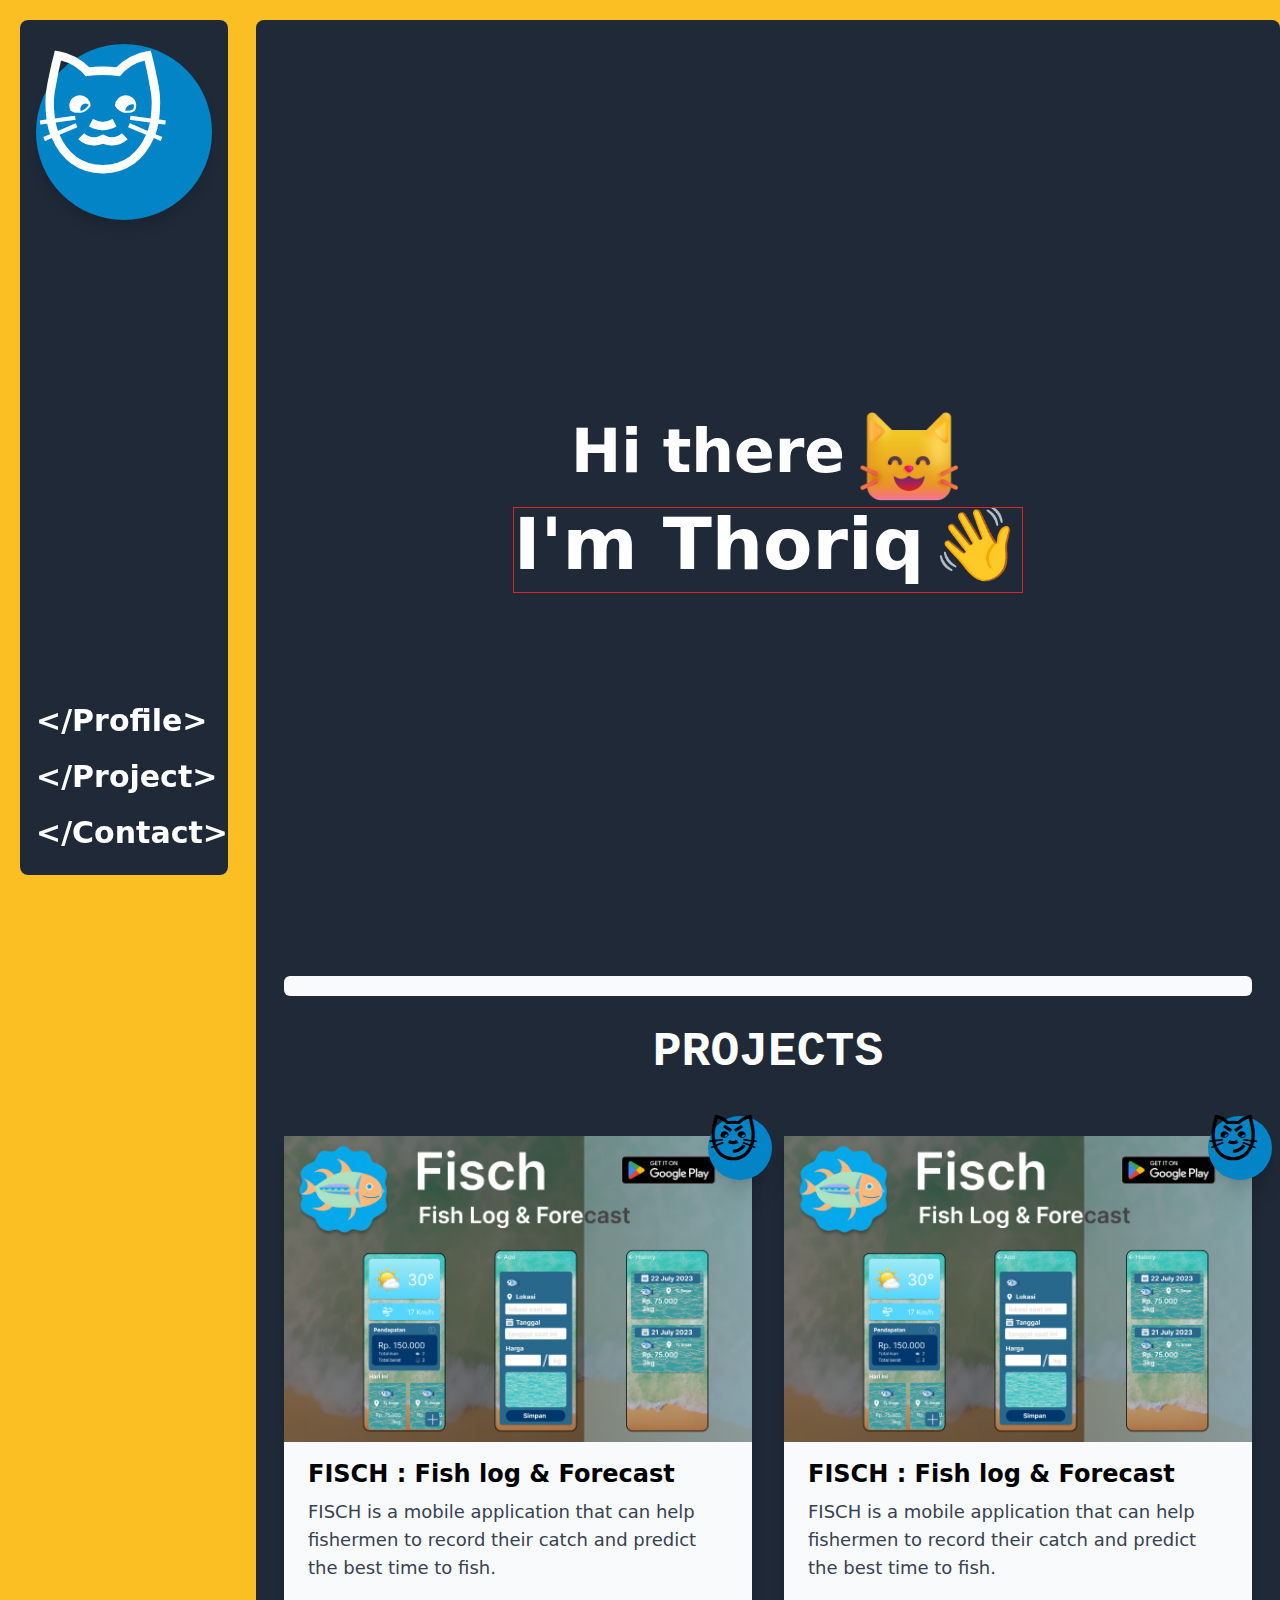
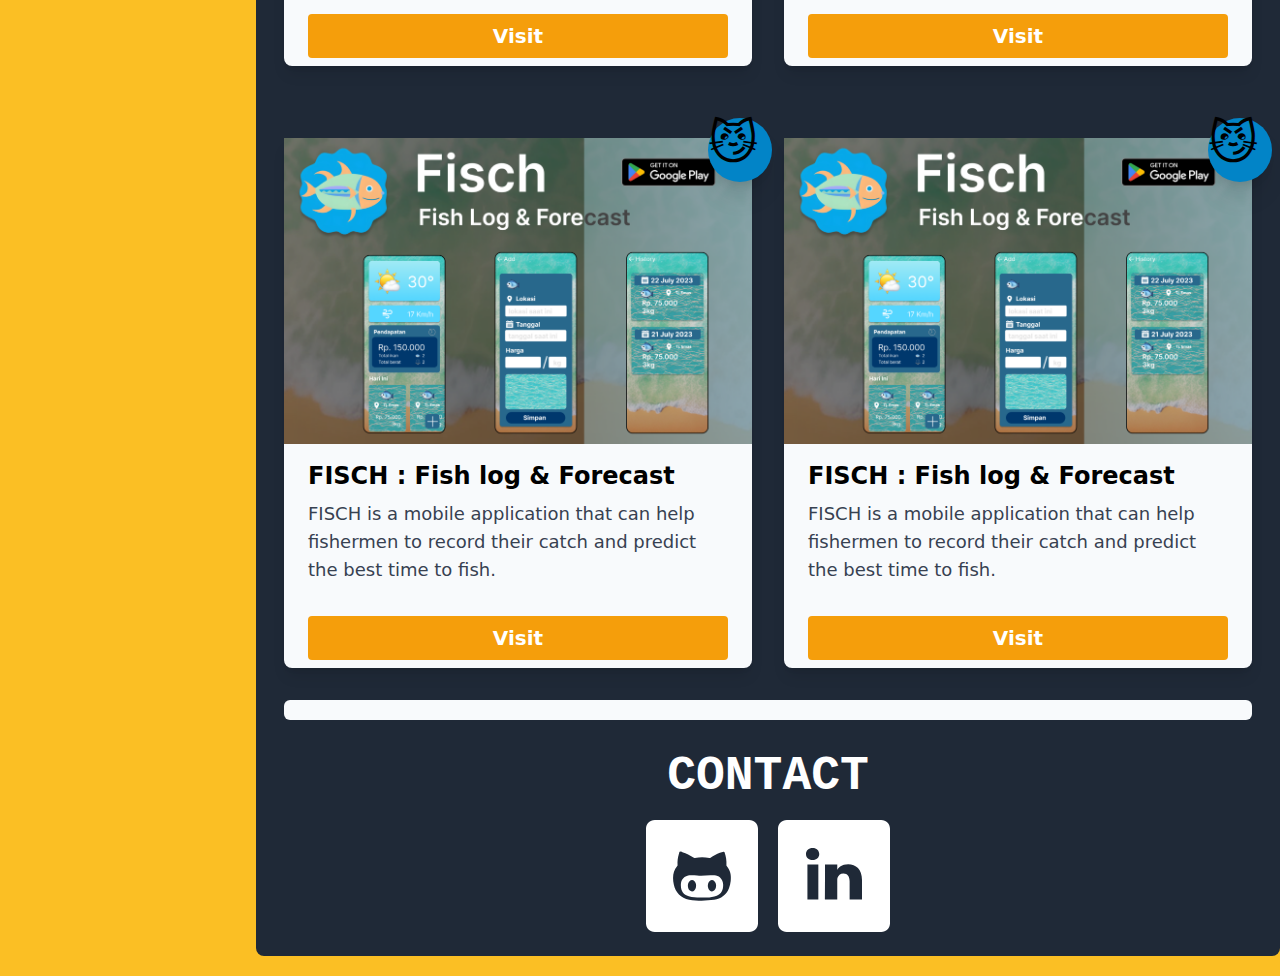
==== index.html @ 96192e86 "Fix index" ====
<!DOCTYPE html>
<html lang="en" class="scroll-smooth">
<head>
    <meta charset="UTF-8">
    <meta name="viewport" content="width=device-width, initial-scale=1.0">
    <link rel="stylesheet" href="main.css">
</head>
<body class="min-h-screen w-full bg-amber-400">
    <div class="bg-white rounded-lg text-white fixed  top-0 w-52 h-[95dvh] flex justify-between mx-5 my-5 hover:shadow-inner hover:shadow-black">
        <div class="bg-gray-800 w-full flex-col flex justify-between hover:text-black hover:bg-transparent px-4 py-6 rounded-lg hover:shadow-inner hover:shadow-black">
            <a class="rounded-full relative bg-sky-600 shadow-lg h-44 w-44">
                <span class="text-9xl absolute z-10 hover:cursor-default pointer-events-none pt-3" id="kucing">🐱</span>
            </a>
            <div class="grid gap-5 font-extrabold text-3xl">
                <a href="#"><span>&lt;/Profile></span></a>
                <a href="#projects"><span>&lt;/Project></span></a>
                <span>&lt;/Contact></span>
            </div>
        </div>
    </div>
    <section id="#">
    <div class="bg-gray-800 w-fit px-7 py-6 ml-64 h-fit rounded-lg my-5">
        <section class="min-h-screen grid content-center items-center place-items-center self-center">
          <div class="flex gap-2"><h1 class="my-auto text-6xl font-bold text-nowrap text-white">Hi there </h1><img class="w-28 h-28" src="kucing1.png" alt=""/></div>
          <div class="flex gap-2 transition border border-red-600 pb-3 overflow-y-hidden ease-in duration-1000 delay-75"><h1 class="text-white text-7xl font-extrabold  transition-all ease-in-out duration-1000 delay-75" id="myself">I'm <span class="transition-all ease-in" id="aboutMe">Thoriq</span></h1><p class=" text-7xl duration-1000 transition-all ease-in delay-75" id="me">👋</p></div>
        </section>
        <div class="h-5 w-full my-8 rounded-md bg-slate-50"></div>
        <h1 class="mt-5 text-5xl font-bold w-full flex text-white"><p class="m-auto uppercase font-mono">Projects</p></h1>
        <div class="grid-cols-2 grid gap-8 mt-5" id="#projects">
            <div class="relative bg-slate-50 m-auto mt-10 max-w-xl rounded-lg shadow-lg">
                <div class="absolute -top-5 -right-5 bg-sky-600 w-16 h-16 z-20 rounded-full text-5xl shadow-xl">😼</div>
                <img class="w-full" src="foto1.png" alt="Sunset in the mountains">
                <div class="px-6 py-4">
                  <div class="font-bold text-2xl mb-2">FISCH : Fish log & Forecast</div>
                  <p class="text-gray-700 text-lg text-medium ">
                    FISCH is a mobile application that can help fishermen to record their catch and predict the best time to fish.
                  </p>
                </div>
                <div class="px-6 pt-4 pb-2 grid">
                  <button class="rounded text-white text-xl font-extrabold hover:bg-amber-600 bg-amber-500 px-4 py-2">Visit</button>
                </div>
            </div>
            <div class="relative bg-slate-50 m-auto mt-10 max-w-xl rounded-lg shadow-lg">
                <div class="absolute -top-5 -right-5 bg-sky-600 w-16 h-16 z-20 rounded-full text-5xl shadow-xl">😼</div>
                <img class="w-full" src="foto1.png" alt="Sunset in the mountains">
                <div class="px-6 py-4">
                  <div class="font-bold text-2xl mb-2">FISCH : Fish log & Forecast</div>
                  <p class="text-gray-700 text-lg text-medium ">
                    FISCH is a mobile application that can help fishermen to record their catch and predict the best time to fish.
                  </p>
                </div>
                <div class="px-6 pt-4 pb-2 grid">
                  <button class="rounded text-white text-xl font-extrabold hover:bg-amber-600 bg-amber-500 px-4 py-2">Visit</button>
                </div>
            </div>
            <div class="relative bg-slate-50 m-auto mt-10 max-w-xl rounded-lg shadow-lg">
                <div class="absolute -top-5 -right-5 bg-sky-600 w-16 h-16 z-20 rounded-full text-5xl shadow-xl">😼</div>
                <img class="w-full" src="foto1.png" alt="Sunset in the mountains">
                <div class="px-6 py-4">
                  <div class="font-bold text-2xl mb-2">FISCH : Fish log & Forecast</div>
                  <p class="text-gray-700 text-lg text-medium ">
                    FISCH is a mobile application that can help fishermen to record their catch and predict the best time to fish.
                  </p>
                </div>
                <div class="px-6 pt-4 pb-2 grid">
                  <button class="rounded text-white text-xl font-extrabold hover:bg-amber-600 bg-amber-500 px-4 py-2">Visit</button>
                </div>
            </div>
            <div class="relative bg-slate-50 m-auto mt-10 max-w-xl rounded-lg shadow-lg">
                <div class="absolute -top-5 -right-5 bg-sky-600 w-16 h-16 z-20 rounded-full text-5xl shadow-xl">😼</div>
                <img class="w-full" src="foto1.png" alt="Sunset in the mountains">
                <div class="px-6 py-4">
                  <div class="font-bold text-2xl mb-2">FISCH : Fish log & Forecast</div>
                  <p class="text-gray-700 text-lg text-medium ">
                    FISCH is a mobile application that can help fishermen to record their catch and predict the best time to fish.
                  </p>
                </div>
                <div class="px-6 pt-4 pb-2 grid">
                  <button class="rounded text-white text-xl font-extrabold hover:bg-amber-600 bg-amber-500 px-4 py-2">Visit</button>
                </div>
            </div>
        </div>
        <div class="h-5 w-full my-8 rounded-md bg-slate-50"></div>
        <h1 class="mt-5 text-5xl font-bold w-full flex text-white"><p class="m-auto uppercase font-mono">Contact</p></h1>
        <div class="flex justify-center">
            <div class="flex gap-5 mt-5">
                <svg class="w-28 hover:fill-slate-500 fill-white" version="1.1" id="Layer_1" xmlns="http://www.w3.org/2000/svg" xmlns:xlink="http://www.w3.org/1999/xlink" 
                    viewBox="-143 145 512 512" xml:space="preserve">
                <g>
                    <path d="M177.1,398.4c-8.6-1.5-17.6-1.3-26.4-0.8c-20,1.1-40,3-60,1.2c-9.5-0.9-19.1-1.8-28.7-1.6c-17.4,0.3-32,6-40.6,22.6
                        c-4.3,8.2-5.3,17-5,26.1c0.7,25.6,11.8,40.2,36.2,47.5c19.6,5.8,39.7,6.6,59.9,6.2c7.5,0,15,0.4,22.5-0.1
                        c15.5-0.9,30.7-3.2,45.4-8.6c15.2-5.6,24.3-16.3,27.6-31.8c1.3-6,1.9-12.3,1.8-18.4C209.6,420,195.6,401.5,177.1,398.4z
                        M78.7,466.1c-6.5,7.1-15.9,7.2-22.6,0.3c-4.9-5-7.7-12.7-7.7-22.3c0.2-6.5,2.1-13.6,7.7-19.3c6.7-6.9,16.1-6.8,22.6,0.2
                        C88.5,435.6,88.5,455.5,78.7,466.1z M169.6,466.6c-6.1,6.3-14.9,6.5-21.4,0.7c-11.2-10.2-11.2-32.9,0-43.2
                        c6.4-5.9,15.2-5.7,21.4,0.6c5.7,5.8,7.6,13.1,7.9,20.9C177.2,453.5,175.2,460.7,169.6,466.6z"/>
                    <path d="M329,145h-432c-22.1,0-40,17.9-40,40v432c0,22.1,17.9,40,40,40h432c22.1,0,40-17.9,40-40V185C369,162.9,351.1,145,329,145z
                        M244.2,423.4c-1.4,11.4-3.8,23.1-7.9,33.8c-12,30.7-36,47.6-67.8,52.7c-18.2,2.9-36.9,3-57.1,4.5c-18.1-1.6-38-1.8-57.3-5.2
                        c-37.4-6.6-62.8-32.8-70.2-70.3c-3.8-19.1-4.9-38.3,1-57.3c3.1-9.8,8.2-18.5,14.8-26.4c0.9-1,1.7-2.5,1.6-3.8
                        c-1.1-17.2,0.9-34.2,6-50.6c4.2-13.7,1.1-12.9,16.3-8.9c18.3,4.8,34.3,14.7,50,25c1.8,1.2,4.6,1.7,6.8,1.3
                        c22.2-3.4,44.3-3.6,66.5,0.3c1.6,0.3,3.7-0.3,5.2-1.2c13.5-8.8,27.4-16.7,42.6-22.2c5.5-2,11.3-3.3,16.9-5c2.5-0.7,3.6,0.2,4.5,2.6
                        c6.8,19,9.6,38.5,8.6,58.6c-0.1,1.1,0.5,2.6,1.2,3.5C243,374.6,247.3,398.2,244.2,423.4z"/>
                </g>
                </svg>
                <svg class="hover:fill-sky-400 w-28 h-28 fill-white" version="1.1" id="Layer_1" xmlns="http://www.w3.org/2000/svg" xmlns:xlink="http://www.w3.org/1999/xlink" 
                    viewBox="-143 145 512 512" xml:space="preserve">
                    <path d="M329,145h-432c-22.1,0-40,17.9-40,40v432c0,22.1,17.9,40,40,40h432c22.1,0,40-17.9,40-40V185C369,162.9,351.1,145,329,145z
                        M41.4,508.1H-8.5V348.4h49.9V508.1z M15.1,328.4h-0.4c-18.1,0-29.8-12.2-29.8-27.7c0-15.8,12.1-27.7,30.5-27.7
                        c18.4,0,29.7,11.9,30.1,27.7C45.6,316.1,33.9,328.4,15.1,328.4z M241,508.1h-56.6v-82.6c0-21.6-8.8-36.4-28.3-36.4
                        c-14.9,0-23.2,10-27,19.6c-1.4,3.4-1.2,8.2-1.2,13.1v86.3H71.8c0,0,0.7-146.4,0-159.7h56.1v25.1c3.3-11,21.2-26.6,49.8-26.6
                        c35.5,0,63.3,23,63.3,72.4V508.1z"/>
                </svg>
            </div>
        </div>
    </div>
    </section>
</body>
<script>
    const kucing = document.getElementById('kucing');
    const arrayKucing = ['🐱', '😺', '😹','😸', '😻', '😼', '😽', '🙀', '😿', '😾'];
    let i = 0;
    setInterval(() => {
        kucing.innerHTML = arrayKucing[i];
        i++;
        if (i === arrayKucing.length) i = 0;
    }, 600);
    const myself = document.getElementById('myself');
const me = document.getElementById('me');
const aboutMe = document.getElementById('aboutMe');
const array = ['Thoriq', 'a Web Developer', 'a Cat (real)', 'a Student'];
const arrMe = ['👋', '💻', '🐾', '🎓'];
let j = 0;
let isReversed = false;

setInterval(() => {
    if (!isReversed) {
        myself.classList.add('translate-y-0');
        me.classList.add('translate-y-0');
        myself.classList.remove('translate-y-20');
        me.classList.remove('translate-y-20');
    } else {
        myself.classList.add('translate-y-20');
        me.classList.add('translate-y-20');
        myself.classList.remove('translate-y-0');
        me.classList.remove('translate-y-0');
    }
    isReversed = !isReversed;
    aboutMe.innerHTML = array[j];
    me.innerHTML = arrMe[j];
    j++;
    if (j === array.length) j = 0;

}, 1000);

</script>
</html>
---- main.css ----
/*
! tailwindcss v3.4.1 | MIT License | https://tailwindcss.com
*/

/*
1. Prevent padding and border from affecting element width. (https://github.com/mozdevs/cssremedy/issues/4)
2. Allow adding a border to an element by just adding a border-width. (https://github.com/tailwindcss/tailwindcss/pull/116)
*/

*,
::before,
::after {
  box-sizing: border-box;
  /* 1 */
  border-width: 0;
  /* 2 */
  border-style: solid;
  /* 2 */
  border-color: #e5e7eb;
  /* 2 */
}

::before,
::after {
  --tw-content: '';
}

/*
1. Use a consistent sensible line-height in all browsers.
2. Prevent adjustments of font size after orientation changes in iOS.
3. Use a more readable tab size.
4. Use the user's configured `sans` font-family by default.
5. Use the user's configured `sans` font-feature-settings by default.
6. Use the user's configured `sans` font-variation-settings by default.
7. Disable tap highlights on iOS
*/

html,
:host {
  line-height: 1.5;
  /* 1 */
  -webkit-text-size-adjust: 100%;
  /* 2 */
  -moz-tab-size: 4;
  /* 3 */
  -o-tab-size: 4;
     tab-size: 4;
  /* 3 */
  font-family: ui-sans-serif, system-ui, sans-serif, "Apple Color Emoji", "Segoe UI Emoji", "Segoe UI Symbol", "Noto Color Emoji";
  /* 4 */
  font-feature-settings: normal;
  /* 5 */
  font-variation-settings: normal;
  /* 6 */
  -webkit-tap-highlight-color: transparent;
  /* 7 */
}

/*
1. Remove the margin in all browsers.
2. Inherit line-height from `html` so users can set them as a class directly on the `html` element.
*/

body {
  margin: 0;
  /* 1 */
  line-height: inherit;
  /* 2 */
}

/*
1. Add the correct height in Firefox.
2. Correct the inheritance of border color in Firefox. (https://bugzilla.mozilla.org/show_bug.cgi?id=190655)
3. Ensure horizontal rules are visible by default.
*/

hr {
  height: 0;
  /* 1 */
  color: inherit;
  /* 2 */
  border-top-width: 1px;
  /* 3 */
}

/*
Add the correct text decoration in Chrome, Edge, and Safari.
*/

abbr:where([title]) {
  -webkit-text-decoration: underline dotted;
          text-decoration: underline dotted;
}

/*
Remove the default font size and weight for headings.
*/

h1,
h2,
h3,
h4,
h5,
h6 {
  font-size: inherit;
  font-weight: inherit;
}

/*
Reset links to optimize for opt-in styling instead of opt-out.
*/

a {
  color: inherit;
  text-decoration: inherit;
}

/*
Add the correct font weight in Edge and Safari.
*/

b,
strong {
  font-weight: bolder;
}

/*
1. Use the user's configured `mono` font-family by default.
2. Use the user's configured `mono` font-feature-settings by default.
3. Use the user's configured `mono` font-variation-settings by default.
4. Correct the odd `em` font sizing in all browsers.
*/

code,
kbd,
samp,
pre {
  font-family: ui-monospace, SFMono-Regular, Menlo, Monaco, Consolas, "Liberation Mono", "Courier New", monospace;
  /* 1 */
  font-feature-settings: normal;
  /* 2 */
  font-variation-settings: normal;
  /* 3 */
  font-size: 1em;
  /* 4 */
}

/*
Add the correct font size in all browsers.
*/

small {
  font-size: 80%;
}

/*
Prevent `sub` and `sup` elements from affecting the line height in all browsers.
*/

sub,
sup {
  font-size: 75%;
  line-height: 0;
  position: relative;
  vertical-align: baseline;
}

sub {
  bottom: -0.25em;
}

sup {
  top: -0.5em;
}

/*
1. Remove text indentation from table contents in Chrome and Safari. (https://bugs.chromium.org/p/chromium/issues/detail?id=999088, https://bugs.webkit.org/show_bug.cgi?id=201297)
2. Correct table border color inheritance in all Chrome and Safari. (https://bugs.chromium.org/p/chromium/issues/detail?id=935729, https://bugs.webkit.org/show_bug.cgi?id=195016)
3. Remove gaps between table borders by default.
*/

table {
  text-indent: 0;
  /* 1 */
  border-color: inherit;
  /* 2 */
  border-collapse: collapse;
  /* 3 */
}

/*
1. Change the font styles in all browsers.
2. Remove the margin in Firefox and Safari.
3. Remove default padding in all browsers.
*/

button,
input,
optgroup,
select,
textarea {
  font-family: inherit;
  /* 1 */
  font-feature-settings: inherit;
  /* 1 */
  font-variation-settings: inherit;
  /* 1 */
  font-size: 100%;
  /* 1 */
  font-weight: inherit;
  /* 1 */
  line-height: inherit;
  /* 1 */
  color: inherit;
  /* 1 */
  margin: 0;
  /* 2 */
  padding: 0;
  /* 3 */
}

/*
Remove the inheritance of text transform in Edge and Firefox.
*/

button,
select {
  text-transform: none;
}

/*
1. Correct the inability to style clickable types in iOS and Safari.
2. Remove default button styles.
*/

button,
[type='button'],
[type='reset'],
[type='submit'] {
  -webkit-appearance: button;
  /* 1 */
  background-color: transparent;
  /* 2 */
  background-image: none;
  /* 2 */
}

/*
Use the modern Firefox focus style for all focusable elements.
*/

:-moz-focusring {
  outline: auto;
}

/*
Remove the additional `:invalid` styles in Firefox. (https://github.com/mozilla/gecko-dev/blob/2f9eacd9d3d995c937b4251a5557d95d494c9be1/layout/style/res/forms.css#L728-L737)
*/

:-moz-ui-invalid {
  box-shadow: none;
}

/*
Add the correct vertical alignment in Chrome and Firefox.
*/

progress {
  vertical-align: baseline;
}

/*
Correct the cursor style of increment and decrement buttons in Safari.
*/

::-webkit-inner-spin-button,
::-webkit-outer-spin-button {
  height: auto;
}

/*
1. Correct the odd appearance in Chrome and Safari.
2. Correct the outline style in Safari.
*/

[type='search'] {
  -webkit-appearance: textfield;
  /* 1 */
  outline-offset: -2px;
  /* 2 */
}

/*
Remove the inner padding in Chrome and Safari on macOS.
*/

::-webkit-search-decoration {
  -webkit-appearance: none;
}

/*
1. Correct the inability to style clickable types in iOS and Safari.
2. Change font properties to `inherit` in Safari.
*/

::-webkit-file-upload-button {
  -webkit-appearance: button;
  /* 1 */
  font: inherit;
  /* 2 */
}

/*
Add the correct display in Chrome and Safari.
*/

summary {
  display: list-item;
}

/*
Removes the default spacing and border for appropriate elements.
*/

blockquote,
dl,
dd,
h1,
h2,
h3,
h4,
h5,
h6,
hr,
figure,
p,
pre {
  margin: 0;
}

fieldset {
  margin: 0;
  padding: 0;
}

legend {
  padding: 0;
}

ol,
ul,
menu {
  list-style: none;
  margin: 0;
  padding: 0;
}

/*
Reset default styling for dialogs.
*/

dialog {
  padding: 0;
}

/*
Prevent resizing textareas horizontally by default.
*/

textarea {
  resize: vertical;
}

/*
1. Reset the default placeholder opacity in Firefox. (https://github.com/tailwindlabs/tailwindcss/issues/3300)
2. Set the default placeholder color to the user's configured gray 400 color.
*/

input::-moz-placeholder, textarea::-moz-placeholder {
  opacity: 1;
  /* 1 */
  color: #9ca3af;
  /* 2 */
}

input::placeholder,
textarea::placeholder {
  opacity: 1;
  /* 1 */
  color: #9ca3af;
  /* 2 */
}

/*
Set the default cursor for buttons.
*/

button,
[role="button"] {
  cursor: pointer;
}

/*
Make sure disabled buttons don't get the pointer cursor.
*/

:disabled {
  cursor: default;
}

/*
1. Make replaced elements `display: block` by default. (https://github.com/mozdevs/cssremedy/issues/14)
2. Add `vertical-align: middle` to align replaced elements more sensibly by default. (https://github.com/jensimmons/cssremedy/issues/14#issuecomment-634934210)
   This can trigger a poorly considered lint error in some tools but is included by design.
*/

img,
svg,
video,
canvas,
audio,
iframe,
embed,
object {
  display: block;
  /* 1 */
  vertical-align: middle;
  /* 2 */
}

/*
Constrain images and videos to the parent width and preserve their intrinsic aspect ratio. (https://github.com/mozdevs/cssremedy/issues/14)
*/

img,
video {
  max-width: 100%;
  height: auto;
}

/* Make elements with the HTML hidden attribute stay hidden by default */

[hidden] {
  display: none;
}

*, ::before, ::after {
  --tw-border-spacing-x: 0;
  --tw-border-spacing-y: 0;
  --tw-translate-x: 0;
  --tw-translate-y: 0;
  --tw-rotate: 0;
  --tw-skew-x: 0;
  --tw-skew-y: 0;
  --tw-scale-x: 1;
  --tw-scale-y: 1;
  --tw-pan-x:  ;
  --tw-pan-y:  ;
  --tw-pinch-zoom:  ;
  --tw-scroll-snap-strictness: proximity;
  --tw-gradient-from-position:  ;
  --tw-gradient-via-position:  ;
  --tw-gradient-to-position:  ;
  --tw-ordinal:  ;
  --tw-slashed-zero:  ;
  --tw-numeric-figure:  ;
  --tw-numeric-spacing:  ;
  --tw-numeric-fraction:  ;
  --tw-ring-inset:  ;
  --tw-ring-offset-width: 0px;
  --tw-ring-offset-color: #fff;
  --tw-ring-color: rgb(59 130 246 / 0.5);
  --tw-ring-offset-shadow: 0 0 #0000;
  --tw-ring-shadow: 0 0 #0000;
  --tw-shadow: 0 0 #0000;
  --tw-shadow-colored: 0 0 #0000;
  --tw-blur:  ;
  --tw-brightness:  ;
  --tw-contrast:  ;
  --tw-grayscale:  ;
  --tw-hue-rotate:  ;
  --tw-invert:  ;
  --tw-saturate:  ;
  --tw-sepia:  ;
  --tw-drop-shadow:  ;
  --tw-backdrop-blur:  ;
  --tw-backdrop-brightness:  ;
  --tw-backdrop-contrast:  ;
  --tw-backdrop-grayscale:  ;
  --tw-backdrop-hue-rotate:  ;
  --tw-backdrop-invert:  ;
  --tw-backdrop-opacity:  ;
  --tw-backdrop-saturate:  ;
  --tw-backdrop-sepia:  ;
}

::backdrop {
  --tw-border-spacing-x: 0;
  --tw-border-spacing-y: 0;
  --tw-translate-x: 0;
  --tw-translate-y: 0;
  --tw-rotate: 0;
  --tw-skew-x: 0;
  --tw-skew-y: 0;
  --tw-scale-x: 1;
  --tw-scale-y: 1;
  --tw-pan-x:  ;
  --tw-pan-y:  ;
  --tw-pinch-zoom:  ;
  --tw-scroll-snap-strictness: proximity;
  --tw-gradient-from-position:  ;
  --tw-gradient-via-position:  ;
  --tw-gradient-to-position:  ;
  --tw-ordinal:  ;
  --tw-slashed-zero:  ;
  --tw-numeric-figure:  ;
  --tw-numeric-spacing:  ;
  --tw-numeric-fraction:  ;
  --tw-ring-inset:  ;
  --tw-ring-offset-width: 0px;
  --tw-ring-offset-color: #fff;
  --tw-ring-color: rgb(59 130 246 / 0.5);
  --tw-ring-offset-shadow: 0 0 #0000;
  --tw-ring-shadow: 0 0 #0000;
  --tw-shadow: 0 0 #0000;
  --tw-shadow-colored: 0 0 #0000;
  --tw-blur:  ;
  --tw-brightness:  ;
  --tw-contrast:  ;
  --tw-grayscale:  ;
  --tw-hue-rotate:  ;
  --tw-invert:  ;
  --tw-saturate:  ;
  --tw-sepia:  ;
  --tw-drop-shadow:  ;
  --tw-backdrop-blur:  ;
  --tw-backdrop-brightness:  ;
  --tw-backdrop-contrast:  ;
  --tw-backdrop-grayscale:  ;
  --tw-backdrop-hue-rotate:  ;
  --tw-backdrop-invert:  ;
  --tw-backdrop-opacity:  ;
  --tw-backdrop-saturate:  ;
  --tw-backdrop-sepia:  ;
}

.pointer-events-none {
  pointer-events: none;
}

.fixed {
  position: fixed;
}

.absolute {
  position: absolute;
}

.relative {
  position: relative;
}

.-right-5 {
  right: -1.25rem;
}

.-top-5 {
  top: -1.25rem;
}

.top-0 {
  top: 0px;
}

.z-10 {
  z-index: 10;
}

.z-20 {
  z-index: 20;
}

.m-auto {
  margin: auto;
}

.mx-5 {
  margin-left: 1.25rem;
  margin-right: 1.25rem;
}

.my-5 {
  margin-top: 1.25rem;
  margin-bottom: 1.25rem;
}

.my-8 {
  margin-top: 2rem;
  margin-bottom: 2rem;
}

.my-auto {
  margin-top: auto;
  margin-bottom: auto;
}

.mb-2 {
  margin-bottom: 0.5rem;
}

.ml-64 {
  margin-left: 16rem;
}

.mt-10 {
  margin-top: 2.5rem;
}

.mt-5 {
  margin-top: 1.25rem;
}

.flex {
  display: flex;
}

.grid {
  display: grid;
}

.h-16 {
  height: 4rem;
}

.h-28 {
  height: 7rem;
}

.h-44 {
  height: 11rem;
}

.h-5 {
  height: 1.25rem;
}

.h-\[95dvh\] {
  height: 95dvh;
}

.h-fit {
  height: -moz-fit-content;
  height: fit-content;
}

.h-2 {
  height: 0.5rem;
}

.min-h-full {
  min-height: 100%;
}

.min-h-screen {
  min-height: 100vh;
}

.w-16 {
  width: 4rem;
}

.w-28 {
  width: 7rem;
}

.w-44 {
  width: 11rem;
}

.w-5\/6 {
  width: 83.333333%;
}

.w-52 {
  width: 13rem;
}

.w-full {
  width: 100%;
}

.w-4\/6 {
  width: 66.666667%;
}

.w-fit {
  width: -moz-fit-content;
  width: fit-content;
}

.max-w-xl {
  max-width: 36rem;
}

.translate-x-0 {
  --tw-translate-x: 0px;
  transform: translate(var(--tw-translate-x), var(--tw-translate-y)) rotate(var(--tw-rotate)) skewX(var(--tw-skew-x)) skewY(var(--tw-skew-y)) scaleX(var(--tw-scale-x)) scaleY(var(--tw-scale-y));
}

.translate-y-0 {
  --tw-translate-y: 0px;
  transform: translate(var(--tw-translate-x), var(--tw-translate-y)) rotate(var(--tw-rotate)) skewX(var(--tw-skew-x)) skewY(var(--tw-skew-y)) scaleX(var(--tw-scale-x)) scaleY(var(--tw-scale-y));
}

.translate-y-5 {
  --tw-translate-y: 1.25rem;
  transform: translate(var(--tw-translate-x), var(--tw-translate-y)) rotate(var(--tw-rotate)) skewX(var(--tw-skew-x)) skewY(var(--tw-skew-y)) scaleX(var(--tw-scale-x)) scaleY(var(--tw-scale-y));
}

.translate-y-10 {
  --tw-translate-y: 2.5rem;
  transform: translate(var(--tw-translate-x), var(--tw-translate-y)) rotate(var(--tw-rotate)) skewX(var(--tw-skew-x)) skewY(var(--tw-skew-y)) scaleX(var(--tw-scale-x)) scaleY(var(--tw-scale-y));
}

.translate-y-20 {
  --tw-translate-y: 5rem;
  transform: translate(var(--tw-translate-x), var(--tw-translate-y)) rotate(var(--tw-rotate)) skewX(var(--tw-skew-x)) skewY(var(--tw-skew-y)) scaleX(var(--tw-scale-x)) scaleY(var(--tw-scale-y));
}

.-translate-y-20 {
  --tw-translate-y: -5rem;
  transform: translate(var(--tw-translate-x), var(--tw-translate-y)) rotate(var(--tw-rotate)) skewX(var(--tw-skew-x)) skewY(var(--tw-skew-y)) scaleX(var(--tw-scale-x)) scaleY(var(--tw-scale-y));
}

.-translate-y-0 {
  --tw-translate-y: -0px;
  transform: translate(var(--tw-translate-x), var(--tw-translate-y)) rotate(var(--tw-rotate)) skewX(var(--tw-skew-x)) skewY(var(--tw-skew-y)) scaleX(var(--tw-scale-x)) scaleY(var(--tw-scale-y));
}

.grid-cols-2 {
  grid-template-columns: repeat(2, minmax(0, 1fr));
}

.flex-col {
  flex-direction: column;
}

.place-items-center {
  place-items: center;
}

.content-center {
  align-content: center;
}

.items-center {
  align-items: center;
}

.justify-center {
  justify-content: center;
}

.justify-between {
  justify-content: space-between;
}

.gap-2 {
  gap: 0.5rem;
}

.gap-5 {
  gap: 1.25rem;
}

.gap-8 {
  gap: 2rem;
}

.self-center {
  align-self: center;
}

.overflow-y-hidden {
  overflow-y: hidden;
}

.scroll-smooth {
  scroll-behavior: smooth;
}

.text-nowrap {
  text-wrap: nowrap;
}

.rounded {
  border-radius: 0.25rem;
}

.rounded-full {
  border-radius: 9999px;
}

.rounded-lg {
  border-radius: 0.5rem;
}

.rounded-md {
  border-radius: 0.375rem;
}

.border {
  border-width: 1px;
}

.border-red-600 {
  --tw-border-opacity: 1;
  border-color: rgb(220 38 38 / var(--tw-border-opacity));
}

.bg-amber-400 {
  --tw-bg-opacity: 1;
  background-color: rgb(251 191 36 / var(--tw-bg-opacity));
}

.bg-amber-500 {
  --tw-bg-opacity: 1;
  background-color: rgb(245 158 11 / var(--tw-bg-opacity));
}

.bg-gray-800 {
  --tw-bg-opacity: 1;
  background-color: rgb(31 41 55 / var(--tw-bg-opacity));
}

.bg-sky-600 {
  --tw-bg-opacity: 1;
  background-color: rgb(2 132 199 / var(--tw-bg-opacity));
}

.bg-slate-50 {
  --tw-bg-opacity: 1;
  background-color: rgb(248 250 252 / var(--tw-bg-opacity));
}

.bg-white {
  --tw-bg-opacity: 1;
  background-color: rgb(255 255 255 / var(--tw-bg-opacity));
}

.fill-white {
  fill: #fff;
}

.px-4 {
  padding-left: 1rem;
  padding-right: 1rem;
}

.px-6 {
  padding-left: 1.5rem;
  padding-right: 1.5rem;
}

.px-7 {
  padding-left: 1.75rem;
  padding-right: 1.75rem;
}

.py-2 {
  padding-top: 0.5rem;
  padding-bottom: 0.5rem;
}

.py-4 {
  padding-top: 1rem;
  padding-bottom: 1rem;
}

.py-6 {
  padding-top: 1.5rem;
  padding-bottom: 1.5rem;
}

.pb-2 {
  padding-bottom: 0.5rem;
}

.pt-3 {
  padding-top: 0.75rem;
}

.pt-4 {
  padding-top: 1rem;
}

.pb-3 {
  padding-bottom: 0.75rem;
}

.font-mono {
  font-family: ui-monospace, SFMono-Regular, Menlo, Monaco, Consolas, "Liberation Mono", "Courier New", monospace;
}

.text-2xl {
  font-size: 1.5rem;
  line-height: 2rem;
}

.text-3xl {
  font-size: 1.875rem;
  line-height: 2.25rem;
}

.text-5xl {
  font-size: 3rem;
  line-height: 1;
}

.text-7xl {
  font-size: 4.5rem;
  line-height: 1;
}

.text-8xl {
  font-size: 6rem;
  line-height: 1;
}

.text-9xl {
  font-size: 8rem;
  line-height: 1;
}

.text-lg {
  font-size: 1.125rem;
  line-height: 1.75rem;
}

.text-xl {
  font-size: 1.25rem;
  line-height: 1.75rem;
}

.text-6xl {
  font-size: 3.75rem;
  line-height: 1;
}

.font-bold {
  font-weight: 700;
}

.font-extrabold {
  font-weight: 800;
}

.uppercase {
  text-transform: uppercase;
}

.text-gray-700 {
  --tw-text-opacity: 1;
  color: rgb(55 65 81 / var(--tw-text-opacity));
}

.text-white {
  --tw-text-opacity: 1;
  color: rgb(255 255 255 / var(--tw-text-opacity));
}

.shadow-lg {
  --tw-shadow: 0 10px 15px -3px rgb(0 0 0 / 0.1), 0 4px 6px -4px rgb(0 0 0 / 0.1);
  --tw-shadow-colored: 0 10px 15px -3px var(--tw-shadow-color), 0 4px 6px -4px var(--tw-shadow-color);
  box-shadow: var(--tw-ring-offset-shadow, 0 0 #0000), var(--tw-ring-shadow, 0 0 #0000), var(--tw-shadow);
}

.shadow-xl {
  --tw-shadow: 0 20px 25px -5px rgb(0 0 0 / 0.1), 0 8px 10px -6px rgb(0 0 0 / 0.1);
  --tw-shadow-colored: 0 20px 25px -5px var(--tw-shadow-color), 0 8px 10px -6px var(--tw-shadow-color);
  box-shadow: var(--tw-ring-offset-shadow, 0 0 #0000), var(--tw-ring-shadow, 0 0 #0000), var(--tw-shadow);
}

.transition {
  transition-property: color, background-color, border-color, text-decoration-color, fill, stroke, opacity, box-shadow, transform, filter, -webkit-backdrop-filter;
  transition-property: color, background-color, border-color, text-decoration-color, fill, stroke, opacity, box-shadow, transform, filter, backdrop-filter;
  transition-property: color, background-color, border-color, text-decoration-color, fill, stroke, opacity, box-shadow, transform, filter, backdrop-filter, -webkit-backdrop-filter;
  transition-timing-function: cubic-bezier(0.4, 0, 0.2, 1);
  transition-duration: 150ms;
}

.transition-all {
  transition-property: all;
  transition-timing-function: cubic-bezier(0.4, 0, 0.2, 1);
  transition-duration: 150ms;
}

.delay-100 {
  transition-delay: 100ms;
}

.delay-75 {
  transition-delay: 75ms;
}

.duration-100 {
  transition-duration: 100ms;
}

.duration-150 {
  transition-duration: 150ms;
}

.duration-500 {
  transition-duration: 500ms;
}

.duration-75 {
  transition-duration: 75ms;
}

.duration-200 {
  transition-duration: 200ms;
}

.duration-\[2000\] {
  transition-duration: 2000;
}

.duration-\[2000ms\] {
  transition-duration: 2000ms;
}

.duration-\[1000ms\] {
  transition-duration: 1000ms;
}

.duration-1000 {
  transition-duration: 1000ms;
}

.ease-in-out {
  transition-timing-function: cubic-bezier(0.4, 0, 0.2, 1);
}

.ease-out {
  transition-timing-function: cubic-bezier(0, 0, 0.2, 1);
}

.ease-in {
  transition-timing-function: cubic-bezier(0.4, 0, 1, 1);
}

.hover\:cursor-default:hover {
  cursor: default;
}

.hover\:bg-amber-600:hover {
  --tw-bg-opacity: 1;
  background-color: rgb(217 119 6 / var(--tw-bg-opacity));
}

.hover\:bg-transparent:hover {
  background-color: transparent;
}

.hover\:fill-sky-400:hover {
  fill: #38bdf8;
}

.hover\:fill-slate-500:hover {
  fill: #64748b;
}

.hover\:text-black:hover {
  --tw-text-opacity: 1;
  color: rgb(0 0 0 / var(--tw-text-opacity));
}

.hover\:shadow-inner:hover {
  --tw-shadow: inset 0 2px 4px 0 rgb(0 0 0 / 0.05);
  --tw-shadow-colored: inset 0 2px 4px 0 var(--tw-shadow-color);
  box-shadow: var(--tw-ring-offset-shadow, 0 0 #0000), var(--tw-ring-shadow, 0 0 #0000), var(--tw-shadow);
}

.hover\:shadow-black:hover {
  --tw-shadow-color: #000;
  --tw-shadow: var(--tw-shadow-colored);
}
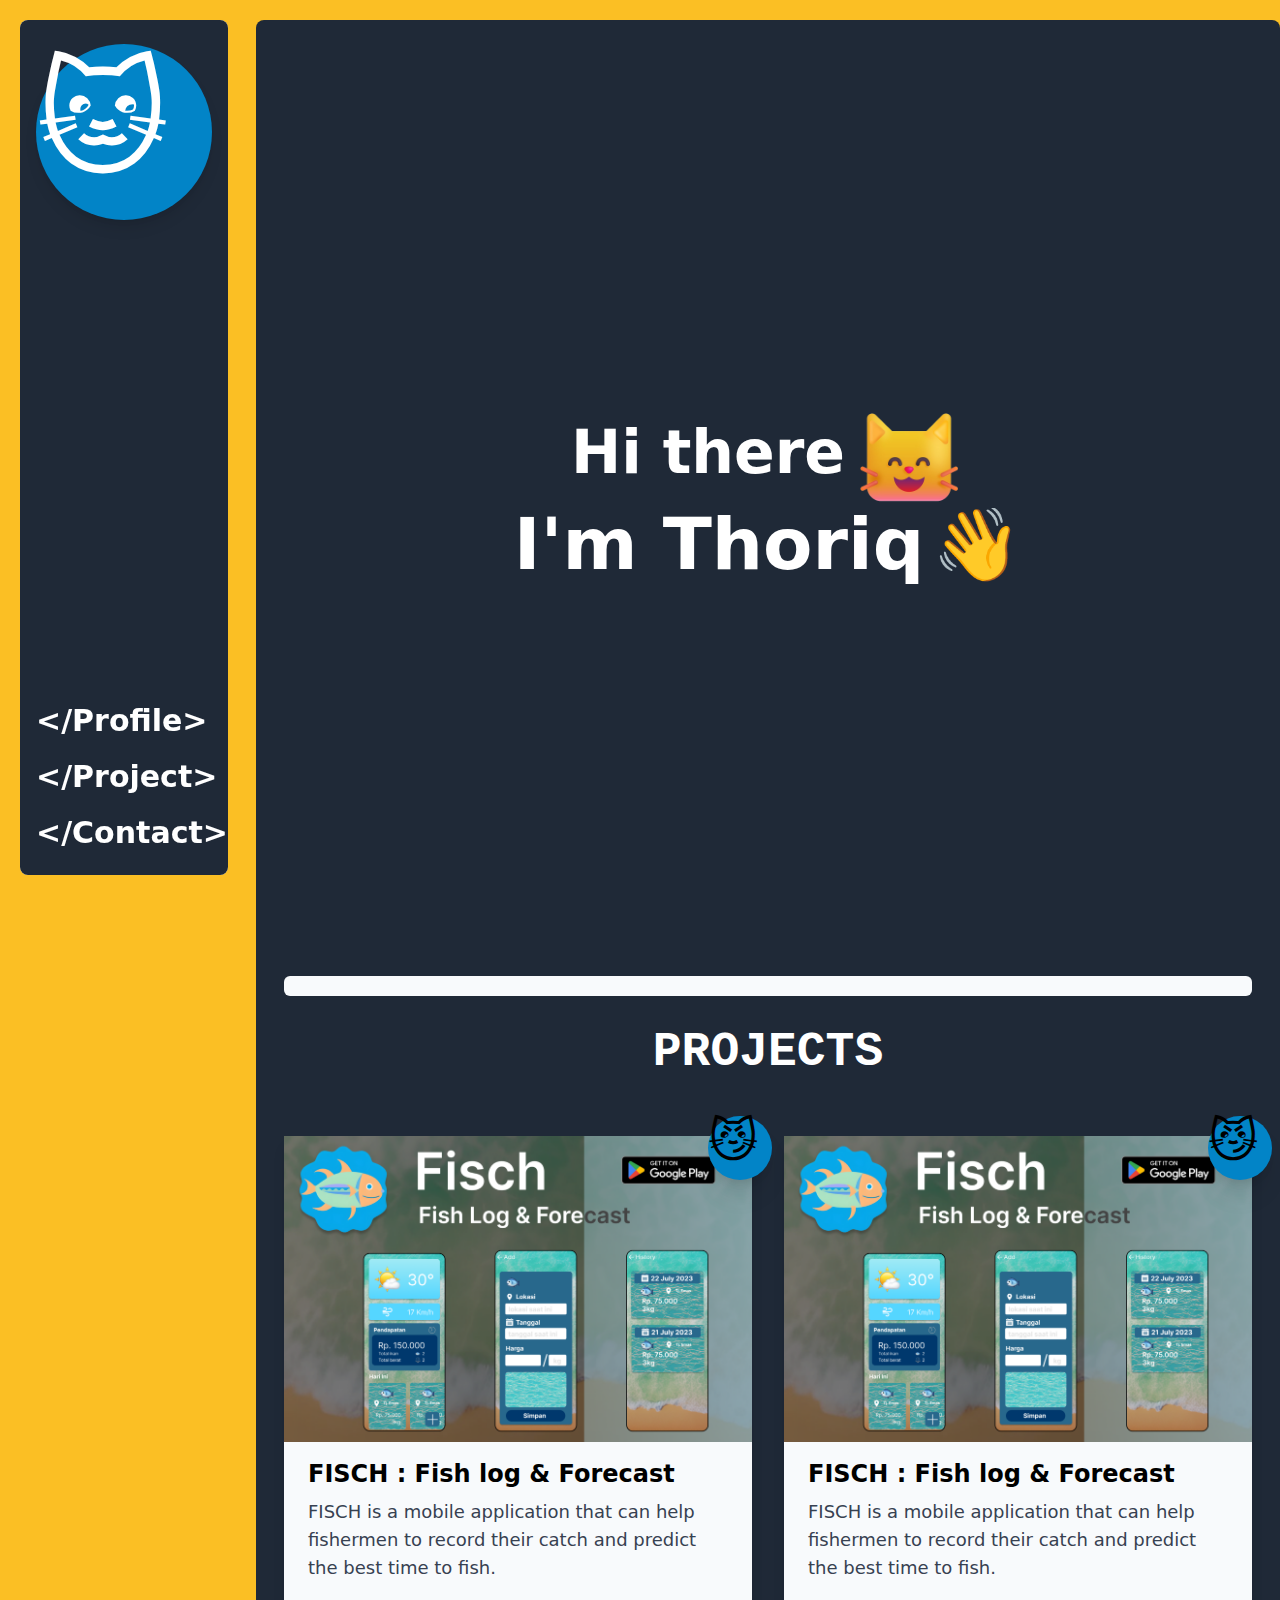
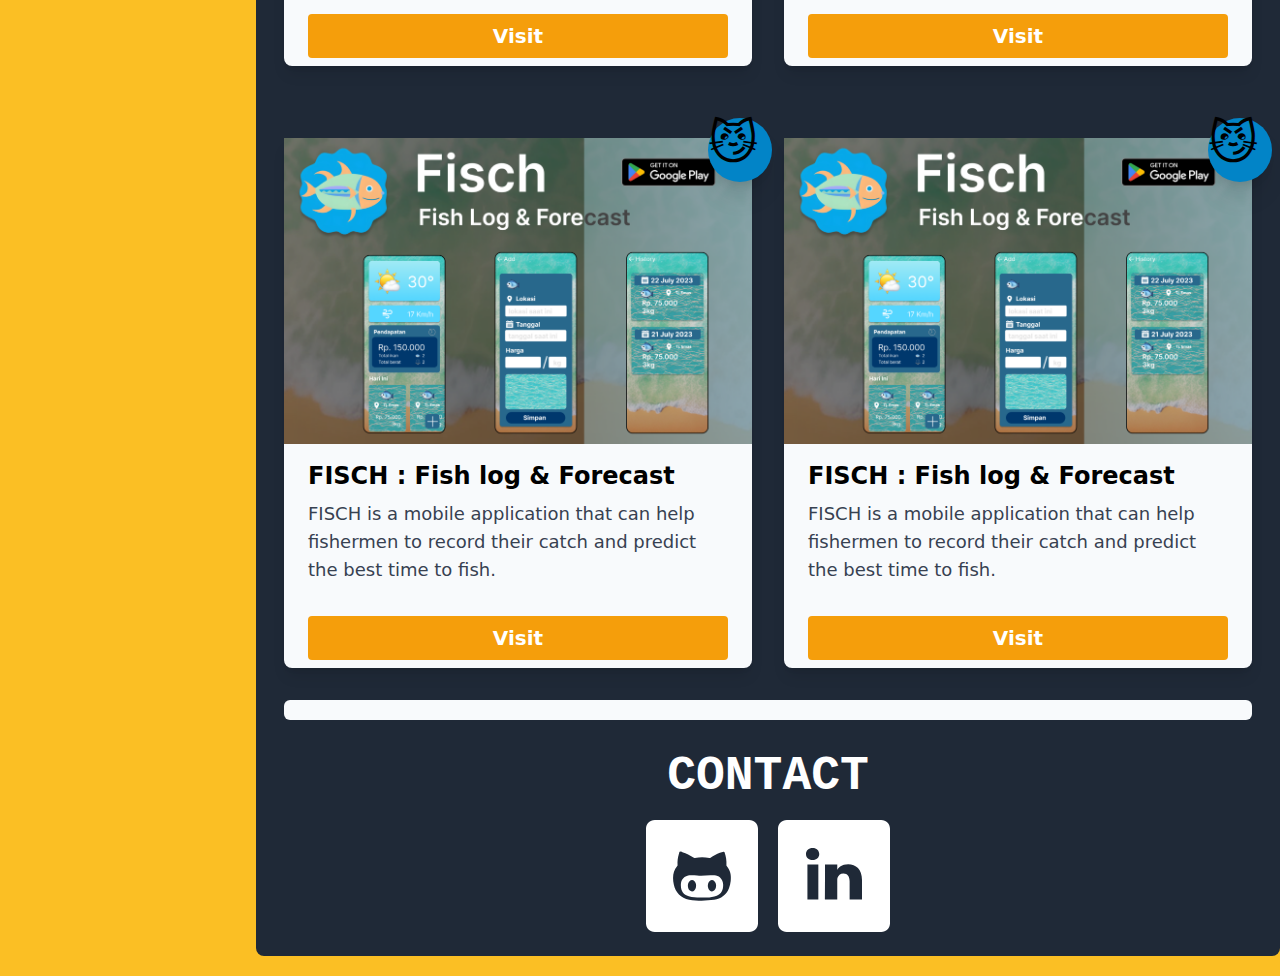
==== commit d67bc0c8: "Fix index" ====
--- a/index.html
+++ b/index.html
@@ -22,7 +22,7 @@
     <div class="bg-gray-800 w-fit px-7 py-6 ml-64 h-fit rounded-lg my-5">
         <section class="min-h-screen grid content-center items-center place-items-center self-center">
           <div class="flex gap-2"><h1 class="my-auto text-6xl font-bold text-nowrap text-white">Hi there </h1><img class="w-28 h-28" src="kucing1.png" alt=""/></div>
-          <div class="flex gap-2 transition border border-red-600 pb-3 overflow-y-hidden ease-in duration-1000 delay-75"><h1 class="text-white text-7xl font-extrabold  transition-all ease-in-out duration-1000 delay-75" id="myself">I'm <span class="transition-all ease-in" id="aboutMe">Thoriq</span></h1><p class=" text-7xl duration-1000 transition-all ease-in delay-75" id="me">👋</p></div>
+          <div class="flex gap-2 transition pb-3 overflow-y-hidden ease-in duration-1000 delay-75"><h1 class="text-white text-7xl font-extrabold  transition-all ease-in-out duration-1000 delay-75" id="myself">I'm <span class="transition-all ease-in" id="aboutMe">Thoriq</span></h1><p class=" text-7xl duration-1000 transition-all ease-in delay-75" id="me">👋</p></div>
         </section>
         <div class="h-5 w-full my-8 rounded-md bg-slate-50"></div>
         <h1 class="mt-5 text-5xl font-bold w-full flex text-white"><p class="m-auto uppercase font-mono">Projects</p></h1>
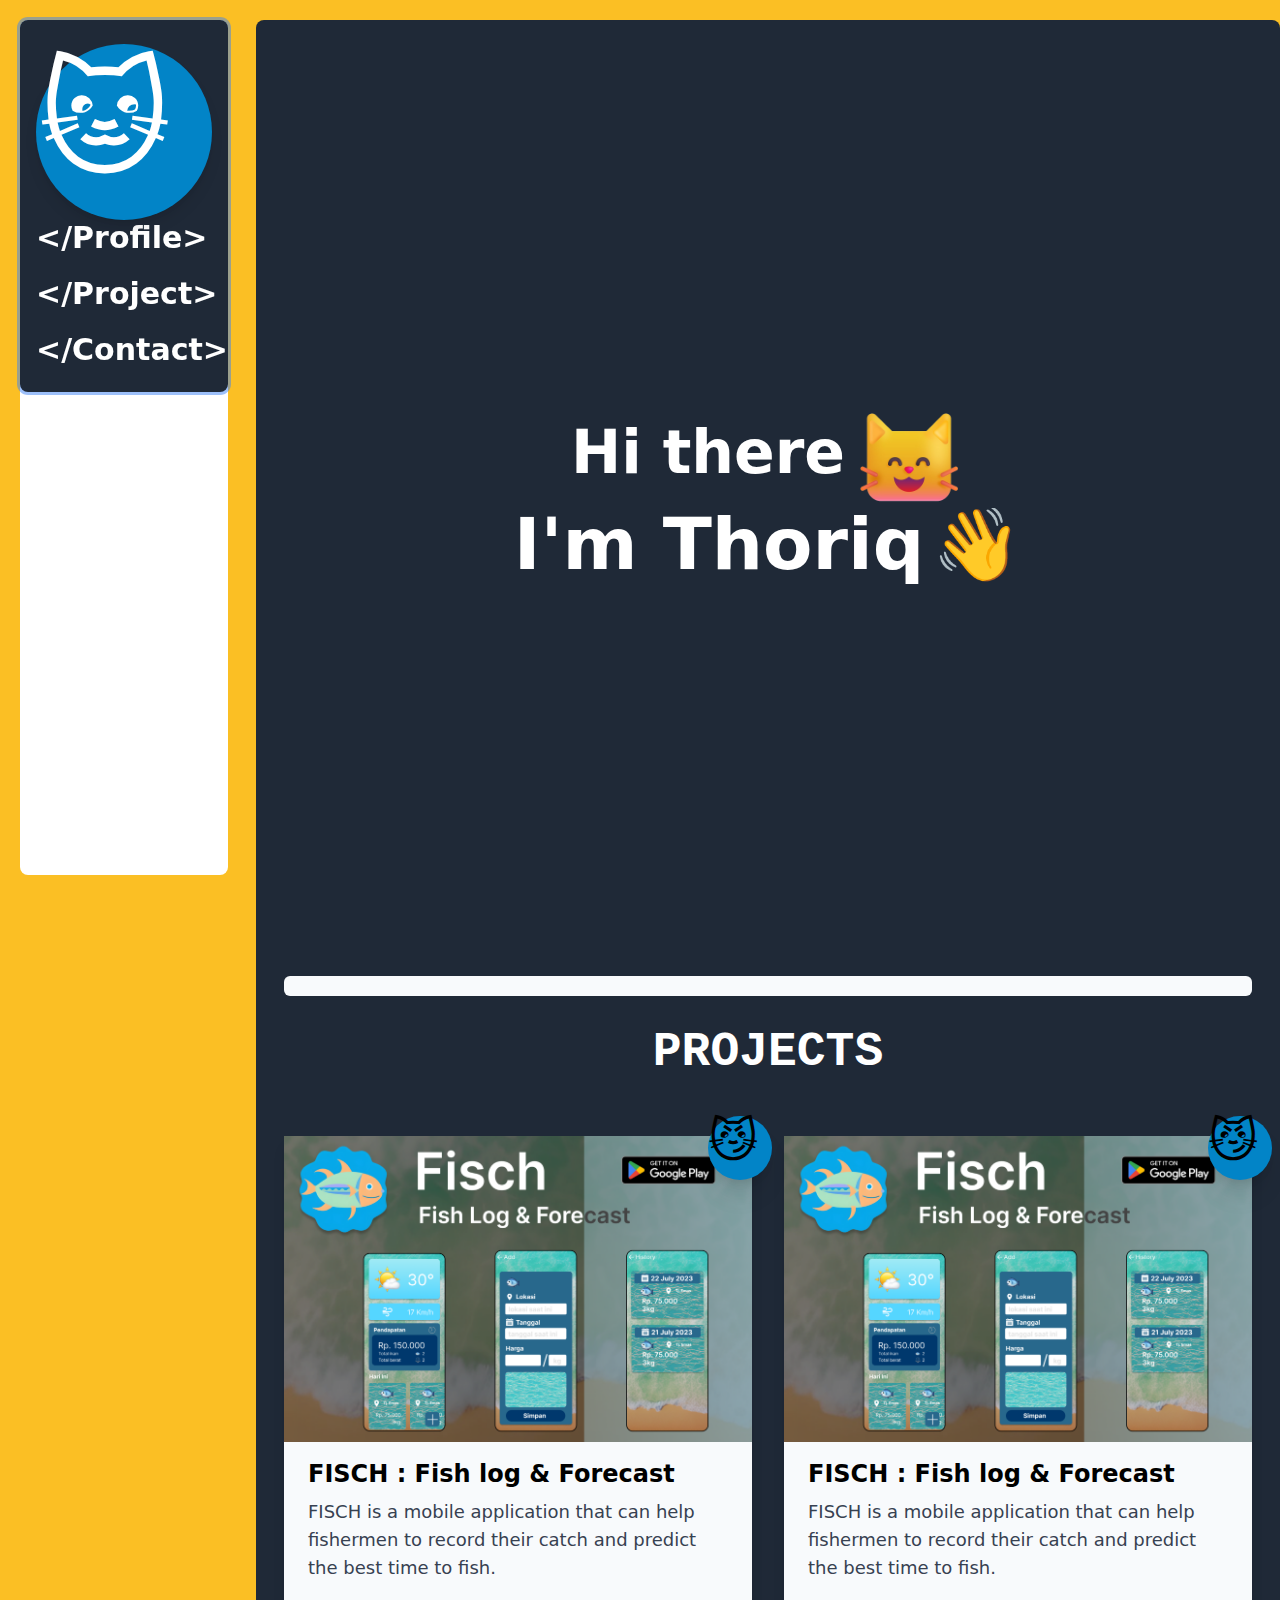
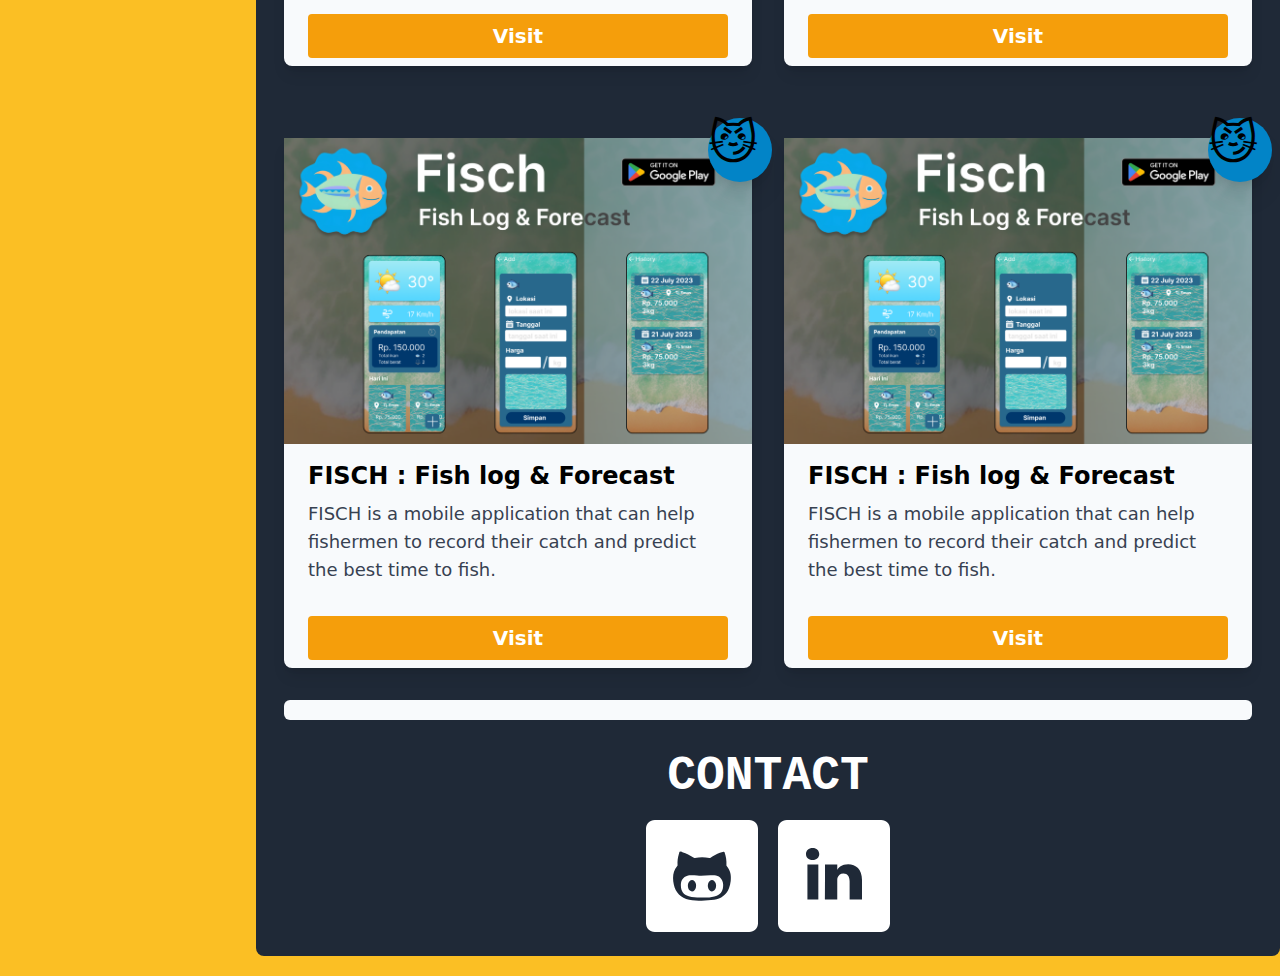
==== commit 0aa3cb38: "Fix index responsiveness" ====
--- a/index.html
+++ b/index.html
@@ -6,83 +6,83 @@
     <link rel="stylesheet" href="main.css">
 </head>
 <body class="min-h-screen w-full bg-amber-400">
-    <div class="bg-white rounded-lg text-white fixed  top-0 w-52 h-[95dvh] flex justify-between mx-5 my-5 hover:shadow-inner hover:shadow-black">
-        <div class="bg-gray-800 w-full flex-col flex justify-between hover:text-black hover:bg-transparent px-4 py-6 rounded-lg hover:shadow-inner hover:shadow-black">
-            <a class="rounded-full relative bg-sky-600 shadow-lg h-44 w-44">
-                <span class="text-9xl absolute z-10 hover:cursor-default pointer-events-none pt-3" id="kucing">🐱</span>
+    <div class="md:bg-white bg-slate-50 rounded-lg text-white z-50 fixed md:top-0 bottom-0 md:w-52 w-fit md:h-[95dvh] flex justify-between mx-4 md:mx-5 my-5 hover:shadow-inner hover:shadow-black">
+        <div class="bg-gray-800 gap-5 ring md:gap-0 md:w-full w-fit max-h-fit h-fit md:h-full md:flex-col flex justify-between hover:text-black hover:bg-transparent px-4 md:py-6 py-2 rounded-lg hover:shadow-inner hover:shadow-black">
+            <a class="rounded-full relative z-50 bg-sky-600 shadow-lg h-8 w-8 md:h-44 md:w-44 flex">
+                <span class="md:text-9xl text-xl absolute z-10 hover:cursor-default pointer-events-none my-auto p-0.5 mx-auto md:pt-3" id="kucing">🐱</span>
             </a>
-            <div class="grid gap-5 font-extrabold text-3xl">
+            <div class="grid md:grid-rows-3 grid-flow-col text-sm gap-5 content-center font-extrabold md:text-3xl">
                 <a href="#"><span>&lt;/Profile></span></a>
                 <a href="#projects"><span>&lt;/Project></span></a>
-                <span>&lt;/Contact></span>
+                <a href="#contact"><span>&lt;/Contact></span></a>
             </div>
         </div>
     </div>
     <section id="#">
-    <div class="bg-gray-800 w-fit px-7 py-6 ml-64 h-fit rounded-lg my-5">
+    <div class="bg-gray-800 w-fit md:px-7 px-6 md:py-6 mx-2 md:mx-0 md:ml-64 h-fit rounded-lg my-5">
         <section class="min-h-screen grid content-center items-center place-items-center self-center">
-          <div class="flex gap-2"><h1 class="my-auto text-6xl font-bold text-nowrap text-white">Hi there </h1><img class="w-28 h-28" src="kucing1.png" alt=""/></div>
-          <div class="flex gap-2 transition pb-3 overflow-y-hidden ease-in duration-1000 delay-75"><h1 class="text-white text-7xl font-extrabold  transition-all ease-in-out duration-1000 delay-75" id="myself">I'm <span class="transition-all ease-in" id="aboutMe">Thoriq</span></h1><p class=" text-7xl duration-1000 transition-all ease-in delay-75" id="me">👋</p></div>
+          <div class="flex gap-2"><h1 class="my-auto md:text-6xl text-xl font-bold text-nowrap text-white">Hi there </h1><img class="md:w-28 md:h-28 w-10 h-10" src="kucing1.png" alt=""/></div>
+          <div class="flex gap-2 pb-3 overflow-y-hidden transition-all ease-in-out duration-100"><h1 class="text-white md:text-7xl text-2xl font-extrabold  transition-all ease-in-out duration-100" id="myself">I'm <span class="transition-all ease-in-out duration-100" id="aboutMe">Thoriq</span></h1><p class=" md:text-7xl text-2xl transition-all ease-in-out duration-100" id="me">👋</p></div>
         </section>
-        <div class="h-5 w-full my-8 rounded-md bg-slate-50"></div>
+        <div class="md:h-5 h-1 w-full my-8 rounded-md bg-slate-50"></div>
         <h1 class="mt-5 text-5xl font-bold w-full flex text-white"><p class="m-auto uppercase font-mono">Projects</p></h1>
-        <div class="grid-cols-2 grid gap-8 mt-5" id="#projects">
+        <div class="md:grid-cols-2 grid gap-8 mt-5" id="projects">
             <div class="relative bg-slate-50 m-auto mt-10 max-w-xl rounded-lg shadow-lg">
-                <div class="absolute -top-5 -right-5 bg-sky-600 w-16 h-16 z-20 rounded-full text-5xl shadow-xl">😼</div>
+                <div class="absolute -top-5 -right-5 bg-sky-600 w-16 h-16 z-10 rounded-full text-5xl shadow-xl">😼</div>
                 <img class="w-full" src="foto1.png" alt="Sunset in the mountains">
                 <div class="px-6 py-4">
-                  <div class="font-bold text-2xl mb-2">FISCH : Fish log & Forecast</div>
-                  <p class="text-gray-700 text-lg text-medium ">
+                  <div class="font-bold md:text-2xl mb-2">FISCH : Fish log & Forecast</div>
+                  <p class="text-gray-700 md:text-lg text-medium ">
                     FISCH is a mobile application that can help fishermen to record their catch and predict the best time to fish.
                   </p>
                 </div>
                 <div class="px-6 pt-4 pb-2 grid">
-                  <button class="rounded text-white text-xl font-extrabold hover:bg-amber-600 bg-amber-500 px-4 py-2">Visit</button>
+                  <button class="rounded text-white md:text-xl md:font-extrabold hover:bg-amber-600 bg-amber-500 px-4 py-2">Visit</button>
                 </div>
             </div>
             <div class="relative bg-slate-50 m-auto mt-10 max-w-xl rounded-lg shadow-lg">
-                <div class="absolute -top-5 -right-5 bg-sky-600 w-16 h-16 z-20 rounded-full text-5xl shadow-xl">😼</div>
+                <div class="absolute -top-5 -right-5 bg-sky-600 w-16 h-16 z-10 rounded-full text-5xl shadow-xl">😼</div>
                 <img class="w-full" src="foto1.png" alt="Sunset in the mountains">
                 <div class="px-6 py-4">
-                  <div class="font-bold text-2xl mb-2">FISCH : Fish log & Forecast</div>
-                  <p class="text-gray-700 text-lg text-medium ">
+                  <div class="font-bold md:text-2xl mb-2">FISCH : Fish log & Forecast</div>
+                  <p class="text-gray-700 md:text-lg text-medium ">
                     FISCH is a mobile application that can help fishermen to record their catch and predict the best time to fish.
                   </p>
                 </div>
                 <div class="px-6 pt-4 pb-2 grid">
-                  <button class="rounded text-white text-xl font-extrabold hover:bg-amber-600 bg-amber-500 px-4 py-2">Visit</button>
+                  <button class="rounded text-white md:text-xl md:font-extrabold hover:bg-amber-600 bg-amber-500 px-4 py-2">Visit</button>
                 </div>
             </div>
             <div class="relative bg-slate-50 m-auto mt-10 max-w-xl rounded-lg shadow-lg">
-                <div class="absolute -top-5 -right-5 bg-sky-600 w-16 h-16 z-20 rounded-full text-5xl shadow-xl">😼</div>
+                <div class="absolute -top-5 -right-5 bg-sky-600 w-16 h-16 z-10 rounded-full text-5xl shadow-xl">😼</div>
                 <img class="w-full" src="foto1.png" alt="Sunset in the mountains">
                 <div class="px-6 py-4">
-                  <div class="font-bold text-2xl mb-2">FISCH : Fish log & Forecast</div>
-                  <p class="text-gray-700 text-lg text-medium ">
+                  <div class="font-bold md:text-2xl mb-2">FISCH : Fish log & Forecast</div>
+                  <p class="text-gray-700 md:text-lg text-medium ">
                     FISCH is a mobile application that can help fishermen to record their catch and predict the best time to fish.
                   </p>
                 </div>
                 <div class="px-6 pt-4 pb-2 grid">
-                  <button class="rounded text-white text-xl font-extrabold hover:bg-amber-600 bg-amber-500 px-4 py-2">Visit</button>
+                  <button class="rounded text-white md:text-xl md:font-extrabold hover:bg-amber-600 bg-amber-500 px-4 py-2">Visit</button>
                 </div>
             </div>
             <div class="relative bg-slate-50 m-auto mt-10 max-w-xl rounded-lg shadow-lg">
-                <div class="absolute -top-5 -right-5 bg-sky-600 w-16 h-16 z-20 rounded-full text-5xl shadow-xl">😼</div>
+                <div class="absolute -top-5 -right-5 bg-sky-600 w-16 h-16 z-10 rounded-full text-5xl shadow-xl">😼</div>
                 <img class="w-full" src="foto1.png" alt="Sunset in the mountains">
                 <div class="px-6 py-4">
-                  <div class="font-bold text-2xl mb-2">FISCH : Fish log & Forecast</div>
-                  <p class="text-gray-700 text-lg text-medium ">
+                  <div class="font-bold md:text-2xl mb-2">FISCH : Fish log & Forecast</div>
+                  <p class="text-gray-700 md:text-lg text-medium ">
                     FISCH is a mobile application that can help fishermen to record their catch and predict the best time to fish.
                   </p>
                 </div>
                 <div class="px-6 pt-4 pb-2 grid">
-                  <button class="rounded text-white text-xl font-extrabold hover:bg-amber-600 bg-amber-500 px-4 py-2">Visit</button>
+                  <button class="rounded text-white md:text-xl md:font-extrabold hover:bg-amber-600 bg-amber-500 px-4 py-2">Visit</button>
                 </div>
             </div>
         </div>
-        <div class="h-5 w-full my-8 rounded-md bg-slate-50"></div>
+        <div class="md:h-5 h-1 w-full my-8 rounded-md bg-slate-50"></div>
         <h1 class="mt-5 text-5xl font-bold w-full flex text-white"><p class="m-auto uppercase font-mono">Contact</p></h1>
-        <div class="flex justify-center">
+        <div class="flex justify-center" id="contact">
             <div class="flex gap-5 mt-5">
                 <svg class="w-28 hover:fill-slate-500 fill-white" version="1.1" id="Layer_1" xmlns="http://www.w3.org/2000/svg" xmlns:xlink="http://www.w3.org/1999/xlink" 
                     viewBox="-143 145 512 512" xml:space="preserve">
@@ -132,24 +132,20 @@
 let isReversed = false;
 
 setInterval(() => {
-    if (!isReversed) {
-        myself.classList.add('translate-y-0');
-        me.classList.add('translate-y-0');
-        myself.classList.remove('translate-y-20');
-        me.classList.remove('translate-y-20');
-    } else {
+        me.classList.add('translate-y-20');
         myself.classList.add('translate-y-20');
-        me.classList.add('translate-y-20');
-        myself.classList.remove('translate-y-0');
-        me.classList.remove('translate-y-0');
-    }
-    isReversed = !isReversed;
-    aboutMe.innerHTML = array[j];
-    me.innerHTML = arrMe[j];
-    j++;
-    if (j === array.length) j = 0;
+        setTimeout(() => {
+            me.innerHTML = arrMe[j];
+            aboutMe.innerHTML = array[j];
+            me.classList.remove('translate-y-20');
+            myself.classList.remove('translate-y-20');
+        }, 1000);
+        j++;
+        if (j >= array.length) {
+            j = 0;
+        }
 
-}, 1000);
+    }, 2000);
 
 </script>
 </html>--- a/main.css
+++ b/main.css
@@ -568,8 +568,8 @@
   top: -1.25rem;
 }
 
-.top-0 {
-  top: 0px;
+.bottom-0 {
+  bottom: 0px;
 }
 
 .z-10 {
@@ -578,6 +578,10 @@
 
 .z-20 {
   z-index: 20;
+}
+
+.z-50 {
+  z-index: 50;
 }
 
 .m-auto {
@@ -589,6 +593,11 @@
   margin-right: 1.25rem;
 }
 
+.mx-auto {
+  margin-left: auto;
+  margin-right: auto;
+}
+
 .my-5 {
   margin-top: 1.25rem;
   margin-bottom: 1.25rem;
@@ -604,6 +613,21 @@
   margin-bottom: auto;
 }
 
+.mx-2 {
+  margin-left: 0.5rem;
+  margin-right: 0.5rem;
+}
+
+.mx-3 {
+  margin-left: 0.75rem;
+  margin-right: 0.75rem;
+}
+
+.mx-4 {
+  margin-left: 1rem;
+  margin-right: 1rem;
+}
+
 .mb-2 {
   margin-bottom: 0.5rem;
 }
@@ -636,16 +660,12 @@
   height: 7rem;
 }
 
-.h-44 {
-  height: 11rem;
-}
-
 .h-5 {
   height: 1.25rem;
 }
 
-.h-\[95dvh\] {
-  height: 95dvh;
+.h-8 {
+  height: 2rem;
 }
 
 .h-fit {
@@ -653,12 +673,21 @@
   height: fit-content;
 }
 
-.h-2 {
-  height: 0.5rem;
-}
-
-.min-h-full {
-  min-height: 100%;
+.h-screen {
+  height: 100vh;
+}
+
+.h-10 {
+  height: 2.5rem;
+}
+
+.h-1 {
+  height: 0.25rem;
+}
+
+.max-h-fit {
+  max-height: -moz-fit-content;
+  max-height: fit-content;
 }
 
 .min-h-screen {
@@ -673,24 +702,8 @@
   width: 7rem;
 }
 
-.w-44 {
-  width: 11rem;
-}
-
-.w-5\/6 {
-  width: 83.333333%;
-}
-
-.w-52 {
-  width: 13rem;
-}
-
-.w-full {
-  width: 100%;
-}
-
-.w-4\/6 {
-  width: 66.666667%;
+.w-8 {
+  width: 2rem;
 }
 
 .w-fit {
@@ -698,28 +711,20 @@
   width: fit-content;
 }
 
+.w-full {
+  width: 100%;
+}
+
+.w-screen {
+  width: 100vw;
+}
+
+.w-10 {
+  width: 2.5rem;
+}
+
 .max-w-xl {
   max-width: 36rem;
-}
-
-.translate-x-0 {
-  --tw-translate-x: 0px;
-  transform: translate(var(--tw-translate-x), var(--tw-translate-y)) rotate(var(--tw-rotate)) skewX(var(--tw-skew-x)) skewY(var(--tw-skew-y)) scaleX(var(--tw-scale-x)) scaleY(var(--tw-scale-y));
-}
-
-.translate-y-0 {
-  --tw-translate-y: 0px;
-  transform: translate(var(--tw-translate-x), var(--tw-translate-y)) rotate(var(--tw-rotate)) skewX(var(--tw-skew-x)) skewY(var(--tw-skew-y)) scaleX(var(--tw-scale-x)) scaleY(var(--tw-scale-y));
-}
-
-.translate-y-5 {
-  --tw-translate-y: 1.25rem;
-  transform: translate(var(--tw-translate-x), var(--tw-translate-y)) rotate(var(--tw-rotate)) skewX(var(--tw-skew-x)) skewY(var(--tw-skew-y)) scaleX(var(--tw-scale-x)) scaleY(var(--tw-scale-y));
-}
-
-.translate-y-10 {
-  --tw-translate-y: 2.5rem;
-  transform: translate(var(--tw-translate-x), var(--tw-translate-y)) rotate(var(--tw-rotate)) skewX(var(--tw-skew-x)) skewY(var(--tw-skew-y)) scaleX(var(--tw-scale-x)) scaleY(var(--tw-scale-y));
 }
 
 .translate-y-20 {
@@ -727,24 +732,14 @@
   transform: translate(var(--tw-translate-x), var(--tw-translate-y)) rotate(var(--tw-rotate)) skewX(var(--tw-skew-x)) skewY(var(--tw-skew-y)) scaleX(var(--tw-scale-x)) scaleY(var(--tw-scale-y));
 }
 
-.-translate-y-20 {
-  --tw-translate-y: -5rem;
-  transform: translate(var(--tw-translate-x), var(--tw-translate-y)) rotate(var(--tw-rotate)) skewX(var(--tw-skew-x)) skewY(var(--tw-skew-y)) scaleX(var(--tw-scale-x)) scaleY(var(--tw-scale-y));
-}
-
-.-translate-y-0 {
-  --tw-translate-y: -0px;
-  transform: translate(var(--tw-translate-x), var(--tw-translate-y)) rotate(var(--tw-rotate)) skewX(var(--tw-skew-x)) skewY(var(--tw-skew-y)) scaleX(var(--tw-scale-x)) scaleY(var(--tw-scale-y));
+.grid-flow-col {
+  grid-auto-flow: column;
 }
 
 .grid-cols-2 {
   grid-template-columns: repeat(2, minmax(0, 1fr));
 }
 
-.flex-col {
-  flex-direction: column;
-}
-
 .place-items-center {
   place-items: center;
 }
@@ -807,15 +802,6 @@
 
 .rounded-md {
   border-radius: 0.375rem;
-}
-
-.border {
-  border-width: 1px;
-}
-
-.border-red-600 {
-  --tw-border-opacity: 1;
-  border-color: rgb(220 38 38 / var(--tw-border-opacity));
 }
 
 .bg-amber-400 {
@@ -852,6 +838,14 @@
   fill: #fff;
 }
 
+.p-0 {
+  padding: 0px;
+}
+
+.p-0\.5 {
+  padding: 0.125rem;
+}
+
 .px-4 {
   padding-left: 1rem;
   padding-right: 1rem;
@@ -882,20 +876,41 @@
   padding-bottom: 1.5rem;
 }
 
+.px-2 {
+  padding-left: 0.5rem;
+  padding-right: 0.5rem;
+}
+
+.px-0 {
+  padding-left: 0px;
+  padding-right: 0px;
+}
+
+.px-5 {
+  padding-left: 1.25rem;
+  padding-right: 1.25rem;
+}
+
+.px-10 {
+  padding-left: 2.5rem;
+  padding-right: 2.5rem;
+}
+
+.px-8 {
+  padding-left: 2rem;
+  padding-right: 2rem;
+}
+
 .pb-2 {
   padding-bottom: 0.5rem;
 }
 
-.pt-3 {
-  padding-top: 0.75rem;
+.pb-3 {
+  padding-bottom: 0.75rem;
 }
 
 .pt-4 {
   padding-top: 1rem;
-}
-
-.pb-3 {
-  padding-bottom: 0.75rem;
 }
 
 .font-mono {
@@ -907,46 +922,46 @@
   line-height: 2rem;
 }
 
+.text-4xl {
+  font-size: 2.25rem;
+  line-height: 2.5rem;
+}
+
+.text-5xl {
+  font-size: 3rem;
+  line-height: 1;
+}
+
+.text-base {
+  font-size: 1rem;
+  line-height: 1.5rem;
+}
+
+.text-lg {
+  font-size: 1.125rem;
+  line-height: 1.75rem;
+}
+
+.text-xl {
+  font-size: 1.25rem;
+  line-height: 1.75rem;
+}
+
+.text-xs {
+  font-size: 0.75rem;
+  line-height: 1rem;
+}
+
+.text-sm {
+  font-size: 0.875rem;
+  line-height: 1.25rem;
+}
+
 .text-3xl {
   font-size: 1.875rem;
   line-height: 2.25rem;
 }
 
-.text-5xl {
-  font-size: 3rem;
-  line-height: 1;
-}
-
-.text-7xl {
-  font-size: 4.5rem;
-  line-height: 1;
-}
-
-.text-8xl {
-  font-size: 6rem;
-  line-height: 1;
-}
-
-.text-9xl {
-  font-size: 8rem;
-  line-height: 1;
-}
-
-.text-lg {
-  font-size: 1.125rem;
-  line-height: 1.75rem;
-}
-
-.text-xl {
-  font-size: 1.25rem;
-  line-height: 1.75rem;
-}
-
-.text-6xl {
-  font-size: 3.75rem;
-  line-height: 1;
-}
-
 .font-bold {
   font-weight: 700;
 }
@@ -957,6 +972,11 @@
 
 .uppercase {
   text-transform: uppercase;
+}
+
+.text-black {
+  --tw-text-opacity: 1;
+  color: rgb(0 0 0 / var(--tw-text-opacity));
 }
 
 .text-gray-700 {
@@ -981,12 +1001,16 @@
   box-shadow: var(--tw-ring-offset-shadow, 0 0 #0000), var(--tw-ring-shadow, 0 0 #0000), var(--tw-shadow);
 }
 
-.transition {
-  transition-property: color, background-color, border-color, text-decoration-color, fill, stroke, opacity, box-shadow, transform, filter, -webkit-backdrop-filter;
-  transition-property: color, background-color, border-color, text-decoration-color, fill, stroke, opacity, box-shadow, transform, filter, backdrop-filter;
-  transition-property: color, background-color, border-color, text-decoration-color, fill, stroke, opacity, box-shadow, transform, filter, backdrop-filter, -webkit-backdrop-filter;
-  transition-timing-function: cubic-bezier(0.4, 0, 0.2, 1);
-  transition-duration: 150ms;
+.ring {
+  --tw-ring-offset-shadow: var(--tw-ring-inset) 0 0 0 var(--tw-ring-offset-width) var(--tw-ring-offset-color);
+  --tw-ring-shadow: var(--tw-ring-inset) 0 0 0 calc(3px + var(--tw-ring-offset-width)) var(--tw-ring-color);
+  box-shadow: var(--tw-ring-offset-shadow), var(--tw-ring-shadow), var(--tw-shadow, 0 0 #0000);
+}
+
+.ring-1 {
+  --tw-ring-offset-shadow: var(--tw-ring-inset) 0 0 0 var(--tw-ring-offset-width) var(--tw-ring-offset-color);
+  --tw-ring-shadow: var(--tw-ring-inset) 0 0 0 calc(1px + var(--tw-ring-offset-width)) var(--tw-ring-color);
+  box-shadow: var(--tw-ring-offset-shadow), var(--tw-ring-shadow), var(--tw-shadow, 0 0 #0000);
 }
 
 .transition-all {
@@ -995,60 +1019,12 @@
   transition-duration: 150ms;
 }
 
-.delay-100 {
-  transition-delay: 100ms;
-}
-
-.delay-75 {
-  transition-delay: 75ms;
-}
-
 .duration-100 {
   transition-duration: 100ms;
 }
 
-.duration-150 {
-  transition-duration: 150ms;
-}
-
-.duration-500 {
-  transition-duration: 500ms;
-}
-
-.duration-75 {
-  transition-duration: 75ms;
-}
-
-.duration-200 {
-  transition-duration: 200ms;
-}
-
-.duration-\[2000\] {
-  transition-duration: 2000;
-}
-
-.duration-\[2000ms\] {
-  transition-duration: 2000ms;
-}
-
-.duration-\[1000ms\] {
-  transition-duration: 1000ms;
-}
-
-.duration-1000 {
-  transition-duration: 1000ms;
-}
-
 .ease-in-out {
   transition-timing-function: cubic-bezier(0.4, 0, 0.2, 1);
-}
-
-.ease-out {
-  transition-timing-function: cubic-bezier(0, 0, 0.2, 1);
-}
-
-.ease-in {
-  transition-timing-function: cubic-bezier(0.4, 0, 1, 1);
 }
 
 .hover\:cursor-default:hover {
@@ -1088,3 +1064,133 @@
   --tw-shadow: var(--tw-shadow-colored);
 }
 
+@media (min-width: 768px) {
+  .md\:top-0 {
+    top: 0px;
+  }
+
+  .md\:mx-0 {
+    margin-left: 0px;
+    margin-right: 0px;
+  }
+
+  .md\:mx-5 {
+    margin-left: 1.25rem;
+    margin-right: 1.25rem;
+  }
+
+  .md\:ml-64 {
+    margin-left: 16rem;
+  }
+
+  .md\:h-44 {
+    height: 11rem;
+  }
+
+  .md\:h-\[95dvh\] {
+    height: 95dvh;
+  }
+
+  .md\:h-full {
+    height: 100%;
+  }
+
+  .md\:h-28 {
+    height: 7rem;
+  }
+
+  .md\:h-5 {
+    height: 1.25rem;
+  }
+
+  .md\:w-44 {
+    width: 11rem;
+  }
+
+  .md\:w-52 {
+    width: 13rem;
+  }
+
+  .md\:w-full {
+    width: 100%;
+  }
+
+  .md\:w-28 {
+    width: 7rem;
+  }
+
+  .md\:grid-cols-2 {
+    grid-template-columns: repeat(2, minmax(0, 1fr));
+  }
+
+  .md\:grid-rows-3 {
+    grid-template-rows: repeat(3, minmax(0, 1fr));
+  }
+
+  .md\:flex-col {
+    flex-direction: column;
+  }
+
+  .md\:gap-0 {
+    gap: 0px;
+  }
+
+  .md\:bg-white {
+    --tw-bg-opacity: 1;
+    background-color: rgb(255 255 255 / var(--tw-bg-opacity));
+  }
+
+  .md\:px-7 {
+    padding-left: 1.75rem;
+    padding-right: 1.75rem;
+  }
+
+  .md\:py-6 {
+    padding-top: 1.5rem;
+    padding-bottom: 1.5rem;
+  }
+
+  .md\:pt-3 {
+    padding-top: 0.75rem;
+  }
+
+  .md\:text-3xl {
+    font-size: 1.875rem;
+    line-height: 2.25rem;
+  }
+
+  .md\:text-6xl {
+    font-size: 3.75rem;
+    line-height: 1;
+  }
+
+  .md\:text-7xl {
+    font-size: 4.5rem;
+    line-height: 1;
+  }
+
+  .md\:text-9xl {
+    font-size: 8rem;
+    line-height: 1;
+  }
+
+  .md\:text-2xl {
+    font-size: 1.5rem;
+    line-height: 2rem;
+  }
+
+  .md\:text-lg {
+    font-size: 1.125rem;
+    line-height: 1.75rem;
+  }
+
+  .md\:text-xl {
+    font-size: 1.25rem;
+    line-height: 1.75rem;
+  }
+
+  .md\:font-extrabold {
+    font-weight: 800;
+  }
+}
+
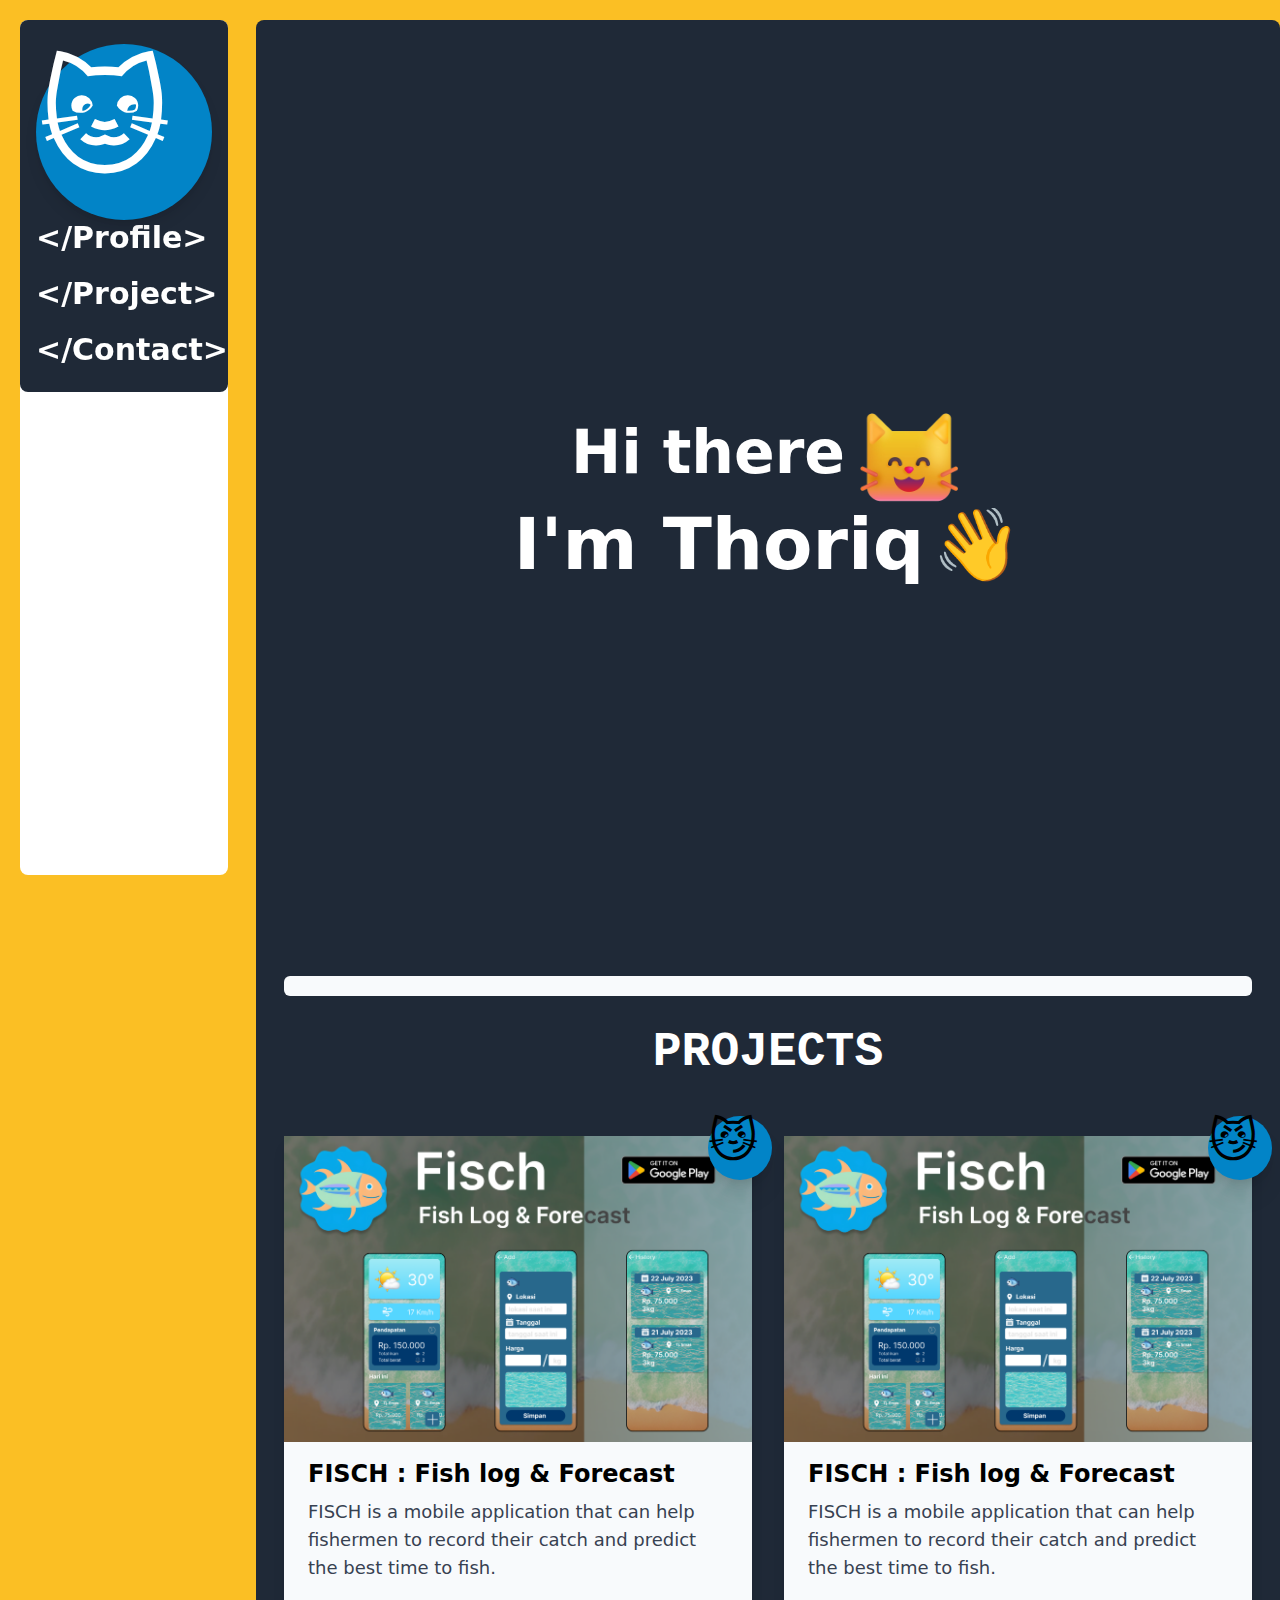
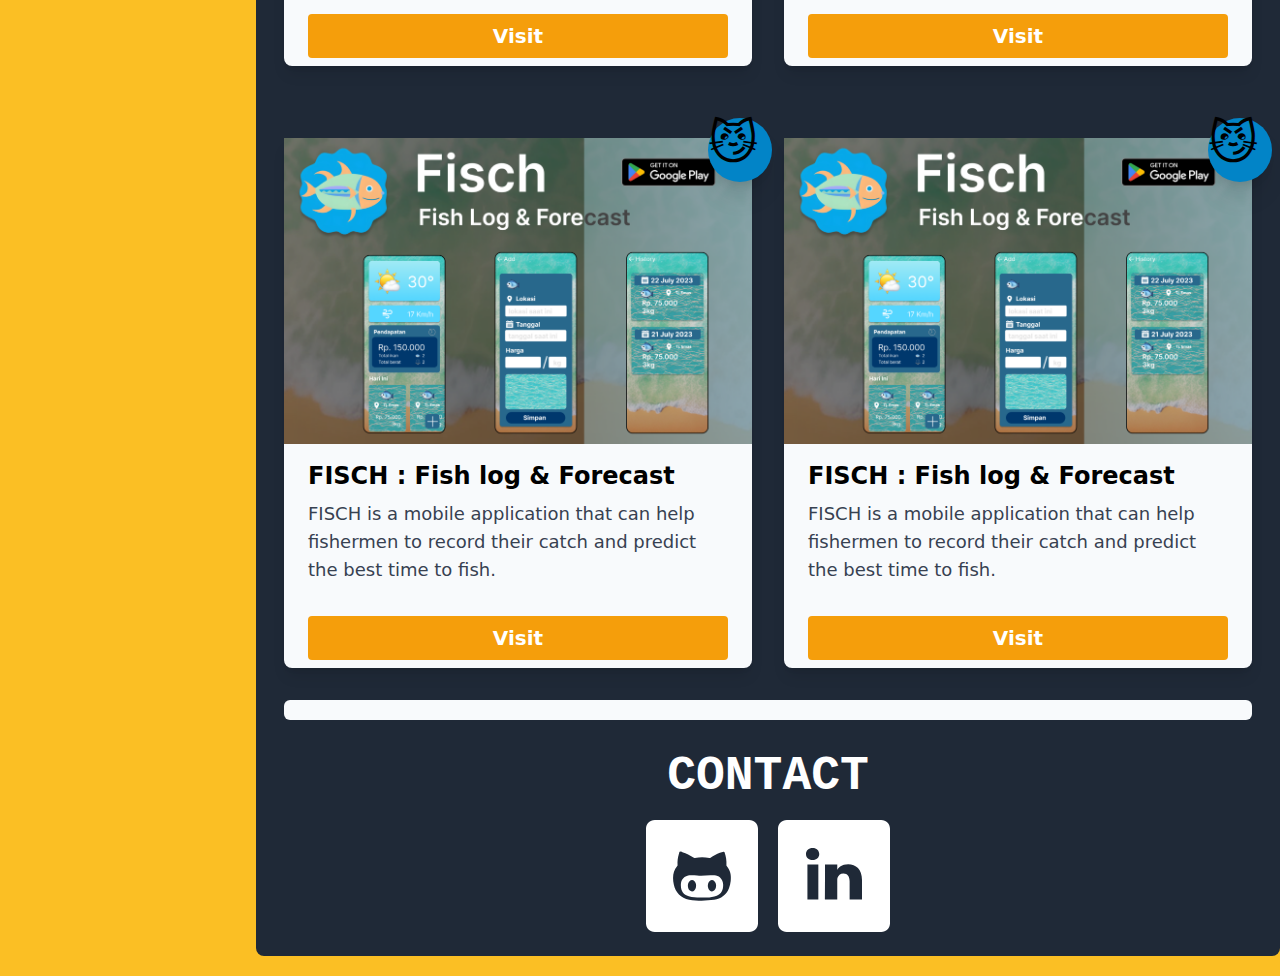
==== commit c8f29d1f: "Fix index responsiveness" ====
--- a/index.html
+++ b/index.html
@@ -7,7 +7,7 @@
 </head>
 <body class="min-h-screen w-full bg-amber-400">
     <div class="md:bg-white bg-slate-50 rounded-lg text-white z-50 fixed md:top-0 bottom-0 md:w-52 w-fit md:h-[95dvh] flex justify-between mx-4 md:mx-5 my-5 hover:shadow-inner hover:shadow-black">
-        <div class="bg-gray-800 gap-5 ring md:gap-0 md:w-full w-fit max-h-fit h-fit md:h-full md:flex-col flex justify-between hover:text-black hover:bg-transparent px-4 md:py-6 py-2 rounded-lg hover:shadow-inner hover:shadow-black">
+        <div class="bg-gray-800 gap-5 ring md:ring-0 md:gap-0 md:w-full w-[91dvw] max-h-fit h-fit md:h-full md:flex-col flex justify-between hover:text-black hover:bg-transparent px-4 md:py-6 py-2 rounded-lg hover:shadow-inner hover:shadow-black">
             <a class="rounded-full relative z-50 bg-sky-600 shadow-lg h-8 w-8 md:h-44 md:w-44 flex">
                 <span class="md:text-9xl text-xl absolute z-10 hover:cursor-default pointer-events-none my-auto p-0.5 mx-auto md:pt-3" id="kucing">🐱</span>
             </a>
--- a/main.css
+++ b/main.css
@@ -723,6 +723,34 @@
   width: 2.5rem;
 }
 
+.w-\[\] {
+  width: ;
+}
+
+.w-\[80dvh\] {
+  width: 80dvh;
+}
+
+.w-\[90dvh\] {
+  width: 90dvh;
+}
+
+.w-\[89dvh\] {
+  width: 89dvh;
+}
+
+.w-\[89dvw\] {
+  width: 89dvw;
+}
+
+.w-\[90dvw\] {
+  width: 90dvw;
+}
+
+.w-\[91dvw\] {
+  width: 91dvw;
+}
+
 .max-w-xl {
   max-width: 36rem;
 }
@@ -740,6 +768,10 @@
   grid-template-columns: repeat(2, minmax(0, 1fr));
 }
 
+.place-content-center {
+  place-content: center;
+}
+
 .place-items-center {
   place-items: center;
 }
@@ -899,6 +931,11 @@
 .px-8 {
   padding-left: 2rem;
   padding-right: 2rem;
+}
+
+.py-52 {
+  padding-top: 13rem;
+  padding-bottom: 13rem;
 }
 
 .pb-2 {
@@ -1013,6 +1050,11 @@
   box-shadow: var(--tw-ring-offset-shadow), var(--tw-ring-shadow), var(--tw-shadow, 0 0 #0000);
 }
 
+.drop-shadow-sm {
+  --tw-drop-shadow: drop-shadow(0 1px 1px rgb(0 0 0 / 0.05));
+  filter: var(--tw-blur) var(--tw-brightness) var(--tw-contrast) var(--tw-grayscale) var(--tw-hue-rotate) var(--tw-invert) var(--tw-saturate) var(--tw-sepia) var(--tw-drop-shadow);
+}
+
 .transition-all {
   transition-property: all;
   transition-timing-function: cubic-bezier(0.4, 0, 0.2, 1);
@@ -1192,5 +1234,17 @@
   .md\:font-extrabold {
     font-weight: 800;
   }
-}
-
+
+  .md\:ring {
+    --tw-ring-offset-shadow: var(--tw-ring-inset) 0 0 0 var(--tw-ring-offset-width) var(--tw-ring-offset-color);
+    --tw-ring-shadow: var(--tw-ring-inset) 0 0 0 calc(3px + var(--tw-ring-offset-width)) var(--tw-ring-color);
+    box-shadow: var(--tw-ring-offset-shadow), var(--tw-ring-shadow), var(--tw-shadow, 0 0 #0000);
+  }
+
+  .md\:ring-0 {
+    --tw-ring-offset-shadow: var(--tw-ring-inset) 0 0 0 var(--tw-ring-offset-width) var(--tw-ring-offset-color);
+    --tw-ring-shadow: var(--tw-ring-inset) 0 0 0 calc(0px + var(--tw-ring-offset-width)) var(--tw-ring-color);
+    box-shadow: var(--tw-ring-offset-shadow), var(--tw-ring-shadow), var(--tw-shadow, 0 0 #0000);
+  }
+}
+
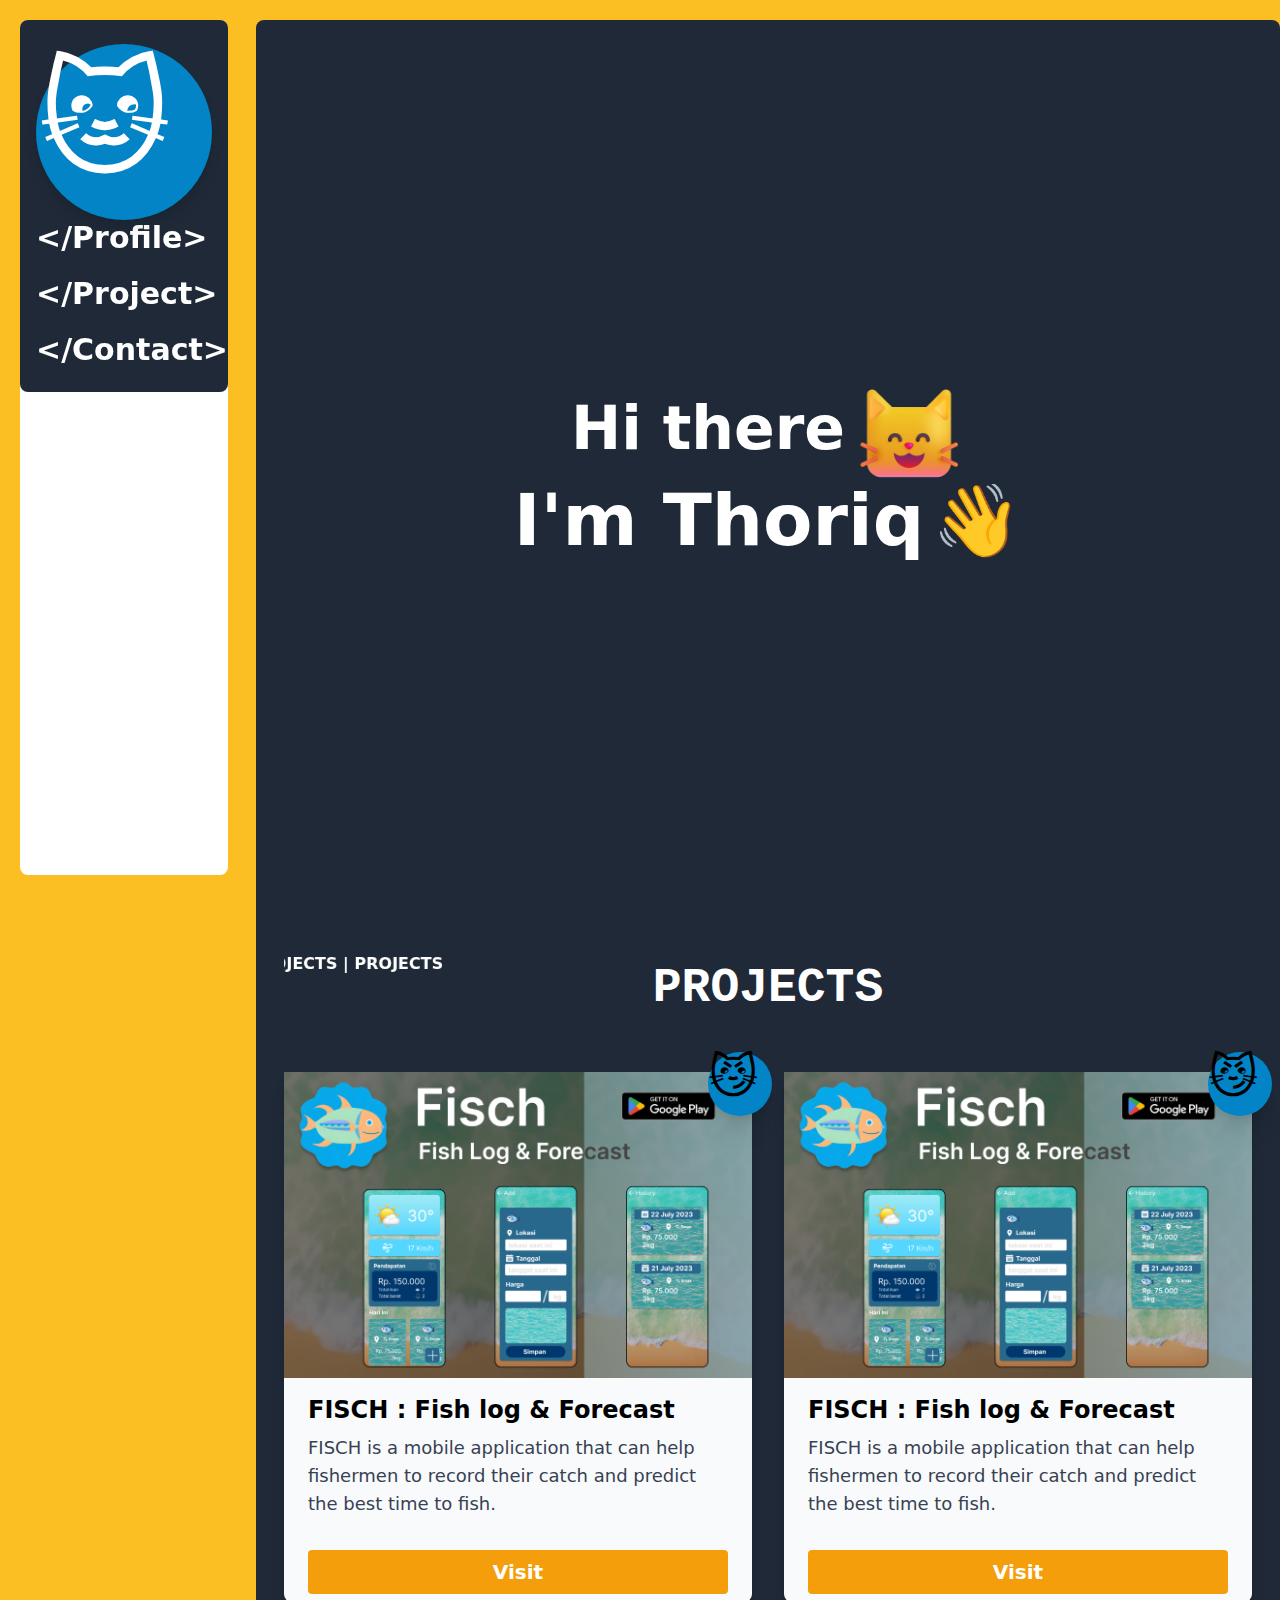
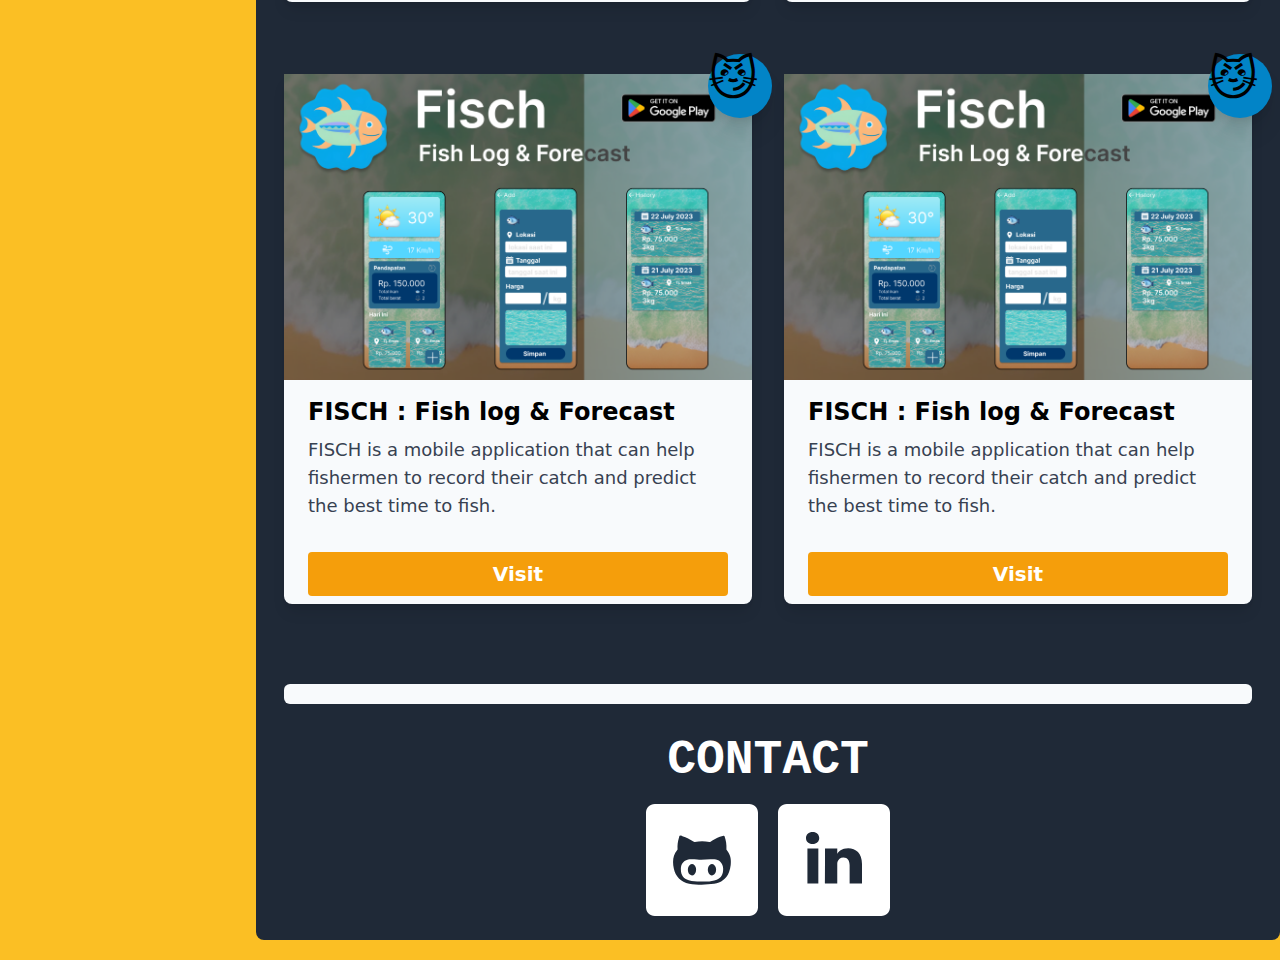
==== commit 8620ad32: "Sectioning every section" ====
--- a/index.html
+++ b/index.html
@@ -5,7 +5,7 @@
     <meta name="viewport" content="width=device-width, initial-scale=1.0">
     <link rel="stylesheet" href="main.css">
 </head>
-<body class="min-h-screen w-full bg-amber-400">
+<body class="min-h-screen w-full bg-amber-400 overflow-x-hidden">
     <div class="md:bg-white bg-slate-50 rounded-lg text-white z-50 fixed md:top-0 bottom-0 md:w-52 w-fit md:h-[95dvh] flex justify-between mx-4 md:mx-5 my-5 hover:shadow-inner hover:shadow-black">
         <div class="bg-gray-800 gap-5 ring md:ring-0 md:gap-0 md:w-full w-[91dvw] max-h-fit h-fit md:h-full md:flex-col flex justify-between hover:text-black hover:bg-transparent px-4 md:py-6 py-2 rounded-lg hover:shadow-inner hover:shadow-black">
             <a class="rounded-full relative z-50 bg-sky-600 shadow-lg h-8 w-8 md:h-44 md:w-44 flex">
@@ -19,75 +19,85 @@
         </div>
     </div>
     <section id="#">
-    <div class="bg-gray-800 w-fit md:px-7 px-6 md:py-6 mx-2 md:mx-0 md:ml-64 h-fit rounded-lg my-5">
-        <section class="min-h-screen grid content-center items-center place-items-center self-center">
+    <div class="bg-gray-800 w-fit mx-2 md:mx-0 md:ml-64 h-fit rounded-lg my-5">
+        <section class="min-h-screen md:px-7 px-6 md:py-6 grid content-center items-center place-items-center self-center">
           <div class="flex gap-2"><h1 class="my-auto md:text-6xl text-xl font-bold text-nowrap text-white">Hi there </h1><img class="md:w-28 md:h-28 w-10 h-10" src="kucing1.png" alt=""/></div>
           <div class="flex gap-2 pb-3 overflow-y-hidden transition-all ease-in-out duration-100"><h1 class="text-white md:text-7xl text-2xl font-extrabold  transition-all ease-in-out duration-100" id="myself">I'm <span class="transition-all ease-in-out duration-100" id="aboutMe">Thoriq</span></h1><p class=" md:text-7xl text-2xl transition-all ease-in-out duration-100" id="me">👋</p></div>
         </section>
-        <div class="md:h-5 h-1 w-full my-8 rounded-md bg-slate-50"></div>
-        <h1 class="mt-5 text-5xl font-bold w-full flex text-white"><p class="m-auto uppercase font-mono">Projects</p></h1>
-        <div class="md:grid-cols-2 grid gap-8 mt-5" id="projects">
-            <div class="relative bg-slate-50 m-auto mt-10 max-w-xl rounded-lg shadow-lg">
-                <div class="absolute -top-5 -right-5 bg-sky-600 w-16 h-16 z-10 rounded-full text-5xl shadow-xl">😼</div>
-                <img class="w-full" src="foto1.png" alt="Sunset in the mountains">
-                <div class="px-6 py-4">
-                  <div class="font-bold md:text-2xl mb-2">FISCH : Fish log & Forecast</div>
-                  <p class="text-gray-700 md:text-lg text-medium ">
-                    FISCH is a mobile application that can help fishermen to record their catch and predict the best time to fish.
-                  </p>
-                </div>
-                <div class="px-6 pt-4 pb-2 grid">
-                  <button class="rounded text-white md:text-xl md:font-extrabold hover:bg-amber-600 bg-amber-500 px-4 py-2">Visit</button>
-                </div>
-            </div>
-            <div class="relative bg-slate-50 m-auto mt-10 max-w-xl rounded-lg shadow-lg">
-                <div class="absolute -top-5 -right-5 bg-sky-600 w-16 h-16 z-10 rounded-full text-5xl shadow-xl">😼</div>
-                <img class="w-full" src="foto1.png" alt="Sunset in the mountains">
-                <div class="px-6 py-4">
-                  <div class="font-bold md:text-2xl mb-2">FISCH : Fish log & Forecast</div>
-                  <p class="text-gray-700 md:text-lg text-medium ">
-                    FISCH is a mobile application that can help fishermen to record their catch and predict the best time to fish.
-                  </p>
-                </div>
-                <div class="px-6 pt-4 pb-2 grid">
-                  <button class="rounded text-white md:text-xl md:font-extrabold hover:bg-amber-600 bg-amber-500 px-4 py-2">Visit</button>
-                </div>
-            </div>
-            <div class="relative bg-slate-50 m-auto mt-10 max-w-xl rounded-lg shadow-lg">
-                <div class="absolute -top-5 -right-5 bg-sky-600 w-16 h-16 z-10 rounded-full text-5xl shadow-xl">😼</div>
-                <img class="w-full" src="foto1.png" alt="Sunset in the mountains">
-                <div class="px-6 py-4">
-                  <div class="font-bold md:text-2xl mb-2">FISCH : Fish log & Forecast</div>
-                  <p class="text-gray-700 md:text-lg text-medium ">
-                    FISCH is a mobile application that can help fishermen to record their catch and predict the best time to fish.
-                  </p>
-                </div>
-                <div class="px-6 pt-4 pb-2 grid">
-                  <button class="rounded text-white md:text-xl md:font-extrabold hover:bg-amber-600 bg-amber-500 px-4 py-2">Visit</button>
-                </div>
-            </div>
-            <div class="relative bg-slate-50 m-auto mt-10 max-w-xl rounded-lg shadow-lg">
-                <div class="absolute -top-5 -right-5 bg-sky-600 w-16 h-16 z-10 rounded-full text-5xl shadow-xl">😼</div>
-                <img class="w-full" src="foto1.png" alt="Sunset in the mountains">
-                <div class="px-6 py-4">
-                  <div class="font-bold md:text-2xl mb-2">FISCH : Fish log & Forecast</div>
-                  <p class="text-gray-700 md:text-lg text-medium ">
-                    FISCH is a mobile application that can help fishermen to record their catch and predict the best time to fish.
-                  </p>
-                </div>
-                <div class="px-6 pt-4 pb-2 grid">
-                  <button class="rounded text-white md:text-xl md:font-extrabold hover:bg-amber-600 bg-amber-500 px-4 py-2">Visit</button>
-                </div>
-            </div>
-        </div>
-        <div class="md:h-5 h-1 w-full my-8 rounded-md bg-slate-50"></div>
-        <h1 class="mt-5 text-5xl font-bold w-full flex text-white"><p class="m-auto uppercase font-mono">Contact</p></h1>
-        <div class="flex justify-center" id="contact">
+        <section class="relative md:px-7 px-6 md:py-6">
+          <div class="absolute drop-shadow-2xl -rotate-3 -left-6 -top-12 md:min-w-[102.6%] rounded-tl-xl rounded-br-xl before:bg-black h-20 bg-gradient-to-r from-blue-900 to-sky-500">
+            <marquee loop="infinite" scrollamount="50" class="text-white font-serif font-bold uppercase text-6xl py-2" direction="">Projects | Projects | Projects</marquee>
+          </div>
+          <div class="absolute -z-10 bg-blue-950 -left-5 -top-2 md:min-w-full before:bg-black h-20 "></div>
+          <div class="absolute -z-10 bg-blue-950 -right-1 -top-[5.3rem] md:min-w-full before:bg-black h-20 "></div>
+          <!-- <div class="absolute -rotate-3 -right-11 -top-14 md:min-w-full before:bg-black h-20 bg-blue-900"></div> -->
+          <!-- <div class="md:h-5 h-1 w-full my-8 rounded-md bg-slate-50"></div> -->
+          <h1 class="mt-5 text-5xl invisible font-bold w-full flex text-white"><p class="m-auto uppercase font-mono">Projects</p></h1>
+          <div class="md:grid-cols-2 grid gap-8 mt-5" id="projects">
+              <div class="relative bg-slate-50 m-auto mt-10 max-w-xl rounded-lg shadow-lg">
+                  <div class="absolute -top-5 -right-5 bg-sky-600 w-16 h-16 z-10 rounded-full text-5xl shadow-xl">😼</div>
+                  <img class="w-full" src="foto1.png" alt="Sunset in the mountains">
+                  <div class="px-6 py-4">
+                    <div class="font-bold md:text-2xl mb-2">FISCH : Fish log & Forecast</div>
+                    <p class="text-gray-700 md:text-lg text-medium ">
+                      FISCH is a mobile application that can help fishermen to record their catch and predict the best time to fish.
+                    </p>
+                  </div>
+                  <div class="px-6 pt-4 pb-2 grid">
+                    <button class="rounded text-white md:text-xl md:font-extrabold hover:bg-amber-600 bg-amber-500 px-4 py-2">Visit</button>
+                  </div>
+              </div>
+              <div class="relative bg-slate-50 m-auto mt-10 max-w-xl rounded-lg shadow-lg">
+                  <div class="absolute -top-5 -right-5 bg-sky-600 w-16 h-16 z-10 rounded-full text-5xl shadow-xl">😼</div>
+                  <img class="w-full" src="foto1.png" alt="Sunset in the mountains">
+                  <div class="px-6 py-4">
+                    <div class="font-bold md:text-2xl mb-2">FISCH : Fish log & Forecast</div>
+                    <p class="text-gray-700 md:text-lg text-medium ">
+                      FISCH is a mobile application that can help fishermen to record their catch and predict the best time to fish.
+                    </p>
+                  </div>
+                  <div class="px-6 pt-4 pb-2 grid">
+                    <button class="rounded text-white md:text-xl md:font-extrabold hover:bg-amber-600 bg-amber-500 px-4 py-2">Visit</button>
+                  </div>
+              </div>
+              <div class="relative bg-slate-50 m-auto mt-10 max-w-xl rounded-lg shadow-lg">
+                  <div class="absolute -top-5 -right-5 bg-sky-600 w-16 h-16 z-10 rounded-full text-5xl shadow-xl">😼</div>
+                  <img class="w-full" src="foto1.png" alt="Sunset in the mountains">
+                  <div class="px-6 py-4">
+                    <div class="font-bold md:text-2xl mb-2">FISCH : Fish log & Forecast</div>
+                    <p class="text-gray-700 md:text-lg text-medium ">
+                      FISCH is a mobile application that can help fishermen to record their catch and predict the best time to fish.
+                    </p>
+                  </div>
+                  <div class="px-6 pt-4 pb-2 grid">
+                    <button class="rounded text-white md:text-xl md:font-extrabold hover:bg-amber-600 bg-amber-500 px-4 py-2">Visit</button>
+                  </div>
+              </div>
+              <div class="relative bg-slate-50 m-auto mt-10 max-w-xl rounded-lg shadow-lg">
+                  <div class="absolute -top-5 -right-5 bg-sky-600 w-16 h-16 z-10 rounded-full text-5xl shadow-xl">😼</div>
+                  <img class="w-full" src="foto1.png" alt="Sunset in the mountains">
+                  <div class="px-6 py-4">
+                    <div class="font-bold md:text-2xl mb-2">FISCH : Fish log & Forecast</div>
+                    <p class="text-gray-700 md:text-lg text-medium ">
+                      FISCH is a mobile application that can help fishermen to record their catch and predict the best time to fish.
+                    </p>
+                  </div>
+                  <div class="px-6 pt-4 pb-2 grid">
+                    <button class="rounded text-white md:text-xl md:font-extrabold hover:bg-amber-600 bg-amber-500 px-4 py-2">Visit</button>
+                  </div>
+              </div>
+          </div>
+        </section>
+        <section class=" md:px-7 px-6 md:py-6">
+
+          <div class="md:h-5 h-1 w-full my-8 rounded-md bg-slate-50 invisible"></div>
+          <h1 class="mt-5 text-5xl font-bold w-full flex text-white"><p class="m-auto uppercase font-mono">Contact</p></h1>
+          <div class="flex justify-center" id="contact">
             <div class="flex gap-5 mt-5">
-                <svg class="w-28 hover:fill-slate-500 fill-white" version="1.1" id="Layer_1" xmlns="http://www.w3.org/2000/svg" xmlns:xlink="http://www.w3.org/1999/xlink" 
-                    viewBox="-143 145 512 512" xml:space="preserve">
-                <g>
-                    <path d="M177.1,398.4c-8.6-1.5-17.6-1.3-26.4-0.8c-20,1.1-40,3-60,1.2c-9.5-0.9-19.1-1.8-28.7-1.6c-17.4,0.3-32,6-40.6,22.6
+                  <a href="https://github.com/M-Thoriq" target="_blank"><svg class="w-28 hover:fill-slate-500 fill-white" version="1.1" id="Layer_1" xmlns="http://www.w3.org/2000/svg" xmlns:xlink="http://www.w3.org/1999/xlink" 
+              viewBox="-143 145 512 512" xml:space="preserve">
+              <g>
+                <path d="M177.1,398.4c-8.6-1.5-17.6-1.3-26.4-0.8c-20,1.1-40,3-60,1.2c-9.5-0.9-19.1-1.8-28.7-1.6c-17.4,0.3-32,6-40.6,22.6
                         c-4.3,8.2-5.3,17-5,26.1c0.7,25.6,11.8,40.2,36.2,47.5c19.6,5.8,39.7,6.6,59.9,6.2c7.5,0,15,0.4,22.5-0.1
                         c15.5-0.9,30.7-3.2,45.4-8.6c15.2-5.6,24.3-16.3,27.6-31.8c1.3-6,1.9-12.3,1.8-18.4C209.6,420,195.6,401.5,177.1,398.4z
                         M78.7,466.1c-6.5,7.1-15.9,7.2-22.6,0.3c-4.9-5-7.7-12.7-7.7-22.3c0.2-6.5,2.1-13.6,7.7-19.3c6.7-6.9,16.1-6.8,22.6,0.2
@@ -99,19 +109,20 @@
                         c-1.1-17.2,0.9-34.2,6-50.6c4.2-13.7,1.1-12.9,16.3-8.9c18.3,4.8,34.3,14.7,50,25c1.8,1.2,4.6,1.7,6.8,1.3
                         c22.2-3.4,44.3-3.6,66.5,0.3c1.6,0.3,3.7-0.3,5.2-1.2c13.5-8.8,27.4-16.7,42.6-22.2c5.5-2,11.3-3.3,16.9-5c2.5-0.7,3.6,0.2,4.5,2.6
                         c6.8,19,9.6,38.5,8.6,58.6c-0.1,1.1,0.5,2.6,1.2,3.5C243,374.6,247.3,398.2,244.2,423.4z"/>
-                </g>
-                </svg>
-                <svg class="hover:fill-sky-400 w-28 h-28 fill-white" version="1.1" id="Layer_1" xmlns="http://www.w3.org/2000/svg" xmlns:xlink="http://www.w3.org/1999/xlink" 
+                      </g>
+                  </svg></a>
+                  <a href="https://www.linkedin.com/in/mthoriqalasyjari" target="_blank"><svg class="hover:fill-blue-600 w-28 h-28 fill-white" version="1.1" id="Layer_1" xmlns="http://www.w3.org/2000/svg" xmlns:xlink="http://www.w3.org/1999/xlink" 
                     viewBox="-143 145 512 512" xml:space="preserve">
                     <path d="M329,145h-432c-22.1,0-40,17.9-40,40v432c0,22.1,17.9,40,40,40h432c22.1,0,40-17.9,40-40V185C369,162.9,351.1,145,329,145z
                         M41.4,508.1H-8.5V348.4h49.9V508.1z M15.1,328.4h-0.4c-18.1,0-29.8-12.2-29.8-27.7c0-15.8,12.1-27.7,30.5-27.7
                         c18.4,0,29.7,11.9,30.1,27.7C45.6,316.1,33.9,328.4,15.1,328.4z M241,508.1h-56.6v-82.6c0-21.6-8.8-36.4-28.3-36.4
                         c-14.9,0-23.2,10-27,19.6c-1.4,3.4-1.2,8.2-1.2,13.1v86.3H71.8c0,0,0.7-146.4,0-159.7h56.1v25.1c3.3-11,21.2-26.6,49.8-26.6
                         c35.5,0,63.3,23,63.3,72.4V508.1z"/>
-                </svg>
+                  </svg></a>
             </div>
-        </div>
-    </div>
+            </div>
+        </section>
+      </div>
     </section>
 </body>
 <script>
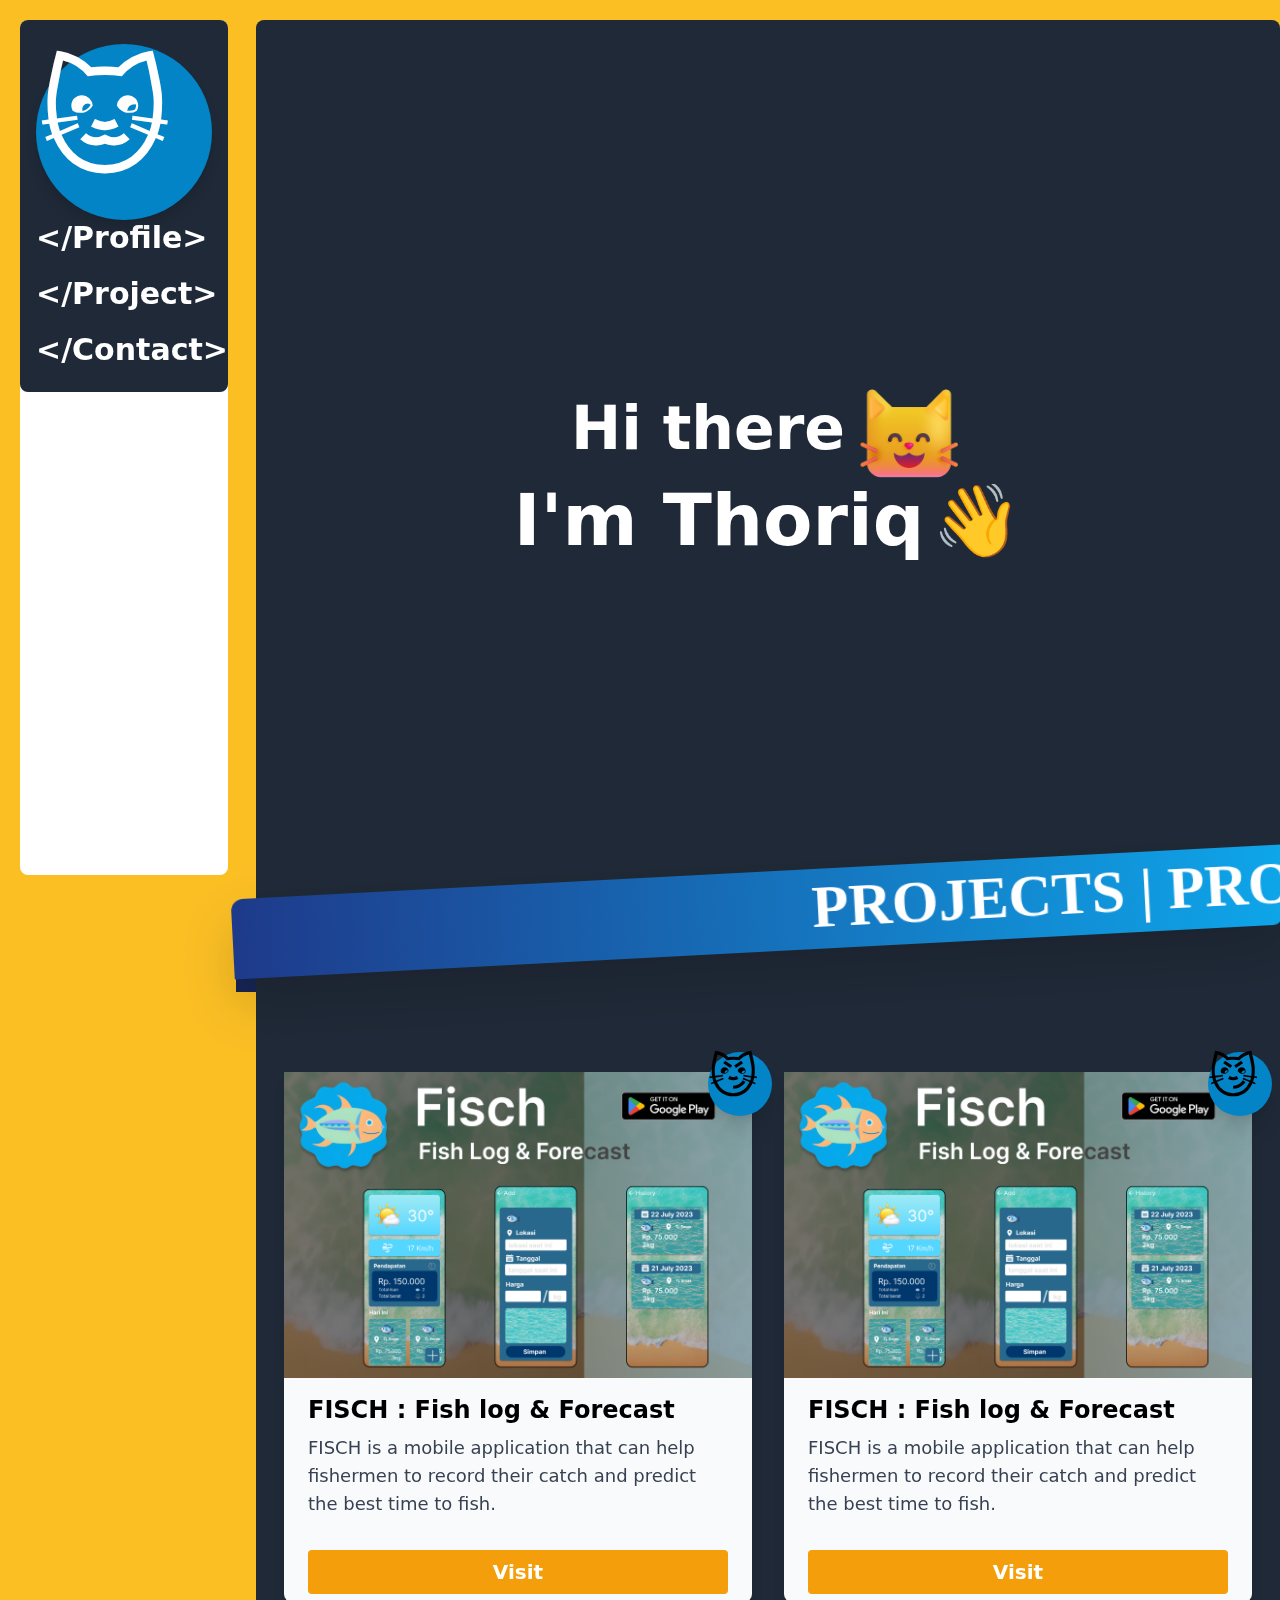
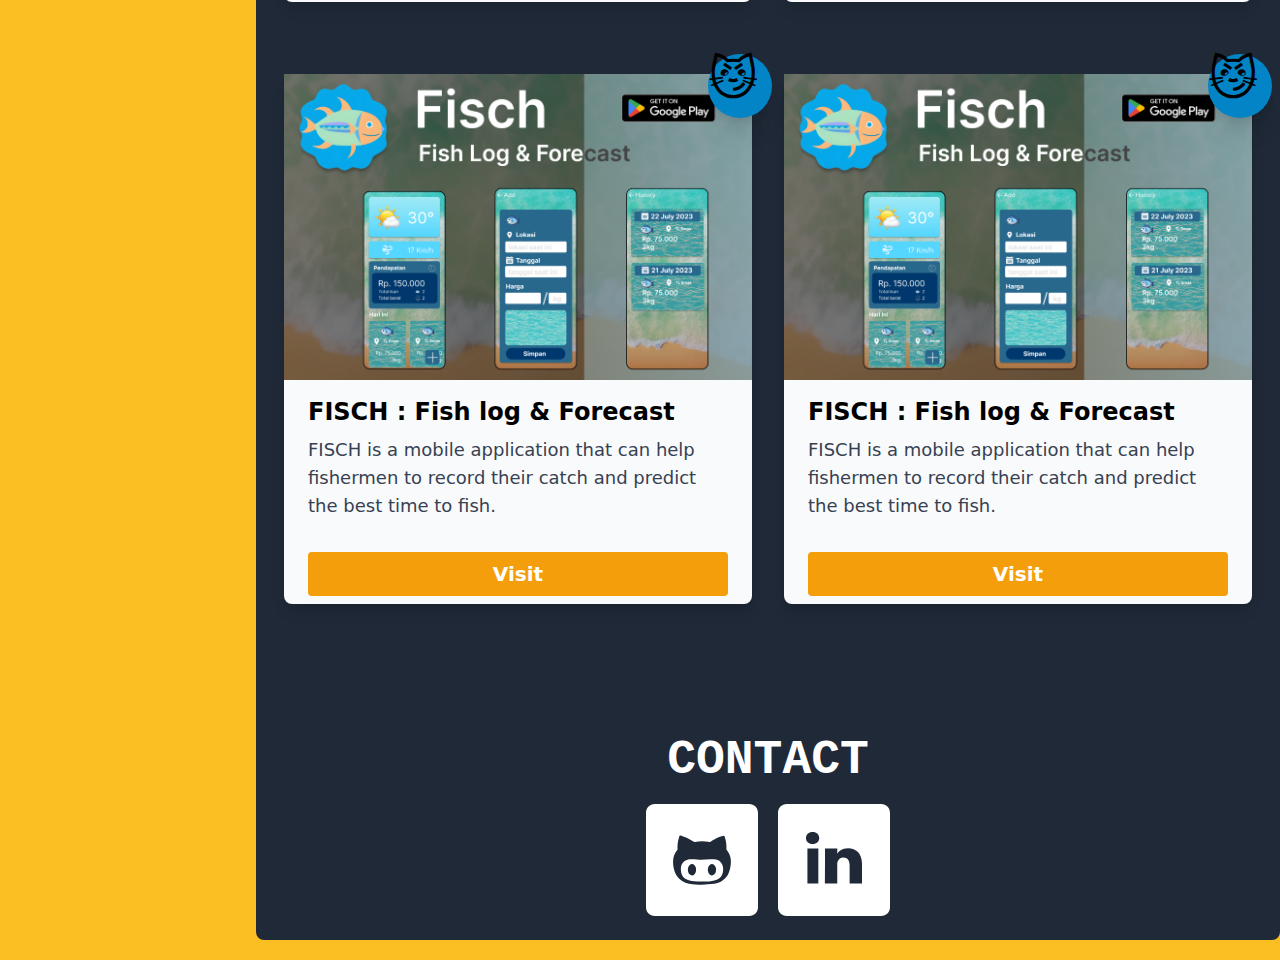
==== commit c32c1764: "Fix marquee width" ====
--- a/index.html
+++ b/index.html
@@ -25,7 +25,7 @@
           <div class="flex gap-2 pb-3 overflow-y-hidden transition-all ease-in-out duration-100"><h1 class="text-white md:text-7xl text-2xl font-extrabold  transition-all ease-in-out duration-100" id="myself">I'm <span class="transition-all ease-in-out duration-100" id="aboutMe">Thoriq</span></h1><p class=" md:text-7xl text-2xl transition-all ease-in-out duration-100" id="me">👋</p></div>
         </section>
         <section class="relative md:px-7 px-6 md:py-6">
-          <div class="absolute drop-shadow-2xl -rotate-3 -left-6 -top-12 md:min-w-[102.6%] rounded-tl-xl rounded-br-xl before:bg-black h-20 bg-gradient-to-r from-blue-900 to-sky-500">
+          <div class="absolute drop-shadow-2xl -rotate-3 -left-6 -top-12 md:min-w-[102.6%] min-w-[105.6%] rounded-tl-xl rounded-br-xl before:bg-black h-20 bg-gradient-to-r from-blue-900 to-sky-500">
             <marquee loop="infinite" scrollamount="50" class="text-white font-serif font-bold uppercase text-6xl py-2" direction="">Projects | Projects | Projects</marquee>
           </div>
           <div class="absolute -z-10 bg-blue-950 -left-5 -top-2 md:min-w-full before:bg-black h-20 "></div>
--- a/main.css
+++ b/main.css
@@ -548,6 +548,10 @@
   pointer-events: none;
 }
 
+.invisible {
+  visibility: hidden;
+}
+
 .fixed {
   position: fixed;
 }
@@ -572,25 +576,146 @@
   bottom: 0px;
 }
 
+.top-0 {
+  top: 0px;
+}
+
+.left-5 {
+  left: 1.25rem;
+}
+
+.-left-5 {
+  left: -1.25rem;
+}
+
+.-left-10 {
+  left: -2.5rem;
+}
+
+.-left-1 {
+  left: -0.25rem;
+}
+
+.-left-14 {
+  left: -3.5rem;
+}
+
+.top-5 {
+  top: 1.25rem;
+}
+
+.-left-12 {
+  left: -3rem;
+}
+
+.-left-11 {
+  left: -2.75rem;
+}
+
+.-top-10 {
+  top: -2.5rem;
+}
+
+.-top-14 {
+  top: -3.5rem;
+}
+
+.-right-11 {
+  right: -2.75rem;
+}
+
+.-top-16 {
+  top: -4rem;
+}
+
+.-top-12 {
+  top: -3rem;
+}
+
+.-left-8 {
+  left: -2rem;
+}
+
+.top-12 {
+  top: 3rem;
+}
+
+.-top-2 {
+  top: -0.5rem;
+}
+
+.-left-6 {
+  left: -1.5rem;
+}
+
+.-top-1 {
+  top: -0.25rem;
+}
+
+.-top-0 {
+  top: -0px;
+}
+
+.-right-7 {
+  right: -1.75rem;
+}
+
+.-top-20 {
+  top: -5rem;
+}
+
+.-top-24 {
+  top: -6rem;
+}
+
+.-top-\[5\.5rem\] {
+  top: -5.5rem;
+}
+
+.-top-\[5\.5re\] {
+  top: -5.5re;
+}
+
+.-top-\[5rem\] {
+  top: -5rem;
+}
+
+.-top-\[5\.3rem\] {
+  top: -5.3rem;
+}
+
+.-right-2 {
+  right: -0.5rem;
+}
+
+.-right-1 {
+  right: -0.25rem;
+}
+
 .z-10 {
   z-index: 10;
 }
 
-.z-20 {
-  z-index: 20;
-}
-
 .z-50 {
   z-index: 50;
 }
 
+.-z-10 {
+  z-index: -10;
+}
+
 .m-auto {
   margin: auto;
 }
 
-.mx-5 {
-  margin-left: 1.25rem;
-  margin-right: 1.25rem;
+.mx-2 {
+  margin-left: 0.5rem;
+  margin-right: 0.5rem;
+}
+
+.mx-4 {
+  margin-left: 1rem;
+  margin-right: 1rem;
 }
 
 .mx-auto {
@@ -613,29 +738,10 @@
   margin-bottom: auto;
 }
 
-.mx-2 {
-  margin-left: 0.5rem;
-  margin-right: 0.5rem;
-}
-
-.mx-3 {
-  margin-left: 0.75rem;
-  margin-right: 0.75rem;
-}
-
-.mx-4 {
-  margin-left: 1rem;
-  margin-right: 1rem;
-}
-
 .mb-2 {
   margin-bottom: 0.5rem;
 }
 
-.ml-64 {
-  margin-left: 16rem;
-}
-
 .mt-10 {
   margin-top: 2.5rem;
 }
@@ -652,16 +758,20 @@
   display: grid;
 }
 
+.h-1 {
+  height: 0.25rem;
+}
+
+.h-10 {
+  height: 2.5rem;
+}
+
 .h-16 {
   height: 4rem;
 }
 
 .h-28 {
   height: 7rem;
-}
-
-.h-5 {
-  height: 1.25rem;
 }
 
 .h-8 {
@@ -677,12 +787,12 @@
   height: 100vh;
 }
 
-.h-10 {
-  height: 2.5rem;
-}
-
-.h-1 {
-  height: 0.25rem;
+.h-20 {
+  height: 5rem;
+}
+
+.h-11 {
+  height: 2.75rem;
 }
 
 .max-h-fit {
@@ -694,6 +804,10 @@
   min-height: 100vh;
 }
 
+.w-10 {
+  width: 2.5rem;
+}
+
 .w-16 {
   width: 4rem;
 }
@@ -704,6 +818,10 @@
 
 .w-8 {
   width: 2rem;
+}
+
+.w-\[91dvw\] {
+  width: 91dvw;
 }
 
 .w-fit {
@@ -715,40 +833,36 @@
   width: 100%;
 }
 
-.w-screen {
-  width: 100vw;
-}
-
-.w-10 {
-  width: 2.5rem;
-}
-
 .w-\[\] {
   width: ;
 }
 
-.w-\[80dvh\] {
-  width: 80dvh;
-}
-
-.w-\[90dvh\] {
-  width: 90dvh;
-}
-
-.w-\[89dvh\] {
-  width: 89dvh;
-}
-
-.w-\[89dvw\] {
-  width: 89dvw;
+.w-\[60dvw\] {
+  width: 60dvw;
+}
+
+.w-\[80dvw\] {
+  width: 80dvw;
+}
+
+.w-\[1000dvw\] {
+  width: 1000dvw;
+}
+
+.w-\[100dvw\] {
+  width: 100dvw;
 }
 
 .w-\[90dvw\] {
   width: 90dvw;
 }
 
-.w-\[91dvw\] {
-  width: 91dvw;
+.w-\[87dvw\] {
+  width: 87dvw;
+}
+
+.min-w-full {
+  min-width: 100%;
 }
 
 .max-w-xl {
@@ -760,18 +874,25 @@
   transform: translate(var(--tw-translate-x), var(--tw-translate-y)) rotate(var(--tw-rotate)) skewX(var(--tw-skew-x)) skewY(var(--tw-skew-y)) scaleX(var(--tw-scale-x)) scaleY(var(--tw-scale-y));
 }
 
+.rotate-3 {
+  --tw-rotate: 3deg;
+  transform: translate(var(--tw-translate-x), var(--tw-translate-y)) rotate(var(--tw-rotate)) skewX(var(--tw-skew-x)) skewY(var(--tw-skew-y)) scaleX(var(--tw-scale-x)) scaleY(var(--tw-scale-y));
+}
+
+.-rotate-6 {
+  --tw-rotate: -6deg;
+  transform: translate(var(--tw-translate-x), var(--tw-translate-y)) rotate(var(--tw-rotate)) skewX(var(--tw-skew-x)) skewY(var(--tw-skew-y)) scaleX(var(--tw-scale-x)) scaleY(var(--tw-scale-y));
+}
+
+.-rotate-3 {
+  --tw-rotate: -3deg;
+  transform: translate(var(--tw-translate-x), var(--tw-translate-y)) rotate(var(--tw-rotate)) skewX(var(--tw-skew-x)) skewY(var(--tw-skew-y)) scaleX(var(--tw-scale-x)) scaleY(var(--tw-scale-y));
+}
+
 .grid-flow-col {
   grid-auto-flow: column;
 }
 
-.grid-cols-2 {
-  grid-template-columns: repeat(2, minmax(0, 1fr));
-}
-
-.place-content-center {
-  place-content: center;
-}
-
 .place-items-center {
   place-items: center;
 }
@@ -808,6 +929,10 @@
   align-self: center;
 }
 
+.overflow-x-hidden {
+  overflow-x: hidden;
+}
+
 .overflow-y-hidden {
   overflow-y: hidden;
 }
@@ -834,6 +959,31 @@
 
 .rounded-md {
   border-radius: 0.375rem;
+}
+
+.rounded-t {
+  border-top-left-radius: 0.25rem;
+  border-top-right-radius: 0.25rem;
+}
+
+.rounded-tl {
+  border-top-left-radius: 0.25rem;
+}
+
+.rounded-tl-md {
+  border-top-left-radius: 0.375rem;
+}
+
+.rounded-br-md {
+  border-bottom-right-radius: 0.375rem;
+}
+
+.rounded-br-xl {
+  border-bottom-right-radius: 0.75rem;
+}
+
+.rounded-tl-xl {
+  border-top-left-radius: 0.75rem;
 }
 
 .bg-amber-400 {
@@ -861,9 +1011,37 @@
   background-color: rgb(248 250 252 / var(--tw-bg-opacity));
 }
 
-.bg-white {
+.bg-blue-400 {
   --tw-bg-opacity: 1;
-  background-color: rgb(255 255 255 / var(--tw-bg-opacity));
+  background-color: rgb(96 165 250 / var(--tw-bg-opacity));
+}
+
+.bg-blue-900 {
+  --tw-bg-opacity: 1;
+  background-color: rgb(30 58 138 / var(--tw-bg-opacity));
+}
+
+.bg-blue-950 {
+  --tw-bg-opacity: 1;
+  background-color: rgb(23 37 84 / var(--tw-bg-opacity));
+}
+
+.bg-gradient-to-br {
+  background-image: linear-gradient(to bottom right, var(--tw-gradient-stops));
+}
+
+.bg-gradient-to-r {
+  background-image: linear-gradient(to right, var(--tw-gradient-stops));
+}
+
+.from-blue-900 {
+  --tw-gradient-from: #1e3a8a var(--tw-gradient-from-position);
+  --tw-gradient-to: rgb(30 58 138 / 0) var(--tw-gradient-to-position);
+  --tw-gradient-stops: var(--tw-gradient-from), var(--tw-gradient-to);
+}
+
+.to-sky-500 {
+  --tw-gradient-to: #0ea5e9 var(--tw-gradient-to-position);
 }
 
 .fill-white {
@@ -888,11 +1066,6 @@
   padding-right: 1.5rem;
 }
 
-.px-7 {
-  padding-left: 1.75rem;
-  padding-right: 1.75rem;
-}
-
 .py-2 {
   padding-top: 0.5rem;
   padding-bottom: 0.5rem;
@@ -903,39 +1076,9 @@
   padding-bottom: 1rem;
 }
 
-.py-6 {
-  padding-top: 1.5rem;
-  padding-bottom: 1.5rem;
-}
-
-.px-2 {
-  padding-left: 0.5rem;
-  padding-right: 0.5rem;
-}
-
-.px-0 {
-  padding-left: 0px;
-  padding-right: 0px;
-}
-
-.px-5 {
-  padding-left: 1.25rem;
-  padding-right: 1.25rem;
-}
-
-.px-10 {
-  padding-left: 2.5rem;
-  padding-right: 2.5rem;
-}
-
-.px-8 {
-  padding-left: 2rem;
-  padding-right: 2rem;
-}
-
-.py-52 {
-  padding-top: 13rem;
-  padding-bottom: 13rem;
+.py-1 {
+  padding-top: 0.25rem;
+  padding-bottom: 0.25rem;
 }
 
 .pb-2 {
@@ -952,6 +1095,10 @@
 
 .font-mono {
   font-family: ui-monospace, SFMono-Regular, Menlo, Monaco, Consolas, "Liberation Mono", "Courier New", monospace;
+}
+
+.font-serif {
+  font-family: ui-serif, Georgia, Cambria, "Times New Roman", Times, serif;
 }
 
 .text-2xl {
@@ -969,14 +1116,9 @@
   line-height: 1;
 }
 
-.text-base {
-  font-size: 1rem;
-  line-height: 1.5rem;
-}
-
-.text-lg {
-  font-size: 1.125rem;
-  line-height: 1.75rem;
+.text-sm {
+  font-size: 0.875rem;
+  line-height: 1.25rem;
 }
 
 .text-xl {
@@ -984,19 +1126,14 @@
   line-height: 1.75rem;
 }
 
-.text-xs {
-  font-size: 0.75rem;
-  line-height: 1rem;
-}
-
-.text-sm {
-  font-size: 0.875rem;
-  line-height: 1.25rem;
-}
-
-.text-3xl {
-  font-size: 1.875rem;
-  line-height: 2.25rem;
+.text-8xl {
+  font-size: 6rem;
+  line-height: 1;
+}
+
+.text-6xl {
+  font-size: 3.75rem;
+  line-height: 1;
 }
 
 .font-bold {
@@ -1038,20 +1175,36 @@
   box-shadow: var(--tw-ring-offset-shadow, 0 0 #0000), var(--tw-ring-shadow, 0 0 #0000), var(--tw-shadow);
 }
 
+.shadow {
+  --tw-shadow: 0 1px 3px 0 rgb(0 0 0 / 0.1), 0 1px 2px -1px rgb(0 0 0 / 0.1);
+  --tw-shadow-colored: 0 1px 3px 0 var(--tw-shadow-color), 0 1px 2px -1px var(--tw-shadow-color);
+  box-shadow: var(--tw-ring-offset-shadow, 0 0 #0000), var(--tw-ring-shadow, 0 0 #0000), var(--tw-shadow);
+}
+
+.shadow-\[0_0px_40px_rgba\(8\2c _112\2c _184\2c _0\.7\)\] {
+  --tw-shadow: 0 0px 40px rgba(8, 112, 184, 0.7);
+  --tw-shadow-colored: 0 0px 40px var(--tw-shadow-color);
+  box-shadow: var(--tw-ring-offset-shadow, 0 0 #0000), var(--tw-ring-shadow, 0 0 #0000), var(--tw-shadow);
+}
+
+.shadow-rose-800 {
+  --tw-shadow-color: #9f1239;
+  --tw-shadow: var(--tw-shadow-colored);
+}
+
 .ring {
   --tw-ring-offset-shadow: var(--tw-ring-inset) 0 0 0 var(--tw-ring-offset-width) var(--tw-ring-offset-color);
   --tw-ring-shadow: var(--tw-ring-inset) 0 0 0 calc(3px + var(--tw-ring-offset-width)) var(--tw-ring-color);
   box-shadow: var(--tw-ring-offset-shadow), var(--tw-ring-shadow), var(--tw-shadow, 0 0 #0000);
 }
 
-.ring-1 {
-  --tw-ring-offset-shadow: var(--tw-ring-inset) 0 0 0 var(--tw-ring-offset-width) var(--tw-ring-offset-color);
-  --tw-ring-shadow: var(--tw-ring-inset) 0 0 0 calc(1px + var(--tw-ring-offset-width)) var(--tw-ring-color);
-  box-shadow: var(--tw-ring-offset-shadow), var(--tw-ring-shadow), var(--tw-shadow, 0 0 #0000);
-}
-
-.drop-shadow-sm {
-  --tw-drop-shadow: drop-shadow(0 1px 1px rgb(0 0 0 / 0.05));
+.drop-shadow-xl {
+  --tw-drop-shadow: drop-shadow(0 20px 13px rgb(0 0 0 / 0.03)) drop-shadow(0 8px 5px rgb(0 0 0 / 0.08));
+  filter: var(--tw-blur) var(--tw-brightness) var(--tw-contrast) var(--tw-grayscale) var(--tw-hue-rotate) var(--tw-invert) var(--tw-saturate) var(--tw-sepia) var(--tw-drop-shadow);
+}
+
+.drop-shadow-2xl {
+  --tw-drop-shadow: drop-shadow(0 25px 25px rgb(0 0 0 / 0.15));
   filter: var(--tw-blur) var(--tw-brightness) var(--tw-contrast) var(--tw-grayscale) var(--tw-hue-rotate) var(--tw-invert) var(--tw-saturate) var(--tw-sepia) var(--tw-drop-shadow);
 }
 
@@ -1069,6 +1222,12 @@
   transition-timing-function: cubic-bezier(0.4, 0, 0.2, 1);
 }
 
+.before\:bg-black::before {
+  content: var(--tw-content);
+  --tw-bg-opacity: 1;
+  background-color: rgb(0 0 0 / var(--tw-bg-opacity));
+}
+
 .hover\:cursor-default:hover {
   cursor: default;
 }
@@ -1088,6 +1247,14 @@
 
 .hover\:fill-slate-500:hover {
   fill: #64748b;
+}
+
+.hover\:fill-blue-400:hover {
+  fill: #60a5fa;
+}
+
+.hover\:fill-blue-600:hover {
+  fill: #2563eb;
 }
 
 .hover\:text-black:hover {
@@ -1125,10 +1292,18 @@
     margin-left: 16rem;
   }
 
+  .md\:h-28 {
+    height: 7rem;
+  }
+
   .md\:h-44 {
     height: 11rem;
   }
 
+  .md\:h-5 {
+    height: 1.25rem;
+  }
+
   .md\:h-\[95dvh\] {
     height: 95dvh;
   }
@@ -1137,12 +1312,8 @@
     height: 100%;
   }
 
-  .md\:h-28 {
-    height: 7rem;
-  }
-
-  .md\:h-5 {
-    height: 1.25rem;
+  .md\:w-28 {
+    width: 7rem;
   }
 
   .md\:w-44 {
@@ -1157,8 +1328,52 @@
     width: 100%;
   }
 
-  .md\:w-28 {
-    width: 7rem;
+  .md\:min-w-full {
+    min-width: 100%;
+  }
+
+  .md\:min-w-\[100\] {
+    min-width: 100;
+  }
+
+  .md\:min-w-\[100\%\] {
+    min-width: 100%;
+  }
+
+  .md\:min-w-\[120\%\] {
+    min-width: 120%;
+  }
+
+  .md\:min-w-\[110\%\] {
+    min-width: 110%;
+  }
+
+  .md\:min-w-\[105\%\] {
+    min-width: 105%;
+  }
+
+  .md\:min-w-\[108\%\] {
+    min-width: 108%;
+  }
+
+  .md\:min-w-\[104\%\] {
+    min-width: 104%;
+  }
+
+  .md\:min-w-\[104\.8\%\] {
+    min-width: 104.8%;
+  }
+
+  .md\:min-w-\[104\.7\%\] {
+    min-width: 104.7%;
+  }
+
+  .md\:min-w-\[104\.6\%\] {
+    min-width: 104.6%;
+  }
+
+  .md\:min-w-\[102\.6\%\] {
+    min-width: 102.6%;
   }
 
   .md\:grid-cols-2 {
@@ -1196,6 +1411,11 @@
     padding-top: 0.75rem;
   }
 
+  .md\:text-2xl {
+    font-size: 1.5rem;
+    line-height: 2rem;
+  }
+
   .md\:text-3xl {
     font-size: 1.875rem;
     line-height: 2.25rem;
@@ -1216,11 +1436,6 @@
     line-height: 1;
   }
 
-  .md\:text-2xl {
-    font-size: 1.5rem;
-    line-height: 2rem;
-  }
-
   .md\:text-lg {
     font-size: 1.125rem;
     line-height: 1.75rem;
@@ -1233,12 +1448,6 @@
 
   .md\:font-extrabold {
     font-weight: 800;
-  }
-
-  .md\:ring {
-    --tw-ring-offset-shadow: var(--tw-ring-inset) 0 0 0 var(--tw-ring-offset-width) var(--tw-ring-offset-color);
-    --tw-ring-shadow: var(--tw-ring-inset) 0 0 0 calc(3px + var(--tw-ring-offset-width)) var(--tw-ring-color);
-    box-shadow: var(--tw-ring-offset-shadow), var(--tw-ring-shadow), var(--tw-shadow, 0 0 #0000);
   }
 
   .md\:ring-0 {
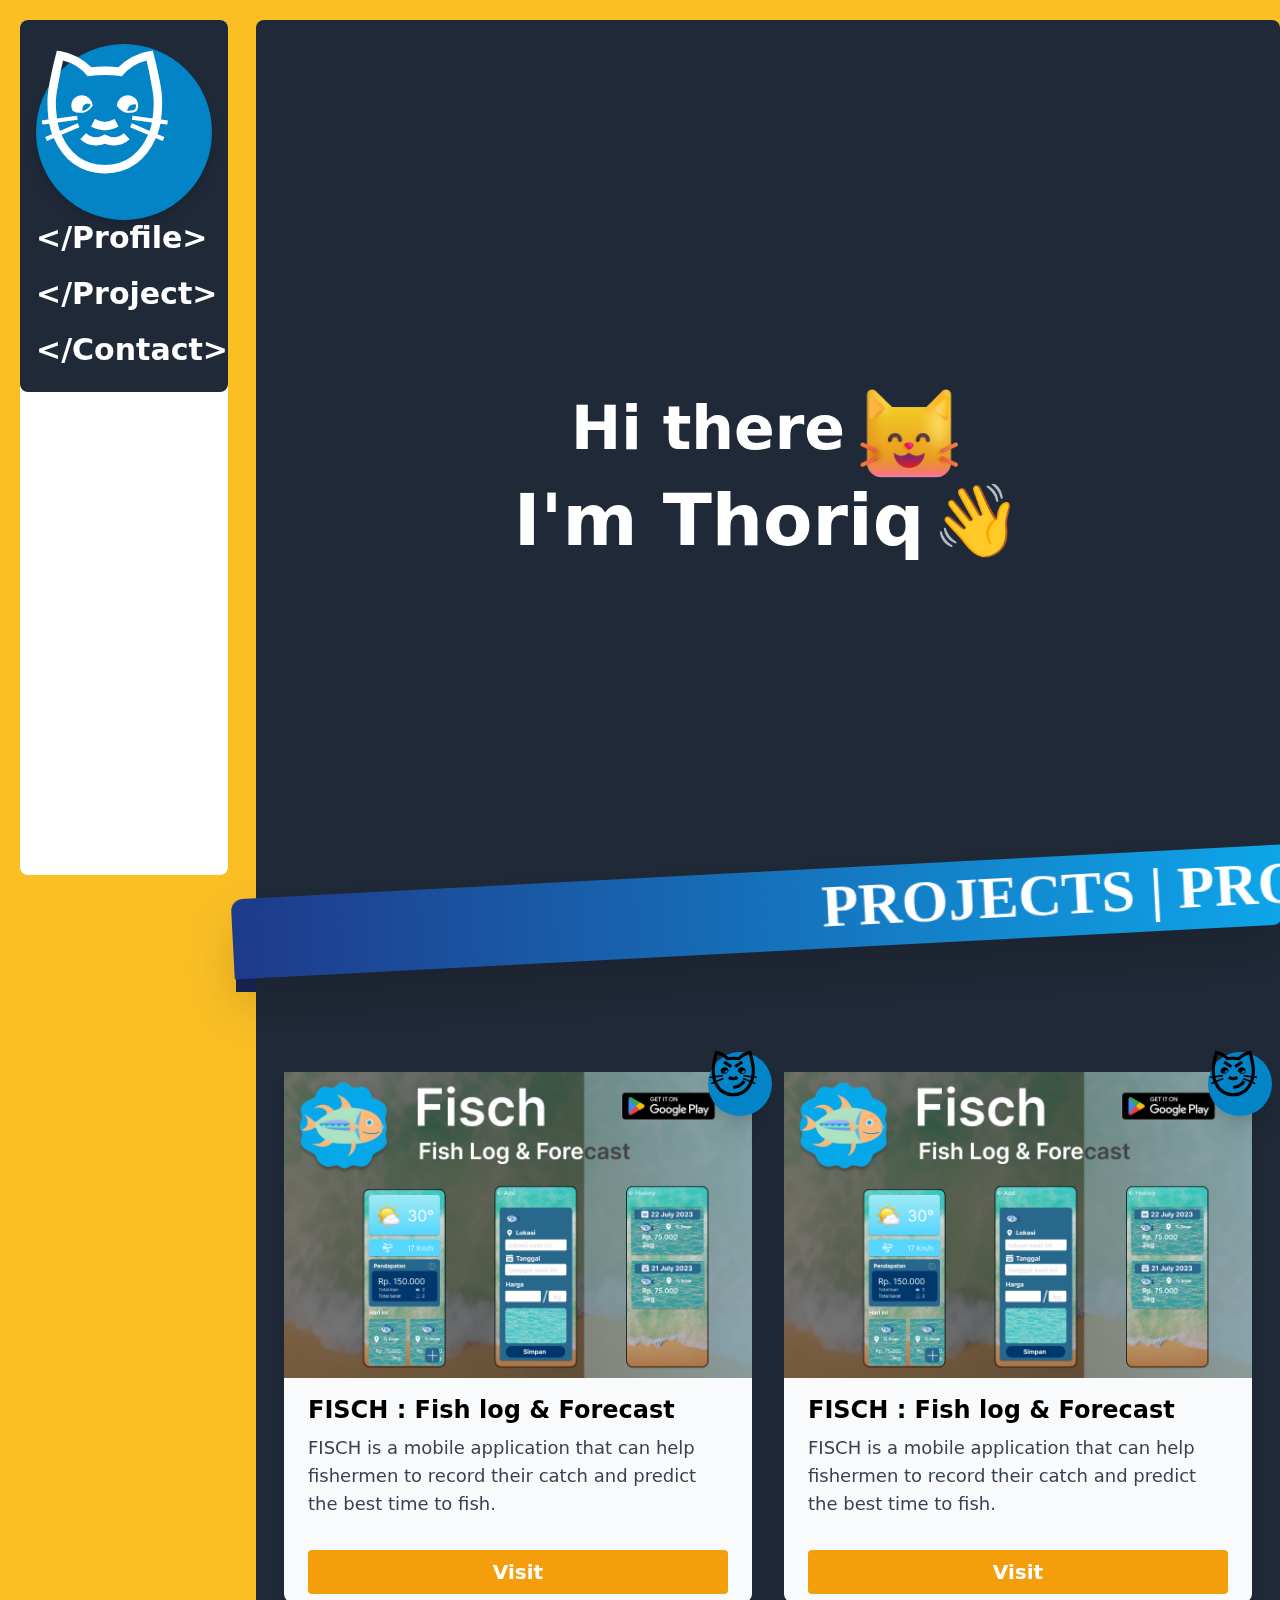
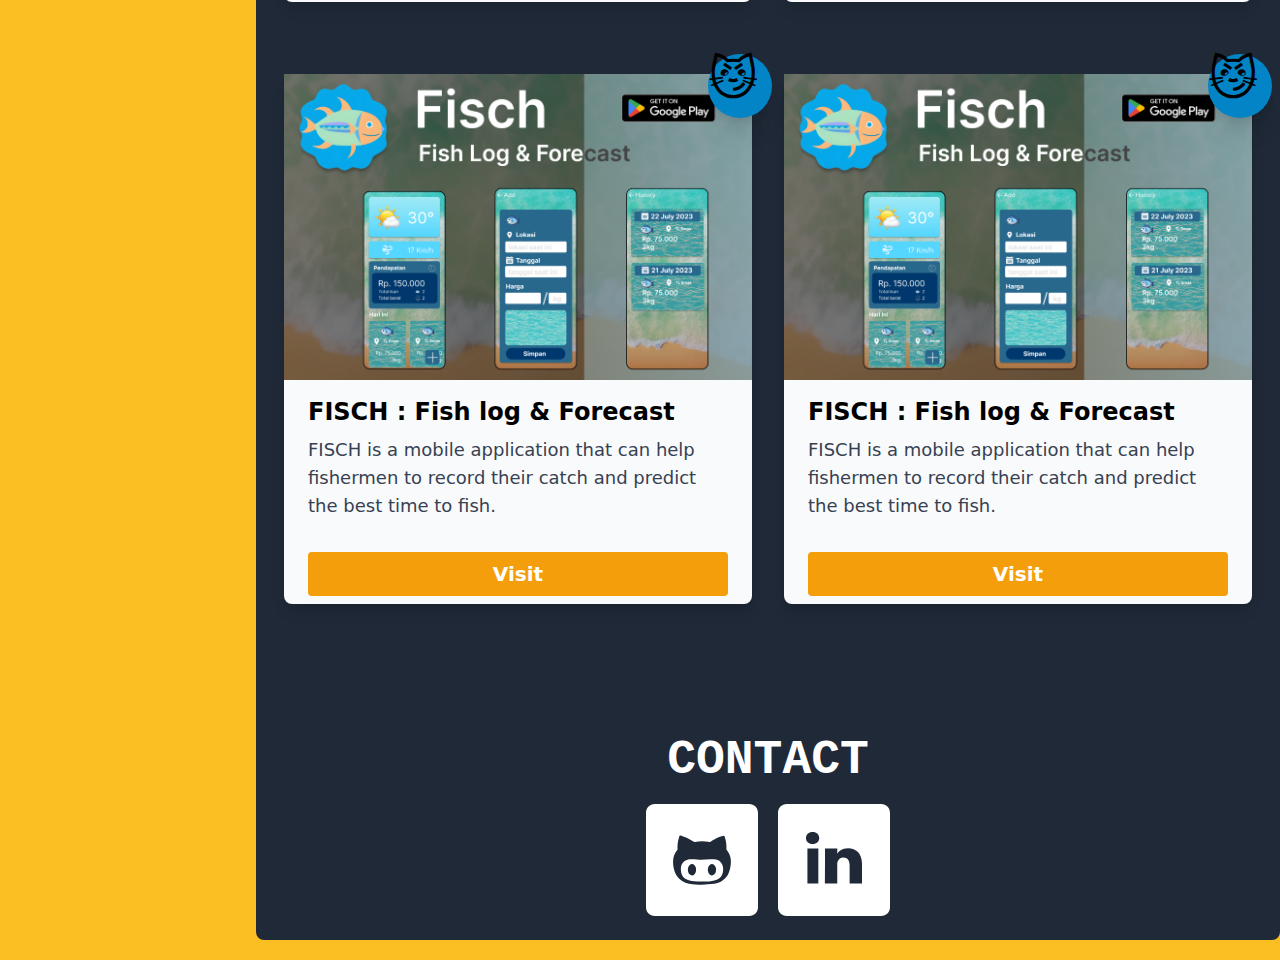
==== commit 81cbe584: "Edit portofolio" ====
--- a/index.html
+++ b/index.html
@@ -1,6 +1,7 @@
 <!DOCTYPE html>
 <html lang="en" class="scroll-smooth">
 <head>
+    <title>Portofolio</title>
     <meta charset="UTF-8">
     <meta name="viewport" content="width=device-width, initial-scale=1.0">
     <link rel="stylesheet" href="main.css">
--- a/main.css
+++ b/main.css
@@ -564,148 +564,86 @@
   position: relative;
 }
 
+.bottom-0 {
+  bottom: 0px;
+}
+
+.right-0 {
+  right: 0px;
+}
+
+.top-0 {
+  top: 0px;
+}
+
+.-left-5 {
+  left: -1.25rem;
+}
+
+.-left-6 {
+  left: -1.5rem;
+}
+
+.-right-1 {
+  right: -0.25rem;
+}
+
+.-right-11 {
+  right: -2.75rem;
+}
+
 .-right-5 {
   right: -1.25rem;
 }
 
+.-top-12 {
+  top: -3rem;
+}
+
+.-top-14 {
+  top: -3.5rem;
+}
+
+.-top-2 {
+  top: -0.5rem;
+}
+
 .-top-5 {
   top: -1.25rem;
 }
 
-.bottom-0 {
-  bottom: 0px;
-}
-
-.top-0 {
-  top: 0px;
-}
-
-.left-5 {
-  left: 1.25rem;
-}
-
-.-left-5 {
-  left: -1.25rem;
-}
-
-.-left-10 {
-  left: -2.5rem;
-}
-
-.-left-1 {
-  left: -0.25rem;
-}
-
-.-left-14 {
-  left: -3.5rem;
-}
-
-.top-5 {
-  top: 1.25rem;
-}
-
-.-left-12 {
-  left: -3rem;
-}
-
-.-left-11 {
-  left: -2.75rem;
-}
-
-.-top-10 {
-  top: -2.5rem;
-}
-
-.-top-14 {
-  top: -3.5rem;
-}
-
-.-right-11 {
-  right: -2.75rem;
-}
-
-.-top-16 {
-  top: -4rem;
-}
-
-.-top-12 {
-  top: -3rem;
-}
-
-.-left-8 {
-  left: -2rem;
-}
-
-.top-12 {
-  top: 3rem;
-}
-
-.-top-2 {
-  top: -0.5rem;
-}
-
-.-left-6 {
-  left: -1.5rem;
-}
-
-.-top-1 {
-  top: -0.25rem;
-}
-
-.-top-0 {
-  top: -0px;
-}
-
-.-right-7 {
-  right: -1.75rem;
-}
-
-.-top-20 {
-  top: -5rem;
-}
-
-.-top-24 {
-  top: -6rem;
-}
-
-.-top-\[5\.5rem\] {
-  top: -5.5rem;
-}
-
-.-top-\[5\.5re\] {
-  top: -5.5re;
-}
-
-.-top-\[5rem\] {
-  top: -5rem;
-}
-
 .-top-\[5\.3rem\] {
   top: -5.3rem;
 }
 
-.-right-2 {
-  right: -0.5rem;
-}
-
-.-right-1 {
-  right: -0.25rem;
-}
-
 .z-10 {
   z-index: 10;
 }
 
+.z-20 {
+  z-index: 20;
+}
+
+.-z-10 {
+  z-index: -10;
+}
+
 .z-50 {
   z-index: 50;
 }
 
-.-z-10 {
-  z-index: -10;
-}
-
 .m-auto {
   margin: auto;
+}
+
+.mx-auto {
+  margin-left: auto;
+  margin-right: auto;
+}
+
+.my-auto {
+  margin-top: auto;
+  margin-bottom: auto;
 }
 
 .mx-2 {
@@ -718,11 +656,6 @@
   margin-right: 1rem;
 }
 
-.mx-auto {
-  margin-left: auto;
-  margin-right: auto;
-}
-
 .my-5 {
   margin-top: 1.25rem;
   margin-bottom: 1.25rem;
@@ -733,9 +666,8 @@
   margin-bottom: 2rem;
 }
 
-.my-auto {
-  margin-top: auto;
-  margin-bottom: auto;
+.mt-3 {
+  margin-top: 0.75rem;
 }
 
 .mb-2 {
@@ -758,24 +690,12 @@
   display: grid;
 }
 
-.h-1 {
-  height: 0.25rem;
-}
-
-.h-10 {
-  height: 2.5rem;
-}
-
-.h-16 {
-  height: 4rem;
-}
-
-.h-28 {
-  height: 7rem;
-}
-
-.h-8 {
-  height: 2rem;
+.hidden {
+  display: none;
+}
+
+.h-3\/5 {
+  height: 60%;
 }
 
 .h-fit {
@@ -787,12 +707,32 @@
   height: 100vh;
 }
 
+.h-1 {
+  height: 0.25rem;
+}
+
+.h-10 {
+  height: 2.5rem;
+}
+
+.h-16 {
+  height: 4rem;
+}
+
 .h-20 {
   height: 5rem;
 }
 
-.h-11 {
-  height: 2.75rem;
+.h-28 {
+  height: 7rem;
+}
+
+.h-8 {
+  height: 2rem;
+}
+
+.max-h-80 {
+  max-height: 20rem;
 }
 
 .max-h-fit {
@@ -800,28 +740,12 @@
   max-height: fit-content;
 }
 
+.min-h-80 {
+  min-height: 20rem;
+}
+
 .min-h-screen {
   min-height: 100vh;
-}
-
-.w-10 {
-  width: 2.5rem;
-}
-
-.w-16 {
-  width: 4rem;
-}
-
-.w-28 {
-  width: 7rem;
-}
-
-.w-8 {
-  width: 2rem;
-}
-
-.w-\[91dvw\] {
-  width: 91dvw;
 }
 
 .w-fit {
@@ -833,40 +757,73 @@
   width: 100%;
 }
 
-.w-\[\] {
-  width: ;
-}
-
-.w-\[60dvw\] {
-  width: 60dvw;
-}
-
-.w-\[80dvw\] {
-  width: 80dvw;
-}
-
-.w-\[1000dvw\] {
-  width: 1000dvw;
-}
-
-.w-\[100dvw\] {
-  width: 100dvw;
-}
-
-.w-\[90dvw\] {
-  width: 90dvw;
-}
-
-.w-\[87dvw\] {
-  width: 87dvw;
-}
-
-.min-w-full {
-  min-width: 100%;
+.w-10 {
+  width: 2.5rem;
+}
+
+.w-16 {
+  width: 4rem;
+}
+
+.w-28 {
+  width: 7rem;
+}
+
+.w-8 {
+  width: 2rem;
+}
+
+.w-\[91dvw\] {
+  width: 91dvw;
+}
+
+.min-w-64 {
+  min-width: 16rem;
+}
+
+.min-w-\[105\.6\%\] {
+  min-width: 105.6%;
+}
+
+.max-w-64 {
+  max-width: 16rem;
+}
+
+.max-w-\[14ch\] {
+  max-width: 14ch;
+}
+
+.max-w-\[16ch\] {
+  max-width: 16ch;
+}
+
+.max-w-\[20ch\] {
+  max-width: 20ch;
+}
+
+.max-w-\[40ch\] {
+  max-width: 40ch;
+}
+
+.max-w-\[8ch\] {
+  max-width: 8ch;
+}
+
+.max-w-screen-lg {
+  max-width: 1024px;
+}
+
+.max-w-screen-xl {
+  max-width: 1280px;
 }
 
 .max-w-xl {
   max-width: 36rem;
+}
+
+.-translate-y-full {
+  --tw-translate-y: -100%;
+  transform: translate(var(--tw-translate-x), var(--tw-translate-y)) rotate(var(--tw-rotate)) skewX(var(--tw-skew-x)) skewY(var(--tw-skew-y)) scaleX(var(--tw-scale-x)) scaleY(var(--tw-scale-y));
 }
 
 .translate-y-20 {
@@ -874,25 +831,31 @@
   transform: translate(var(--tw-translate-x), var(--tw-translate-y)) rotate(var(--tw-rotate)) skewX(var(--tw-skew-x)) skewY(var(--tw-skew-y)) scaleX(var(--tw-scale-x)) scaleY(var(--tw-scale-y));
 }
 
-.rotate-3 {
-  --tw-rotate: 3deg;
-  transform: translate(var(--tw-translate-x), var(--tw-translate-y)) rotate(var(--tw-rotate)) skewX(var(--tw-skew-x)) skewY(var(--tw-skew-y)) scaleX(var(--tw-scale-x)) scaleY(var(--tw-scale-y));
-}
-
-.-rotate-6 {
-  --tw-rotate: -6deg;
-  transform: translate(var(--tw-translate-x), var(--tw-translate-y)) rotate(var(--tw-rotate)) skewX(var(--tw-skew-x)) skewY(var(--tw-skew-y)) scaleX(var(--tw-scale-x)) scaleY(var(--tw-scale-y));
-}
-
 .-rotate-3 {
   --tw-rotate: -3deg;
   transform: translate(var(--tw-translate-x), var(--tw-translate-y)) rotate(var(--tw-rotate)) skewX(var(--tw-skew-x)) skewY(var(--tw-skew-y)) scaleX(var(--tw-scale-x)) scaleY(var(--tw-scale-y));
 }
 
+.cursor-pointer {
+  cursor: pointer;
+}
+
+.snap-x {
+  scroll-snap-type: x var(--tw-scroll-snap-strictness);
+}
+
+.snap-center {
+  scroll-snap-align: center;
+}
+
 .grid-flow-col {
   grid-auto-flow: column;
 }
 
+.place-content-center {
+  place-content: center;
+}
+
 .place-items-center {
   place-items: center;
 }
@@ -905,6 +868,10 @@
   align-items: center;
 }
 
+.justify-end {
+  justify-content: flex-end;
+}
+
 .justify-center {
   justify-content: center;
 }
@@ -913,14 +880,34 @@
   justify-content: space-between;
 }
 
+.justify-around {
+  justify-content: space-around;
+}
+
+.gap-1 {
+  gap: 0.25rem;
+}
+
 .gap-2 {
   gap: 0.5rem;
 }
 
+.gap-3 {
+  gap: 0.75rem;
+}
+
+.gap-4 {
+  gap: 1rem;
+}
+
 .gap-5 {
   gap: 1.25rem;
 }
 
+.gap-6 {
+  gap: 1.5rem;
+}
+
 .gap-8 {
   gap: 2rem;
 }
@@ -937,22 +924,38 @@
   overflow-y: hidden;
 }
 
+.overflow-x-scroll {
+  overflow-x: scroll;
+}
+
 .scroll-smooth {
   scroll-behavior: smooth;
 }
 
+.whitespace-break-spaces {
+  white-space: break-spaces;
+}
+
 .text-nowrap {
   text-wrap: nowrap;
 }
 
+.rounded-2xl {
+  border-radius: 1rem;
+}
+
+.rounded-3xl {
+  border-radius: 1.5rem;
+}
+
+.rounded-full {
+  border-radius: 9999px;
+}
+
 .rounded {
   border-radius: 0.25rem;
 }
 
-.rounded-full {
-  border-radius: 9999px;
-}
-
 .rounded-lg {
   border-radius: 0.5rem;
 }
@@ -961,29 +964,74 @@
   border-radius: 0.375rem;
 }
 
-.rounded-t {
-  border-top-left-radius: 0.25rem;
-  border-top-right-radius: 0.25rem;
-}
-
-.rounded-tl {
-  border-top-left-radius: 0.25rem;
-}
-
-.rounded-tl-md {
-  border-top-left-radius: 0.375rem;
-}
-
-.rounded-br-md {
-  border-bottom-right-radius: 0.375rem;
-}
-
 .rounded-br-xl {
   border-bottom-right-radius: 0.75rem;
 }
 
 .rounded-tl-xl {
   border-top-left-radius: 0.75rem;
+}
+
+.border {
+  border-width: 1px;
+}
+
+.border-t {
+  border-top-width: 1px;
+}
+
+.border-t-\[0\.5px\] {
+  border-top-width: 0.5px;
+}
+
+.border-gray-400 {
+  --tw-border-opacity: 1;
+  border-color: rgb(156 163 175 / var(--tw-border-opacity));
+}
+
+.border-gray-700 {
+  --tw-border-opacity: 1;
+  border-color: rgb(55 65 81 / var(--tw-border-opacity));
+}
+
+.bg-black {
+  --tw-bg-opacity: 1;
+  background-color: rgb(0 0 0 / var(--tw-bg-opacity));
+}
+
+.bg-blue-600 {
+  --tw-bg-opacity: 1;
+  background-color: rgb(37 99 235 / var(--tw-bg-opacity));
+}
+
+.bg-gray-100 {
+  --tw-bg-opacity: 1;
+  background-color: rgb(243 244 246 / var(--tw-bg-opacity));
+}
+
+.bg-neutral-950 {
+  --tw-bg-opacity: 1;
+  background-color: rgb(10 10 10 / var(--tw-bg-opacity));
+}
+
+.bg-slate-100 {
+  --tw-bg-opacity: 1;
+  background-color: rgb(241 245 249 / var(--tw-bg-opacity));
+}
+
+.bg-slate-50 {
+  --tw-bg-opacity: 1;
+  background-color: rgb(248 250 252 / var(--tw-bg-opacity));
+}
+
+.bg-white {
+  --tw-bg-opacity: 1;
+  background-color: rgb(255 255 255 / var(--tw-bg-opacity));
+}
+
+.bg-zinc-800 {
+  --tw-bg-opacity: 1;
+  background-color: rgb(39 39 42 / var(--tw-bg-opacity));
 }
 
 .bg-amber-400 {
@@ -996,6 +1044,16 @@
   background-color: rgb(245 158 11 / var(--tw-bg-opacity));
 }
 
+.bg-blue-900 {
+  --tw-bg-opacity: 1;
+  background-color: rgb(30 58 138 / var(--tw-bg-opacity));
+}
+
+.bg-blue-950 {
+  --tw-bg-opacity: 1;
+  background-color: rgb(23 37 84 / var(--tw-bg-opacity));
+}
+
 .bg-gray-800 {
   --tw-bg-opacity: 1;
   background-color: rgb(31 41 55 / var(--tw-bg-opacity));
@@ -1006,28 +1064,12 @@
   background-color: rgb(2 132 199 / var(--tw-bg-opacity));
 }
 
-.bg-slate-50 {
-  --tw-bg-opacity: 1;
-  background-color: rgb(248 250 252 / var(--tw-bg-opacity));
-}
-
-.bg-blue-400 {
-  --tw-bg-opacity: 1;
-  background-color: rgb(96 165 250 / var(--tw-bg-opacity));
-}
-
-.bg-blue-900 {
-  --tw-bg-opacity: 1;
-  background-color: rgb(30 58 138 / var(--tw-bg-opacity));
-}
-
-.bg-blue-950 {
-  --tw-bg-opacity: 1;
-  background-color: rgb(23 37 84 / var(--tw-bg-opacity));
-}
-
-.bg-gradient-to-br {
-  background-image: linear-gradient(to bottom right, var(--tw-gradient-stops));
+.bg-opacity-75 {
+  --tw-bg-opacity: 0.75;
+}
+
+.bg-\[url\(\'https\:\/\/kampusmerdeka\.kemdikbud\.go\.id\/static\/media\/headline-mahasiswa\.7bfc0303\.webp\'\)\] {
+  background-image: url('https://kampusmerdeka.kemdikbud.go.id/static/media/headline-mahasiswa.7bfc0303.webp');
 }
 
 .bg-gradient-to-r {
@@ -1044,8 +1086,28 @@
   --tw-gradient-to: #0ea5e9 var(--tw-gradient-to-position);
 }
 
+.bg-cover {
+  background-size: cover;
+}
+
+.fill-blue-500 {
+  fill: #3b82f6;
+}
+
 .fill-white {
   fill: #fff;
+}
+
+.p-2 {
+  padding: 0.5rem;
+}
+
+.p-3 {
+  padding: 0.75rem;
+}
+
+.p-4 {
+  padding: 1rem;
 }
 
 .p-0 {
@@ -1066,19 +1128,46 @@
   padding-right: 1.5rem;
 }
 
+.py-10 {
+  padding-top: 2.5rem;
+  padding-bottom: 2.5rem;
+}
+
 .py-2 {
   padding-top: 0.5rem;
   padding-bottom: 0.5rem;
 }
 
+.py-2\.5 {
+  padding-top: 0.625rem;
+  padding-bottom: 0.625rem;
+}
+
 .py-4 {
   padding-top: 1rem;
   padding-bottom: 1rem;
 }
 
-.py-1 {
-  padding-top: 0.25rem;
-  padding-bottom: 0.25rem;
+.py-5 {
+  padding-top: 1.25rem;
+  padding-bottom: 1.25rem;
+}
+
+.py-6 {
+  padding-top: 1.5rem;
+  padding-bottom: 1.5rem;
+}
+
+.pb-8 {
+  padding-bottom: 2rem;
+}
+
+.pt-2 {
+  padding-top: 0.5rem;
+}
+
+.pt-2\.5 {
+  padding-top: 0.625rem;
 }
 
 .pb-2 {
@@ -1093,12 +1182,40 @@
   padding-top: 1rem;
 }
 
+.text-center {
+  text-align: center;
+}
+
+.font-sans {
+  font-family: ui-sans-serif, system-ui, sans-serif, "Apple Color Emoji", "Segoe UI Emoji", "Segoe UI Symbol", "Noto Color Emoji";
+}
+
 .font-mono {
   font-family: ui-monospace, SFMono-Regular, Menlo, Monaco, Consolas, "Liberation Mono", "Courier New", monospace;
 }
 
 .font-serif {
   font-family: ui-serif, Georgia, Cambria, "Times New Roman", Times, serif;
+}
+
+.text-3xl {
+  font-size: 1.875rem;
+  line-height: 2.25rem;
+}
+
+.text-lg {
+  font-size: 1.125rem;
+  line-height: 1.75rem;
+}
+
+.text-sm {
+  font-size: 0.875rem;
+  line-height: 1.25rem;
+}
+
+.text-xs {
+  font-size: 0.75rem;
+  line-height: 1rem;
 }
 
 .text-2xl {
@@ -1106,19 +1223,14 @@
   line-height: 2rem;
 }
 
-.text-4xl {
-  font-size: 2.25rem;
-  line-height: 2.5rem;
-}
-
 .text-5xl {
   font-size: 3rem;
   line-height: 1;
 }
 
-.text-sm {
-  font-size: 0.875rem;
-  line-height: 1.25rem;
+.text-6xl {
+  font-size: 3.75rem;
+  line-height: 1;
 }
 
 .text-xl {
@@ -1126,26 +1238,44 @@
   line-height: 1.75rem;
 }
 
-.text-8xl {
-  font-size: 6rem;
-  line-height: 1;
-}
-
-.text-6xl {
-  font-size: 3.75rem;
-  line-height: 1;
-}
-
 .font-bold {
   font-weight: 700;
 }
 
+.font-extralight {
+  font-weight: 200;
+}
+
+.font-light {
+  font-weight: 300;
+}
+
+.font-medium {
+  font-weight: 500;
+}
+
+.font-normal {
+  font-weight: 400;
+}
+
 .font-extrabold {
   font-weight: 800;
 }
 
 .uppercase {
   text-transform: uppercase;
+}
+
+.leading-snug {
+  line-height: 1.375;
+}
+
+.leading-tight {
+  line-height: 1.25;
+}
+
+.tracking-tight {
+  letter-spacing: -0.025em;
 }
 
 .text-black {
@@ -1153,9 +1283,29 @@
   color: rgb(0 0 0 / var(--tw-text-opacity));
 }
 
+.text-blue-700 {
+  --tw-text-opacity: 1;
+  color: rgb(29 78 216 / var(--tw-text-opacity));
+}
+
+.text-gray-400 {
+  --tw-text-opacity: 1;
+  color: rgb(156 163 175 / var(--tw-text-opacity));
+}
+
+.text-gray-600 {
+  --tw-text-opacity: 1;
+  color: rgb(75 85 99 / var(--tw-text-opacity));
+}
+
 .text-gray-700 {
   --tw-text-opacity: 1;
   color: rgb(55 65 81 / var(--tw-text-opacity));
+}
+
+.text-gray-900 {
+  --tw-text-opacity: 1;
+  color: rgb(17 24 39 / var(--tw-text-opacity));
 }
 
 .text-white {
@@ -1175,34 +1325,12 @@
   box-shadow: var(--tw-ring-offset-shadow, 0 0 #0000), var(--tw-ring-shadow, 0 0 #0000), var(--tw-shadow);
 }
 
-.shadow {
-  --tw-shadow: 0 1px 3px 0 rgb(0 0 0 / 0.1), 0 1px 2px -1px rgb(0 0 0 / 0.1);
-  --tw-shadow-colored: 0 1px 3px 0 var(--tw-shadow-color), 0 1px 2px -1px var(--tw-shadow-color);
-  box-shadow: var(--tw-ring-offset-shadow, 0 0 #0000), var(--tw-ring-shadow, 0 0 #0000), var(--tw-shadow);
-}
-
-.shadow-\[0_0px_40px_rgba\(8\2c _112\2c _184\2c _0\.7\)\] {
-  --tw-shadow: 0 0px 40px rgba(8, 112, 184, 0.7);
-  --tw-shadow-colored: 0 0px 40px var(--tw-shadow-color);
-  box-shadow: var(--tw-ring-offset-shadow, 0 0 #0000), var(--tw-ring-shadow, 0 0 #0000), var(--tw-shadow);
-}
-
-.shadow-rose-800 {
-  --tw-shadow-color: #9f1239;
-  --tw-shadow: var(--tw-shadow-colored);
-}
-
 .ring {
   --tw-ring-offset-shadow: var(--tw-ring-inset) 0 0 0 var(--tw-ring-offset-width) var(--tw-ring-offset-color);
   --tw-ring-shadow: var(--tw-ring-inset) 0 0 0 calc(3px + var(--tw-ring-offset-width)) var(--tw-ring-color);
   box-shadow: var(--tw-ring-offset-shadow), var(--tw-ring-shadow), var(--tw-shadow, 0 0 #0000);
 }
 
-.drop-shadow-xl {
-  --tw-drop-shadow: drop-shadow(0 20px 13px rgb(0 0 0 / 0.03)) drop-shadow(0 8px 5px rgb(0 0 0 / 0.08));
-  filter: var(--tw-blur) var(--tw-brightness) var(--tw-contrast) var(--tw-grayscale) var(--tw-hue-rotate) var(--tw-invert) var(--tw-saturate) var(--tw-sepia) var(--tw-drop-shadow);
-}
-
 .drop-shadow-2xl {
   --tw-drop-shadow: drop-shadow(0 25px 25px rgb(0 0 0 / 0.15));
   filter: var(--tw-blur) var(--tw-brightness) var(--tw-contrast) var(--tw-grayscale) var(--tw-hue-rotate) var(--tw-invert) var(--tw-saturate) var(--tw-sepia) var(--tw-drop-shadow);
@@ -1222,6 +1350,21 @@
   transition-timing-function: cubic-bezier(0.4, 0, 0.2, 1);
 }
 
+/* Hide scrollbar for Chrome, Safari and Opera */
+
+.no-scrollbar::-webkit-scrollbar {
+  display: none;
+}
+
+/* Hide scrollbar for IE, Edge and Firefox */
+
+.no-scrollbar {
+  -ms-overflow-style: none;
+  /* IE and Edge */
+  scrollbar-width: none;
+  /* Firefox */
+}
+
 .before\:bg-black::before {
   content: var(--tw-content);
   --tw-bg-opacity: 1;
@@ -1232,6 +1375,11 @@
   cursor: default;
 }
 
+.hover\:bg-gray-200:hover {
+  --tw-bg-opacity: 1;
+  background-color: rgb(229 231 235 / var(--tw-bg-opacity));
+}
+
 .hover\:bg-amber-600:hover {
   --tw-bg-opacity: 1;
   background-color: rgb(217 119 6 / var(--tw-bg-opacity));
@@ -1241,20 +1389,12 @@
   background-color: transparent;
 }
 
-.hover\:fill-sky-400:hover {
-  fill: #38bdf8;
+.hover\:fill-blue-600:hover {
+  fill: #2563eb;
 }
 
 .hover\:fill-slate-500:hover {
   fill: #64748b;
-}
-
-.hover\:fill-blue-400:hover {
-  fill: #60a5fa;
-}
-
-.hover\:fill-blue-600:hover {
-  fill: #2563eb;
 }
 
 .hover\:text-black:hover {
@@ -1273,6 +1413,15 @@
   --tw-shadow: var(--tw-shadow-colored);
 }
 
+.group:hover .group-hover\:fill-blue-600 {
+  fill: #2563eb;
+}
+
+.group:hover .group-hover\:text-blue-600 {
+  --tw-text-opacity: 1;
+  color: rgb(37 99 235 / var(--tw-text-opacity));
+}
+
 @media (min-width: 768px) {
   .md\:top-0 {
     top: 0px;
@@ -1328,52 +1477,12 @@
     width: 100%;
   }
 
+  .md\:min-w-\[102\.6\%\] {
+    min-width: 102.6%;
+  }
+
   .md\:min-w-full {
     min-width: 100%;
-  }
-
-  .md\:min-w-\[100\] {
-    min-width: 100;
-  }
-
-  .md\:min-w-\[100\%\] {
-    min-width: 100%;
-  }
-
-  .md\:min-w-\[120\%\] {
-    min-width: 120%;
-  }
-
-  .md\:min-w-\[110\%\] {
-    min-width: 110%;
-  }
-
-  .md\:min-w-\[105\%\] {
-    min-width: 105%;
-  }
-
-  .md\:min-w-\[108\%\] {
-    min-width: 108%;
-  }
-
-  .md\:min-w-\[104\%\] {
-    min-width: 104%;
-  }
-
-  .md\:min-w-\[104\.8\%\] {
-    min-width: 104.8%;
-  }
-
-  .md\:min-w-\[104\.7\%\] {
-    min-width: 104.7%;
-  }
-
-  .md\:min-w-\[104\.6\%\] {
-    min-width: 104.6%;
-  }
-
-  .md\:min-w-\[102\.6\%\] {
-    min-width: 102.6%;
   }
 
   .md\:grid-cols-2 {
@@ -1457,3 +1566,138 @@
   }
 }
 
+@media (min-width: 1024px) {
+  .lg\:mx-auto {
+    margin-left: auto;
+    margin-right: auto;
+  }
+
+  .lg\:-mt-0 {
+    margin-top: -0px;
+  }
+
+  .lg\:-mt-5 {
+    margin-top: -1.25rem;
+  }
+
+  .lg\:ms-36 {
+    margin-inline-start: 9rem;
+  }
+
+  .lg\:mt-3 {
+    margin-top: 0.75rem;
+  }
+
+  .lg\:flex {
+    display: flex;
+  }
+
+  .lg\:hidden {
+    display: none;
+  }
+
+  .lg\:h-fit {
+    height: -moz-fit-content;
+    height: fit-content;
+  }
+
+  .lg\:min-h-80 {
+    min-height: 20rem;
+  }
+
+  .lg\:min-h-\[70dvh\] {
+    min-height: 70dvh;
+  }
+
+  .lg\:w-fit {
+    width: -moz-fit-content;
+    width: fit-content;
+  }
+
+  .lg\:min-w-72 {
+    min-width: 18rem;
+  }
+
+  .lg\:max-w-72 {
+    max-width: 18rem;
+  }
+
+  .lg\:grid-cols-3 {
+    grid-template-columns: repeat(3, minmax(0, 1fr));
+  }
+
+  .lg\:gap-3 {
+    gap: 0.75rem;
+  }
+
+  .lg\:gap-6 {
+    gap: 1.5rem;
+  }
+
+  .lg\:rounded-xl {
+    border-radius: 0.75rem;
+  }
+
+  .lg\:px-14 {
+    padding-left: 3.5rem;
+    padding-right: 3.5rem;
+  }
+
+  .lg\:px-16 {
+    padding-left: 4rem;
+    padding-right: 4rem;
+  }
+
+  .lg\:px-36 {
+    padding-left: 9rem;
+    padding-right: 9rem;
+  }
+
+  .lg\:px-6 {
+    padding-left: 1.5rem;
+    padding-right: 1.5rem;
+  }
+
+  .lg\:py-16 {
+    padding-top: 4rem;
+    padding-bottom: 4rem;
+  }
+
+  .lg\:py-3 {
+    padding-top: 0.75rem;
+    padding-bottom: 0.75rem;
+  }
+
+  .lg\:py-4 {
+    padding-top: 1rem;
+    padding-bottom: 1rem;
+  }
+
+  .lg\:ps-40 {
+    padding-inline-start: 10rem;
+  }
+
+  .lg\:text-6xl {
+    font-size: 3.75rem;
+    line-height: 1;
+  }
+
+  .lg\:text-base {
+    font-size: 1rem;
+    line-height: 1.5rem;
+  }
+
+  .lg\:text-sm {
+    font-size: 0.875rem;
+    line-height: 1.25rem;
+  }
+
+  .lg\:text-xl {
+    font-size: 1.25rem;
+    line-height: 1.75rem;
+  }
+
+  .lg\:tracking-tighter {
+    letter-spacing: -0.05em;
+  }
+}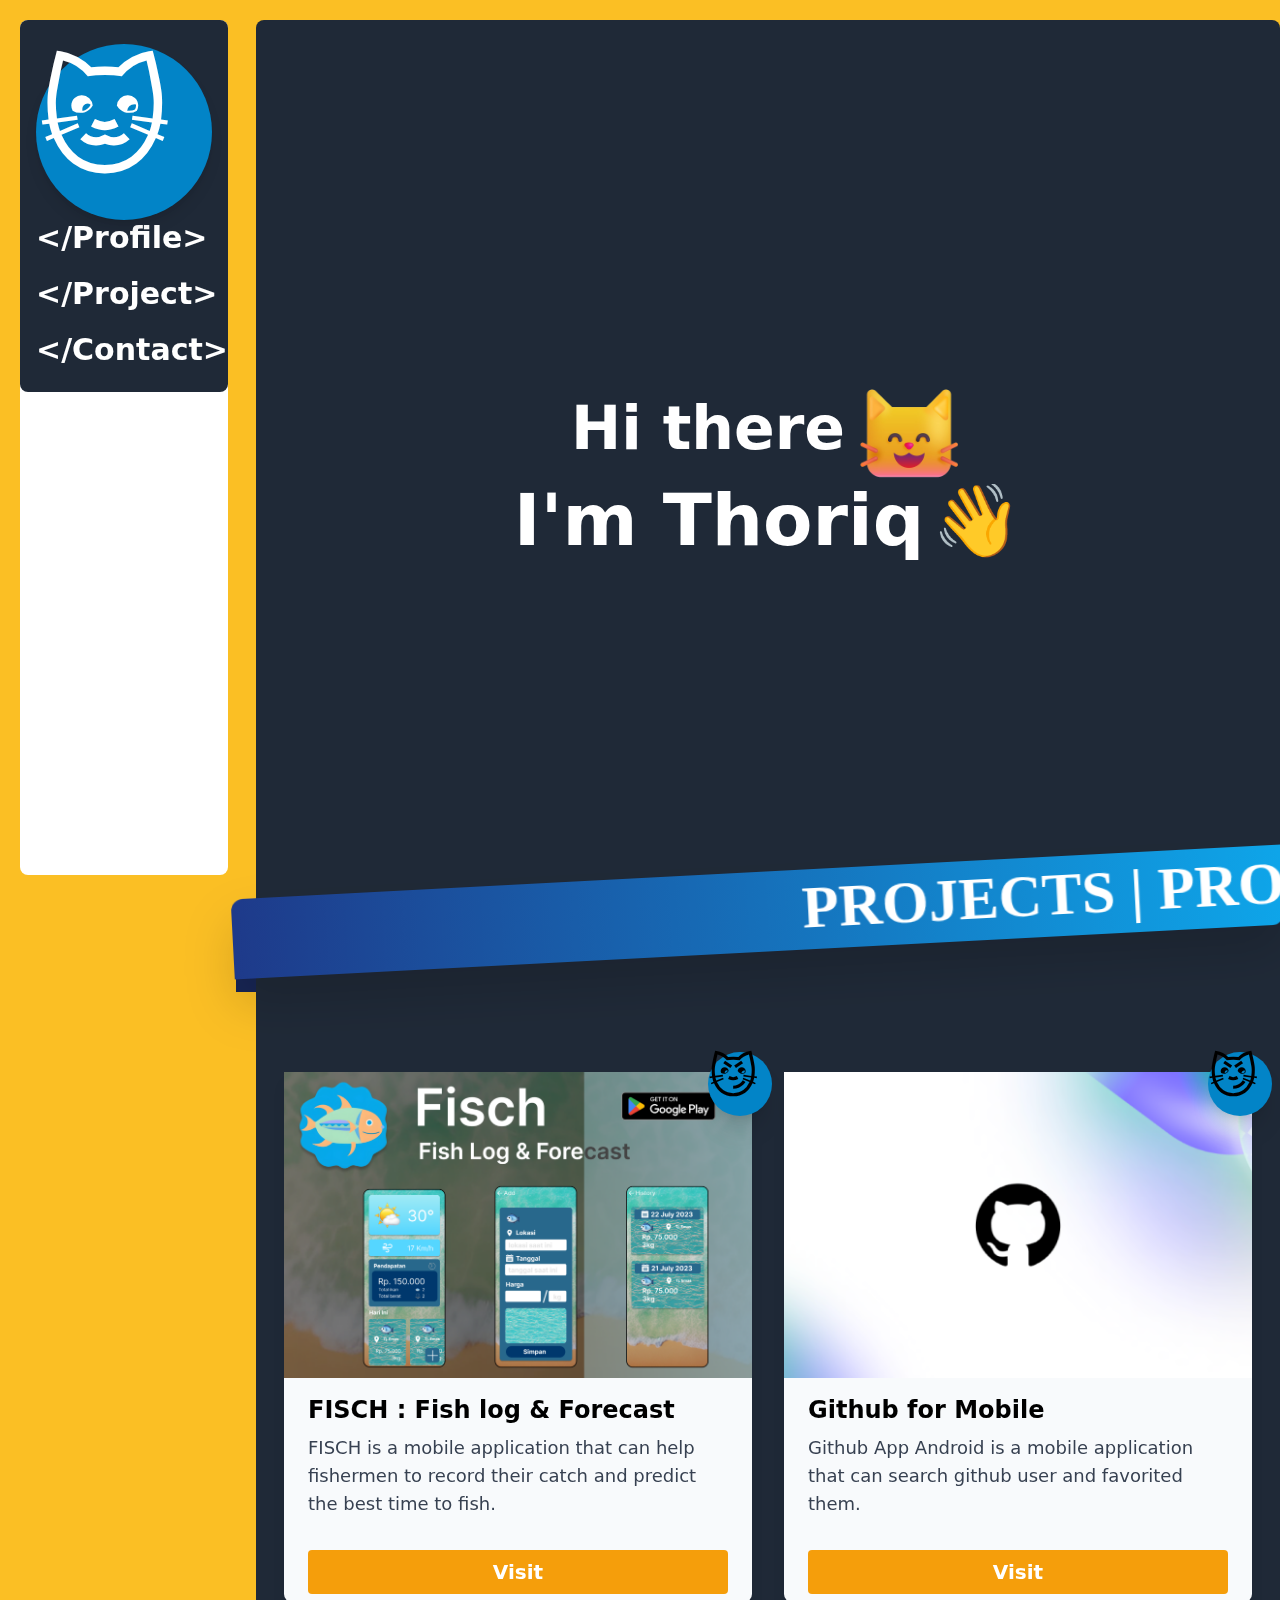
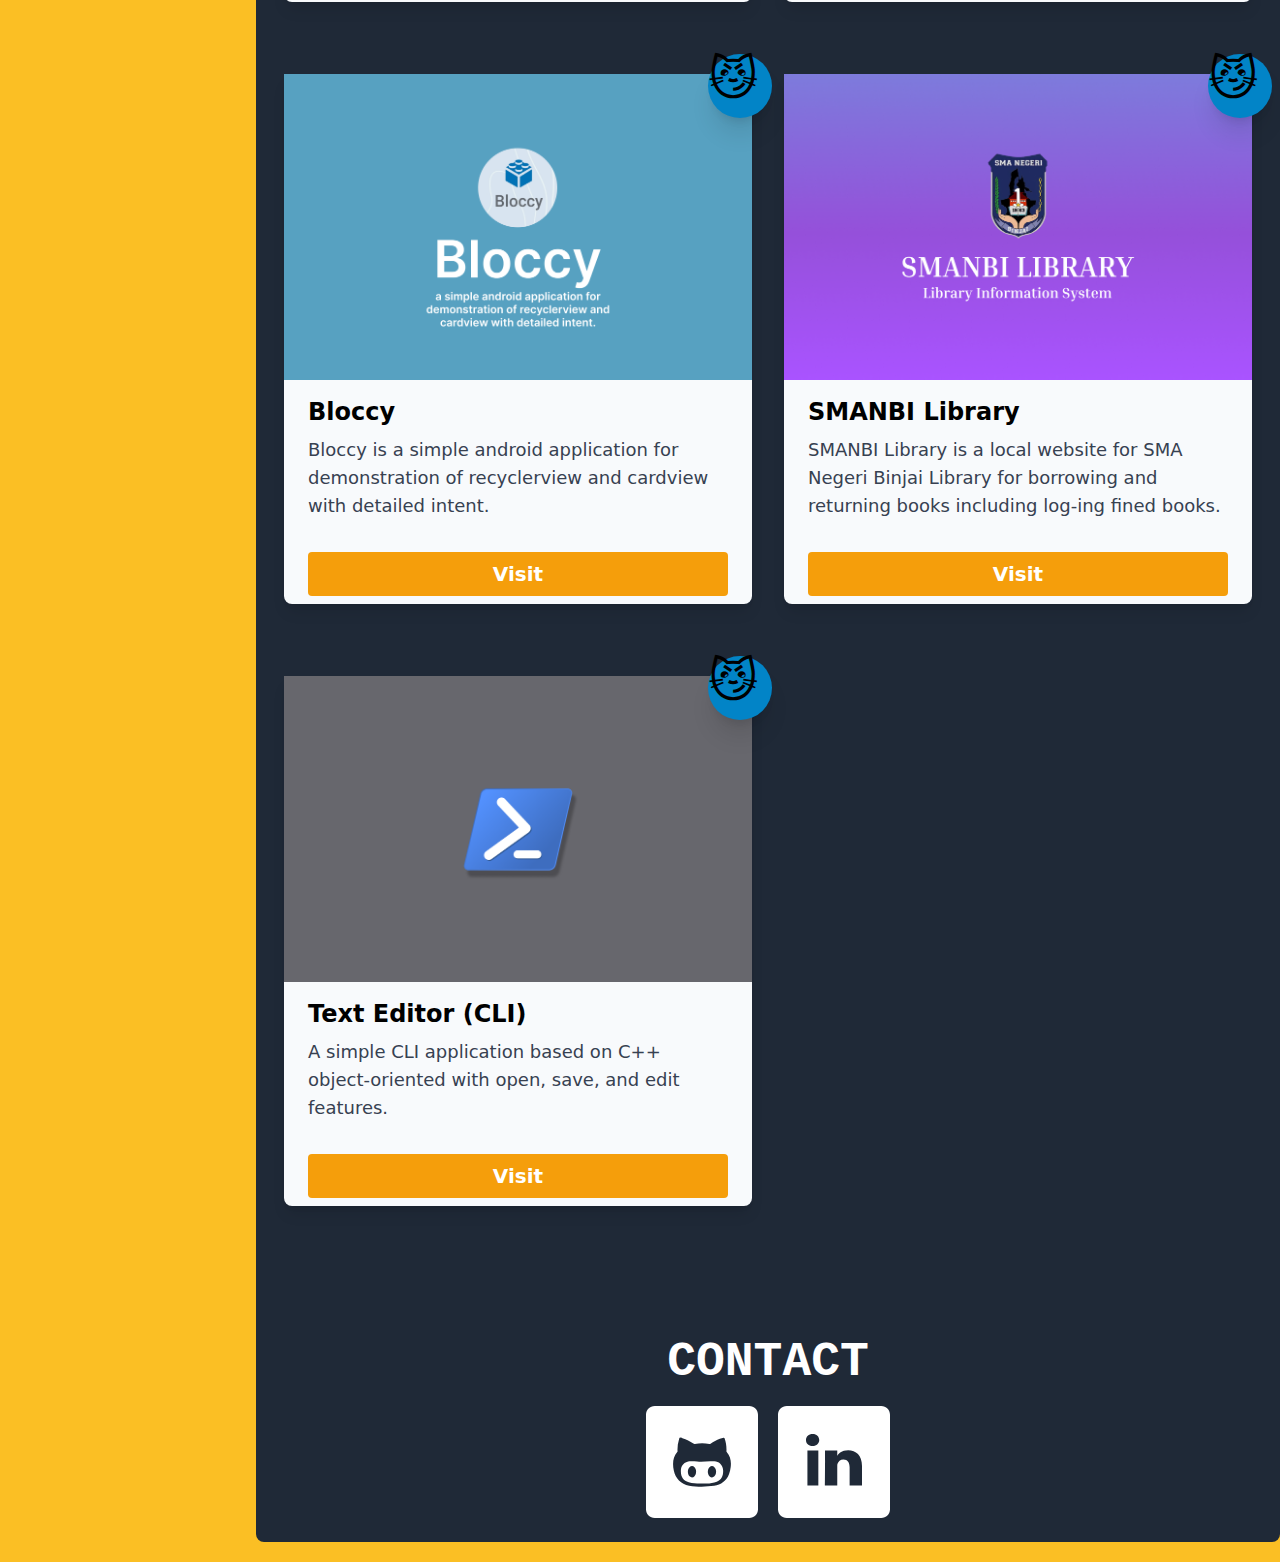
==== commit 45e19479: "Fixing projects section" ====
--- a/index.html
+++ b/index.html
@@ -45,46 +45,59 @@
                     </p>
                   </div>
                   <div class="px-6 pt-4 pb-2 grid">
-                    <button class="rounded text-white md:text-xl md:font-extrabold hover:bg-amber-600 bg-amber-500 px-4 py-2">Visit</button>
+                    <button class="rounded text-white md:text-xl md:font-extrabold hover:bg-amber-600 bg-amber-500 px-4 py-2"><a href="https://github.com/M-Thoriq/FISCH">Visit</a></button>
                   </div>
               </div>
               <div class="relative bg-slate-50 m-auto mt-10 max-w-xl rounded-lg shadow-lg">
                   <div class="absolute -top-5 -right-5 bg-sky-600 w-16 h-16 z-10 rounded-full text-5xl shadow-xl">😼</div>
-                  <img class="w-full" src="foto1.png" alt="Sunset in the mountains">
+                  <img class="w-full" src="foto3.png" alt="Sunset in the mountains">
                   <div class="px-6 py-4">
-                    <div class="font-bold md:text-2xl mb-2">FISCH : Fish log & Forecast</div>
+                    <div class="font-bold md:text-2xl mb-2">Github for Mobile</div>
                     <p class="text-gray-700 md:text-lg text-medium ">
-                      FISCH is a mobile application that can help fishermen to record their catch and predict the best time to fish.
+                      Github App Android is a mobile application that can search github user and favorited them.
                     </p>
                   </div>
                   <div class="px-6 pt-4 pb-2 grid">
-                    <button class="rounded text-white md:text-xl md:font-extrabold hover:bg-amber-600 bg-amber-500 px-4 py-2">Visit</button>
+                    <button class="rounded text-white md:text-xl md:font-extrabold hover:bg-amber-600 bg-amber-500 px-4 py-2"><a href="https://github.com/M-Thoriq/GithubApp">Visit</a></button>
                   </div>
               </div>
               <div class="relative bg-slate-50 m-auto mt-10 max-w-xl rounded-lg shadow-lg">
                   <div class="absolute -top-5 -right-5 bg-sky-600 w-16 h-16 z-10 rounded-full text-5xl shadow-xl">😼</div>
-                  <img class="w-full" src="foto1.png" alt="Sunset in the mountains">
+                  <img class="w-full" src="foto2.png" alt="Sunset in the mountains">
                   <div class="px-6 py-4">
-                    <div class="font-bold md:text-2xl mb-2">FISCH : Fish log & Forecast</div>
+                    <div class="font-bold md:text-2xl mb-2">Bloccy</div>
                     <p class="text-gray-700 md:text-lg text-medium ">
-                      FISCH is a mobile application that can help fishermen to record their catch and predict the best time to fish.
+                      Bloccy is a simple android application for demonstration of recyclerview and cardview with detailed intent.
                     </p>
                   </div>
                   <div class="px-6 pt-4 pb-2 grid">
-                    <button class="rounded text-white md:text-xl md:font-extrabold hover:bg-amber-600 bg-amber-500 px-4 py-2">Visit</button>
+                    <button class="rounded text-white md:text-xl md:font-extrabold hover:bg-amber-600 bg-amber-500 px-4 py-2"><a href="https://github.com/M-Thoriq/BloccyRecycleView">Visit</a></button>
                   </div>
               </div>
               <div class="relative bg-slate-50 m-auto mt-10 max-w-xl rounded-lg shadow-lg">
                   <div class="absolute -top-5 -right-5 bg-sky-600 w-16 h-16 z-10 rounded-full text-5xl shadow-xl">😼</div>
-                  <img class="w-full" src="foto1.png" alt="Sunset in the mountains">
+                  <img class="w-full" src="foto5.png" alt="Sunset in the mountains">
                   <div class="px-6 py-4">
-                    <div class="font-bold md:text-2xl mb-2">FISCH : Fish log & Forecast</div>
+                    <div class="font-bold md:text-2xl mb-2">SMANBI Library</div>
                     <p class="text-gray-700 md:text-lg text-medium ">
-                      FISCH is a mobile application that can help fishermen to record their catch and predict the best time to fish.
+                      SMANBI Library is a local website for SMA Negeri Binjai Library for borrowing and returning books including log-ing fined books.
                     </p>
                   </div>
                   <div class="px-6 pt-4 pb-2 grid">
-                    <button class="rounded text-white md:text-xl md:font-extrabold hover:bg-amber-600 bg-amber-500 px-4 py-2">Visit</button>
+                    <button class="rounded text-white md:text-xl md:font-extrabold hover:bg-amber-600 bg-amber-500 px-4 py-2"><a href="https://github.com/M-Thoriq/SMANBI-Library">Visit</a></button>
+                  </div>
+              </div>
+              <div class="relative bg-slate-50 m-auto mt-10 max-w-xl rounded-lg shadow-lg">
+                  <div class="absolute -top-5 -right-5 bg-sky-600 w-16 h-16 z-10 rounded-full text-5xl shadow-xl">😼</div>
+                  <img class="w-full" src="foto4.png" alt="Sunset in the mountains">
+                  <div class="px-6 py-4">
+                    <div class="font-bold md:text-2xl mb-2">Text Editor (CLI)</div>
+                    <p class="text-gray-700 md:text-lg text-medium ">
+                      A simple CLI application based on C++ object-oriented with open, save, and edit features.
+                    </p>
+                  </div>
+                  <div class="px-6 pt-4 pb-2 grid">
+                    <button class="rounded text-white md:text-xl md:font-extrabold hover:bg-amber-600 bg-amber-500 px-4 py-2"><a href="https://github.com/M-Thoriq/OOP-Text-Editor-Mini-Project">Visit</a></button>
                   </div>
               </div>
           </div>
@@ -138,7 +151,7 @@
     const myself = document.getElementById('myself');
 const me = document.getElementById('me');
 const aboutMe = document.getElementById('aboutMe');
-const array = ['Thoriq', 'a Web Developer', 'a Cat (real)', 'a Student'];
+const array = ['Thoriq', 'a Software Dev', 'a Cat (real)', 'a Student'];
 const arrMe = ['👋', '💻', '🐾', '🎓'];
 let j = 0;
 let isReversed = false;
